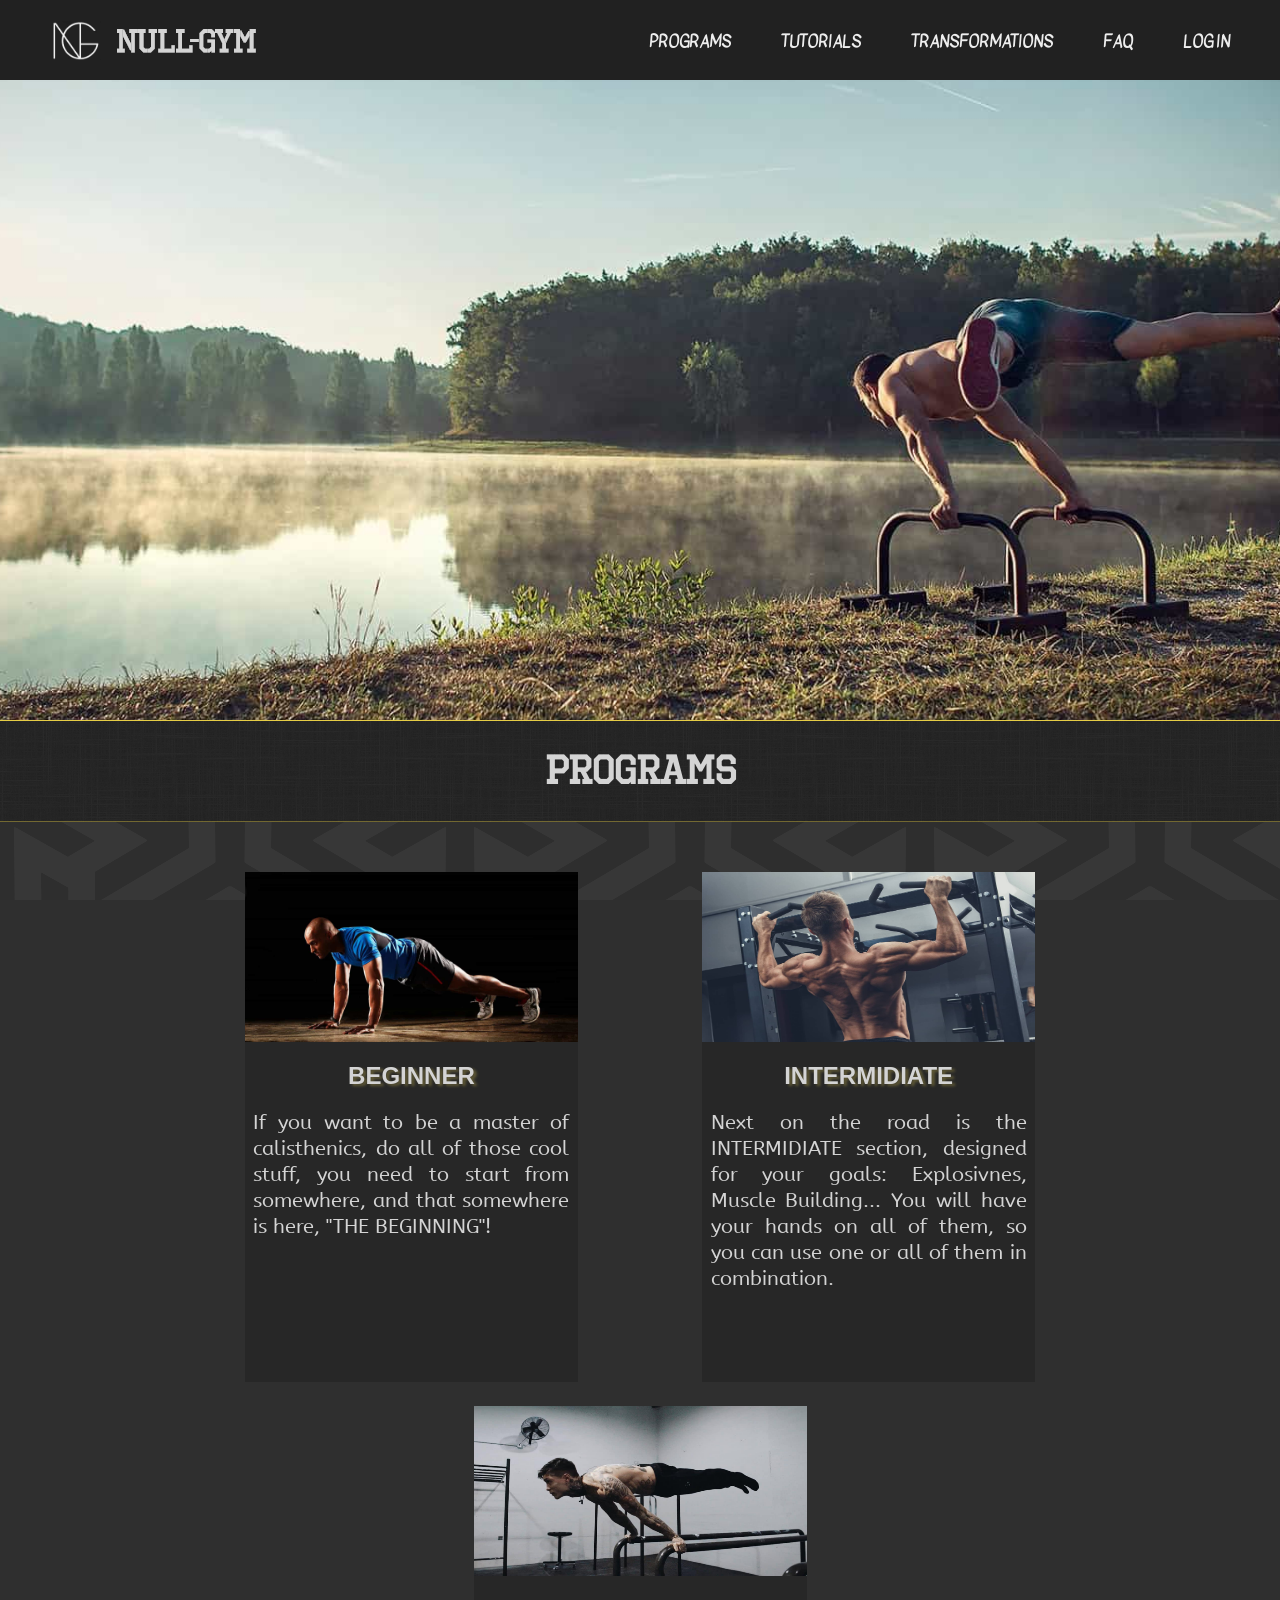
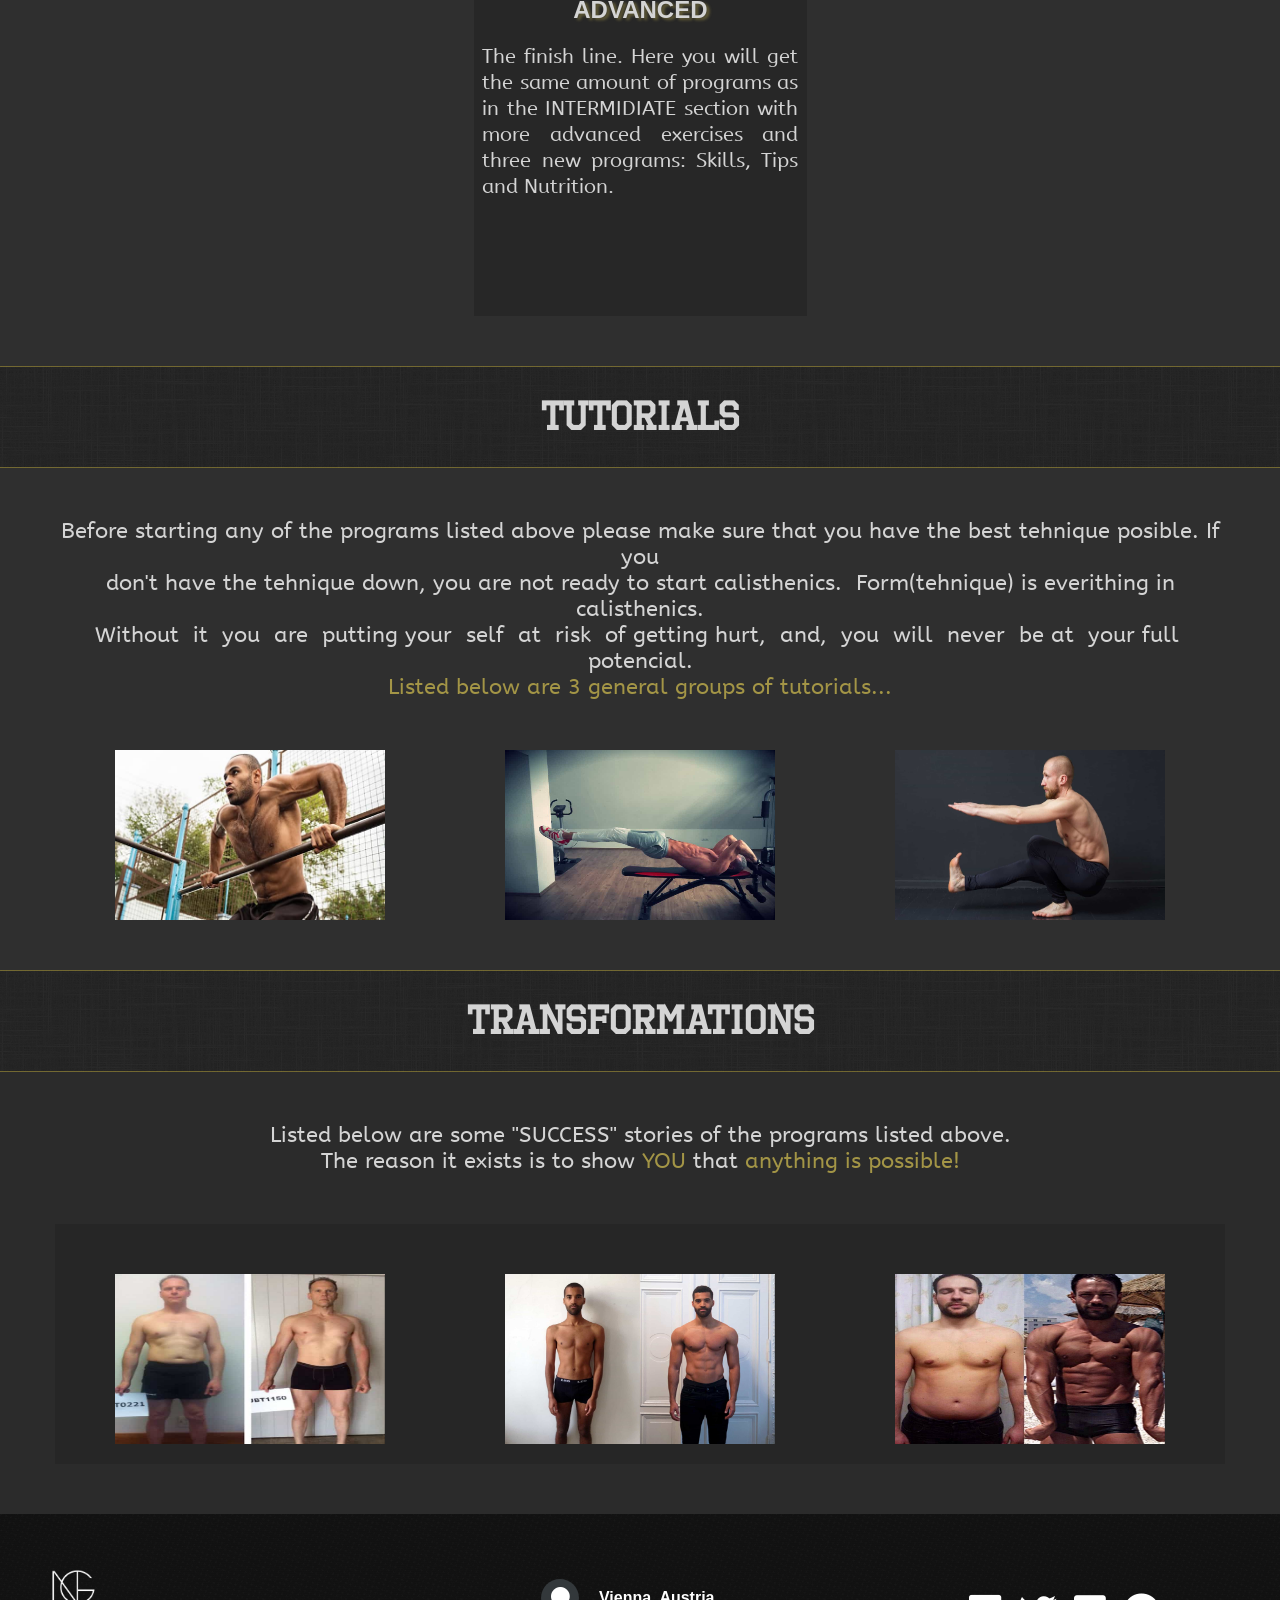
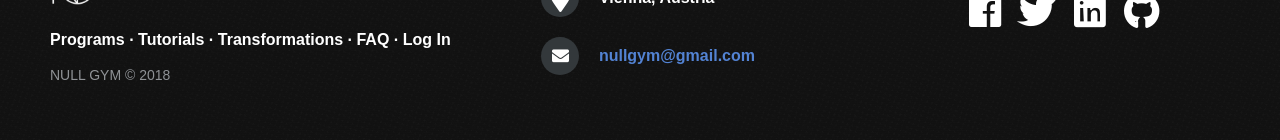
==== public/index.html @ 1609c763 "Small responsivnes stuff." ====
﻿
<html>
    <head>
        <title>Welcome Athlete!</title>
        <link rel="shortcut icon" type="image/x-icon" href="Home Page/Images/favicon.ico" />
        <link rel="stylesheet" type="text/css" href="Home Page/Home_Page_CSS.css?v=1.30">
        <link rel="stylesheet" href="on-server/css/fontawesome-all.css">
        <link href="https://fonts.googleapis.com/css?family=Kavivanar" rel="stylesheet">
        <script src="https://ajax.googleapis.com/ajax/libs/jquery/3.3.1/jquery.min.js"></script>
        <script src="Home Page/Home_Page_JSCRIPT.js?v=1.30"></script>
        <meta charset="UTF-8">
        <meta name="viewport" content="width=device-width, initial-scale=1, maximum-scale=1, user-scalable=0"/>
    </head>
    <body>
        <header>
            <div class="wrapper">
                <a href="index.html" style="width: 208px;"><h1 class="logo"></h1></a>
                <nav>
                    <div id="burger-nav"></div>
                    <ul>
                        <li><a href="#programsdiv2" class="current scroll">Programs</a></li>
                        <li><a href="#tutorialsdiv2" class="scroll">Tutorials</a></li>
                        <li><a href="#transformationsdiv2" class="scroll">Transformations</a></li>
                        <li><a href="FAQ/faq_HTML.html">FAQ</a></li>
                        <li><a href="Log%20In/Log_In_HTML.html">Log In</a></li>
                    </ul>
                 </nav>
            </div>
        </header>

        <aside class="background parallax2"></aside>

        <section>
        
            <div id="programsdiv2">

                <h1 class="programsh1">PROGRAMS</h1>

            </div>

            <div class="programsdiv"><div class="grayscale"></div>

                <ul class="programsul">
                    <li class="opacity">

                        <div class="pdiv"><a href="Programs/Beginner/Beginner_HTML.html"><img class="pimg programsimg"  src="Home Page/Images/beginner.jpg"></img></a></div>
                        <h1 class="ph1">BEGINNER</h1>
                        <p class="pp">
                                If you want to be a
                                master of calisthenics,
                                do all of those cool stuff,
                                you need to start from
                                somewhere, and that
                                somewhere is here,
                                "THE BEGINNING"!
                        </p>
                    </li>

                    <li class="opacity">

                        <div class="pdiv"><a href="Programs/Intermidiate/Intermidiate_HTML.html"><img class="pimg programsimg" src="Home Page/Images/intermidiate.jpg"></img></a></div>
                        <h1 class="ph1">INTERMIDIATE</h1>
                        <p class="pp">
                                Next on the road is the
                                INTERMIDIATE section,
                                designed for your
                                goals: Explosivnes,
                                Muscle Building...
                                You will have your
                                hands on all of them,
                                so you can use one
                                or all of them
                                in combination.
                        </p>
                    </li>

                    <li class="opacity">

                        <div class="pdiv"><a href="Programs/Advanced/Advanced_HTML.html"><img class="pimg programsimg" src="Home Page/Images/advanced.jpg"></img></a></div>
                        <h1 class="ph1">ADVANCED</h1>
                        <p class="pp">
                                The finish line.
                                Here you will get
                                the same amount of
                                programs as in the
                                INTERMIDIATE section
                                with more advanced
                                exercises and
                                three new programs:
                                Skills, Tips and Nutrition.
                        </p>
                    </li>
                </ul>

            </div>

            
            <div id="tutorialsdiv2">

                <h1 class="tutorialsh1">TUTORIALS</h1>

            </div>

            <div class="tutorialsdiv"><div class="grayscale2"></div>
                
                <p class="tutorialsp opacity">Before starting any of the programs listed above
                     please make sure that you have the best tehnique posible.
                      If you<br/> don't have the tehnique down, you are not ready
                       to start calisthenics. &nbspForm(tehnique) is everithing in
                        calisthenics.<br/> Without&nbsp it&nbsp you&nbsp are&nbsp putting
                        your&nbsp self&nbsp at&nbsp risk&nbsp of getting hurt,&nbsp and,&nbsp you&nbsp
                        will&nbsp never&nbsp be at&nbsp your full&nbsp potencial.<br/> <span style="color: #a39546">Listed below are 3 general groups of tutorials...</span>
                    </p>

                <ul class="tutorialsul">
                    <li class="opacity">
                        <a href="#"><img class="tutorialsimg" src="Home Page/Images/upperbody.jpg"/></a>
                        <div class="overlay">
                            <div class="text">UPPER BODY!</div>
                        </div>
                    </li>

                    <li class="opacity">
                        <a href="#"><img class="tutorialsimg" src="Home Page/Images/core.jpg"/></a>
                        <div class="overlay">
                            <div class="text">CORE!</div>
                        </div>
                    </li>

                    <li class="opacity">
                        <a href="#"><img class="tutorialsimg" src="Home Page/Images/lowerbody.jpg"/></a>
                        <div class="overlay">
                            <div class="text">LOWER BODY!</div>
                        </div>
                    </li>
                </ul>

            </div>

            
            <div id="transformationsdiv2">

                <h1 class="transformationsh1">TRANSFORMATIONS</h1>
                
            </div>

            <div class="transformationsdiv3"><div class="grayscale3"></div>

                <p class="transformationsp opacity">Listed below are some "SUCCESS" stories of the programs listed above.<br/> The reason it exists is
                     to show<span style="display: inline; color:#a39546"> YOU</span> that <span style="display: inline; color:#a39546">anything is possible!</span></p>
                
                <div class="transformationsdiv">
                    <ul id="s" class="opacity">
                        <li class="opacity">
                            <div class="overlay2">
                                <div class="text2">BEGINNER!</div>
                            </div>

                            <div id="slideshow-container">
                                <div id="slideshow">
                                    <div id="box1"><img class="transformationsimg" src="Home Page/Images/trans_beginner1.jpg"></div>
                                    <div id="box2"><img class="transformationsimg" src="Home Page/Images/trans_beginner2.jpg"></div>
                                    <div id="box3"><img class="transformationsimg" src="Home Page/Images/trans_beginner3.jpg"></div>
                                    <div id="box4"><img class="transformationsimg" src="Home Page/Images/trans_beginner4.jpg"></div>
                                </div>
                            </div>
                        </li>

                        <li class="opacity">
                            <div class="overlay2">
                                <div class="text2">INTERMIDIATE!</div>
                            </div>

                            <div id="slideshow-container">
                                
                                <div id="slideshow">
                                    <div id="box1"><img class="transformationsimg" src="Home Page/Images/trans_intermidiate1.jpg"></div>
                                    <div id="box2"><img class="transformationsimg" src="Home Page/Images/trans_intermidiate2.jpg"></div>
                                    <div id="box3"><img class="transformationsimg" src="Home Page/Images/trans_intermidiate3.jpg"></div>
                                    <div id="box4"><img class="transformationsimg" src="Home Page/Images/trans_intermidiate4.jpg"></div>
                                </div>
                            </div>
                        </li>

                        <li class="opacity">
                            <div class="overlay2">
                                  <div class="text2">ADVANCED!</div>
                            </div>

                            <div id="slideshow-container">
                                <div id="slideshow">
                                    <div id="box1"><img class="transformationsimg" src="Home Page/Images/trans_advanced1.jpg"></div>
                                    <div id="box2"><img class="transformationsimg" src="Home Page/Images/trans_advanced2.jpg"></div>
                                    <div id="box3"><img class="transformationsimg" src="Home Page/Images/trans_advanced3.jpg"></div>
                                    <div id="box4"><img class="transformationsimg" src="Home Page/Images/trans_advanced4.jpg"></div>
                                </div>
                            </div>
                        </li>
                    </ul>
                </div>
                        
            </div>

        <!--The end section of a home page-->

        <!--------FOOTER---------->
		<footer class="footer-distributed">

			<div class="footer-left">

				<a href="index.html"><img src="Home Page/Images/Logo2.png" style="width:10%;"/></a>

				<p class="footer-links">
					<a class="scroll" href="#programsdiv2">Programs</a>
					·
					<a class="scroll" href="#tutorialsdiv2">Tutorials</a>
					·
					<a class="scroll" href="#transformationsdiv2">Transformations</a>
					·
					<a href="FAQ/faq_HTML.html">FAQ</a>
					·
					<a href="Log%20In/Log_In_HTML.html">Log In</a>
				</p>

				<p class="footer-company-name">NULL GYM &copy; 2018</p>
			</div>

			<div class="footer-center">

				<div>
					<i class="fa fa-map-marker"></i>
					<p>Vienna, Austria</p>
				</div>

				<div>
					<i class="fa fa-envelope"></i>
					<p><a class="footer-mail" href="mail.html">nullgym@gmail.com</a></p>
				</div>

			</div>

			<div class="footer-right">

				<div class="footer-icons">

					<a href="https://www.facebook.com/nemanja.glumicic" target="_blank"><i class="fab fa-facebook"></i></a>
					<a href="https://twitter.com/C0NE99" target="_blank"><i class="fab fa-twitter"></i></a>
					<a href="https://www.instagram.com/nemanjaglumicic/" target="_blank"><i class="fab fa-linkedin"></i></a>
					<a href="https://github.com/Glumac7" target="_blank"><i class="fab fa-github"></i></a>

				</div>

			</div>

		</footer>

	</body>

</html>
---- public/Home Page/Home_Page_CSS.css ----
body::-webkit-scrollbar-track
{
	-webkit-box-shadow: inset 0 0 6px rgba(0,0,0,0.3);
	border-radius: 10px;
	background-color: #212121;
}

body::-webkit-scrollbar
{
	width: 12px;
	background-color: #212121;
}

body::-webkit-scrollbar-thumb
{
	border-radius: 10px;
	-webkit-box-shadow: inset 0 0 6px rgba(0,0,0,.3);
	background-color: #a39546;
}

body::-webkit-scrollbar-thumb:hover
{
    background-color: #e6cd45;
}

@font-face
{
    font-family: "Tagline";
    src: url('../Fonts/octin-prison-rg.ttf');
}

@font-face
{
    font-family: "Ripped";
    src: url('../Fonts/Cool.ttf');
}

.bounceInLeft
{
  -webkit-animation-name: bounceInLeft;
  animation-name: bounceInLeft;
  -webkit-animation-duration: 1s;
  animation-duration: 1s;
  -webkit-animation-fill-mode: both;
  animation-fill-mode: both;
}

@-webkit-keyframes bounceInLeft 
{
  0%, 60%, 75%, 90%, 100% 
  {
    -webkit-transition-timing-function: cubic-bezier(0.215, 0.610, 0.355, 1.000);
    transition-timing-function: cubic-bezier(0.215, 0.610, 0.355, 1.000);
  }
  0% 
  {
    opacity: 0;
    -webkit-transform: translate3d(-3000px, 0, 0);
    transform: translate3d(-3000px, 0, 0);
  }
  60% 
  {
    opacity: 1;
    -webkit-transform: translate3d(25px, 0, 0);
    transform: translate3d(25px, 0, 0);
  }
  75% 
  {
    -webkit-transform: translate3d(-10px, 0, 0);
    transform: translate3d(-10px, 0, 0);
  }
  90% 
  {
    -webkit-transform: translate3d(5px, 0, 0);
    transform: translate3d(5px, 0, 0);
  }
  100% 
  {
    -webkit-transform: none;
    transform: none;
  }
} 

@keyframes bounceInLeft 
{
  0%, 60%, 75%, 90%, 100% 
  {
    -webkit-transition-timing-function: cubic-bezier(0.215, 0.610, 0.355, 1.000);
    transition-timing-function: cubic-bezier(0.215, 0.610, 0.355, 1.000);
  }
  0% 
  {
    opacity: 0;
    -webkit-transform: translate3d(-3000px, 0, 0);
    transform: translate3d(-3000px, 0, 0);
  }
  60% 
  {
    opacity: 1;
    -webkit-transform: translate3d(25px, 0, 0);
    transform: translate3d(25px, 0, 0);
  }
  75% 
  {
    -webkit-transform: translate3d(-10px, 0, 0);
    transform: translate3d(-10px, 0, 0);
  }
  90% 
  {
    -webkit-transform: translate3d(5px, 0, 0);
    transform: translate3d(5px, 0, 0);
  }
  100% 
  {
    -webkit-transform: none;
    transform: none;
  }
} 

.bounceInRight 
{
  -webkit-animation-name: bounceInRight;
  animation-name: bounceInRight;
  -webkit-animation-duration: 1s;
  animation-duration: 1s;
  -webkit-animation-fill-mode: both;
  animation-fill-mode: both;
}

@-webkit-keyframes bounceInRight 
{
  0%, 60%, 75%, 90%, 100% 
  {
    -webkit-transition-timing-function: cubic-bezier(0.215, 0.610, 0.355, 1.000);
    transition-timing-function: cubic-bezier(0.215, 0.610, 0.355, 1.000);
  }
  0% 
  {
    opacity: 0;
    -webkit-transform: translate3d(3000px, 0, 0);
    transform: translate3d(3000px, 0, 0);
  }
  60% 
  {
    opacity: 1;
    -webkit-transform: translate3d(-25px, 0, 0);
    transform: translate3d(-25px, 0, 0);
  }
  75% 
  {
    -webkit-transform: translate3d(10px, 0, 0);
    transform: translate3d(10px, 0, 0);
  }
  90% 
  {
    -webkit-transform: translate3d(-5px, 0, 0);
    transform: translate3d(-5px, 0, 0);
  }
  100% 
  {
    -webkit-transform: none;
    transform: none;
  }
} 

  
@keyframes bounceInRight 
{
  0%, 60%, 75%, 90%, 100% 
  {
    -webkit-transition-timing-function: cubic-bezier(0.215, 0.610, 0.355, 1.000);
    transition-timing-function: cubic-bezier(0.215, 0.610, 0.355, 1.000);
  }
  0% 
  {
    opacity: 0;
    -webkit-transform: translate3d(3000px, 0, 0);
    transform: translate3d(3000px, 0, 0);
  }
  60% 
  {
    opacity: 1;
    -webkit-transform: translate3d(-25px, 0, 0);
    transform: translate3d(-25px, 0, 0);
  }
  75% 
  {
    -webkit-transform: translate3d(10px, 0, 0);
    transform: translate3d(10px, 0, 0);
  }
  90% 
  {
    -webkit-transform: translate3d(-5px, 0, 0);
    transform: translate3d(-5px, 0, 0);
  }
  100% 
  {
    -webkit-transform: none;
    transform: none;
  }
} 

.fadeInDown 
{
    -webkit-animation-name: fadeInDown;
    animation-name: fadeInDown;
    -webkit-animation-duration: 1s;
    animation-duration: 1s;
    -webkit-animation-fill-mode: both;
    animation-fill-mode: both;
}

@-webkit-keyframes fadeInDown 
{
    0% 
    {
        opacity: 0;
        -webkit-transform: translate3d(0, -100%, 0);
        transform: translate3d(0, -100%, 0);
    }
    100% 
    {
        opacity: 1;
        -webkit-transform: none;
        transform: none;
    }
}

@keyframes fadeInDown 
{
    0% 
    {
        opacity: 0;
        -webkit-transform: translate3d(0, -100%, 0);
        transform: translate3d(0, -100%, 0);
    }
    100% 
    {
        opacity: 1;
        -webkit-transform: none;
        transform: none;
    }
}

.fadeIn 
{
    -webkit-animation-name: fadeIn;
    animation-name: fadeIn;
    -webkit-animation-duration: 1.4s;
    animation-duration: 1.4s;
    -webkit-animation-fill-mode: both;
    animation-fill-mode: both;
}
@-webkit-keyframes fadeIn 
{
    0% {opacity: 0;}
    100% {opacity: 1;}
}
@keyframes fadeIn 
{
    0% {opacity: 0;}
    100% {opacity: 1;}
} 

.fadeInLeft 
{
    -webkit-animation-name: fadeInLeft;
    animation-name: fadeInLeft;
    -webkit-animation-duration: 1s;
    animation-duration: 1s;
    -webkit-animation-fill-mode: both;
    animation-fill-mode: both;
}

@-webkit-keyframes fadeInLeft 
{
    0% 
    {
        opacity: 0;
        -webkit-transform: translate3d(-80%, 0, 0);
        transform: translate3d(-80%, 0, 0);
    }
    100% 
    {
        opacity: 1;
        -webkit-transform: none;
        transform: none;
    }
}
@keyframes fadeInLeft
{
    0% 
    {
        opacity: 0;
        -webkit-transform: translate3d(-80%, 0, 0);
        transform: translate3d(-80%, 0, 0);
    }
    100% 
    {
        opacity: 1;
        -webkit-transform: none;
        transform: none;
    }
}

.fadeInRight 
{
    -webkit-animation-name: fadeInRight;
    animation-name: fadeInRight;
    -webkit-animation-duration: 1s;
    animation-duration: 1s;
    -webkit-animation-fill-mode: both;
    animation-fill-mode: both;
}

@-webkit-keyframes fadeInRight 
{
    0% 
    {
        opacity: 0;
        -webkit-transform: translate3d(100%, 0, 0);
        transform: translate3d(100%, 0, 0);
    }
    100% 
    {
        opacity: 1;
        -webkit-transform: none;
        transform: none;
    }
}
@keyframes fadeInRight 
{
    0% 
    {
        opacity: 0;
        -webkit-transform: translate3d(100%, 0, 0);
        transform: translate3d(100%, 0, 0);
    }
    100% 
    {
        opacity: 1;
        -webkit-transform: none;
        transform: none;
    }
}

.fadeInUp
{
  -webkit-animation-name: fadeInUp;
  animation-name: fadeInUp;
  -webkit-animation-duration: 1s;
  animation-duration: 1s;
  -webkit-animation-fill-mode: both;
  animation-fill-mode: both;
}

@-webkit-keyframes fadeInUp
{
    0%
    {
      opacity: 0;
      -webkit-transform: translate3d(0, 100%, 0);
      transform: translate3d(0, 100%, 0);
    }
    100%
    {
      opacity: 1;
      -webkit-transform: none;
      transform: none;
    }
}
@keyframes fadeInUp
{
  0%
  {
    opacity: 0;
    -webkit-transform: translate3d(0, 40%, 0);
    transform: translate3d(0, 40%, 0);
  }
  100%
  {
    opacity: 1;
    -webkit-transform: none;
    transform: none;
  }
}

.rotateInDownLeft 
{
    -webkit-animation-name: rotateInDownLeft;
    animation-name: rotateInDownLeft;
    -webkit-animation-duration: 1s;
    animation-duration: 1s;
    -webkit-animation-fill-mode: both;
    animation-fill-mode: both;
}
@-webkit-keyframes rotateInDownLeft 
{
    0% 
    {
        -webkit-transform-origin: left bottom;
        transform-origin: left bottom;
        -webkit-transform: rotate3d(0, 0, 1, -45deg);
        transform: rotate3d(0, 0, 1, -45deg);
        opacity: 0;
    }
    100% 
    {
        -webkit-transform-origin: left bottom;
        transform-origin: left bottom;
        -webkit-transform: none;
        transform: none;
        opacity: 1;
    }
}

@keyframes rotateInDownLeft 
{
    0% 
    {
        -webkit-transform-origin: left bottom;
        transform-origin: left bottom;
        -webkit-transform: rotate3d(0, 0, 1, -45deg);
        transform: rotate3d(0, 0, 1, -45deg);
        opacity: 0;
    }
    100% 
    {
        -webkit-transform-origin: left bottom;
        transform-origin: left bottom;
        -webkit-transform: none;
        transform: none;
        opacity: 1;
    }
}
 
.rotateInDownRight 
{
    -webkit-animation-name: rotateInDownRight;
    animation-name: rotateInDownRight;    
    -webkit-animation-duration: 1s;   
    animation-duration: 1s; 
    -webkit-animation-fill-mode: both;
    animation-fill-mode: both;
}

@-webkit-keyframes rotateInDownRight 
{
    0% 
    {
        -webkit-transform-origin: right bottom;
        transform-origin: right bottom;
        -webkit-transform: rotate3d(0, 0, 1, 45deg);
        transform: rotate3d(0, 0, 1, 45deg);
        opacity: 0;
    }
    100% 
    {
        -webkit-transform-origin: right bottom;
        transform-origin: right bottom;
        -webkit-transform: none;
        transform: none;
        opacity: 1;
    }
}

@keyframes rotateInDownRight 
{
    0% 
    {
        -webkit-transform-origin: right bottom;
        transform-origin: right bottom;
        -webkit-transform: rotate3d(0, 0, 1, 45deg);
        transform: rotate3d(0, 0, 1, 45deg);
        opacity: 0;
    }
    100% 
    {
        -webkit-transform-origin: right bottom;
        transform-origin: right bottom;
        -webkit-transform: none;
        transform: none;
        opacity: 1;
    }
}

/*-------------BODY---------------*/
body
{
    margin: 0;
    padding: 0;
    font-family: 'Cool', sans-serif;
    background-color: #212121;
    overflow-x: hidden;
    overflow-y: scroll;
	font-weight: 400;
}

aside.background
{
    position: relative;
    top: 0;
    height: 80%;
    width: 100%;
    background:url(Images/home_page_background.jpg) no-repeat fixed;
    background-size: 100px;
    background-position: center 0px;
    background-size: cover;
}

wrapper
{
    width: 96%;
    max-width: 1200px;
    margin: 0 auto;
    padding: 0 2%;
}

header
{
    background: #212121;
    padding: 20px 0;
}

header h1
{
    margin: 0;
    margin-left: 50px;
    text-indent: -10000px;
    text-align: center;
    background: url(Images/Screenshot_1.png) no-repeat;
    height: 40px;
    width: 208px;
    float: left;
}
header h1::after
{
    content: "";
    display: block;
    clear: both;
}

header h2
{
    float: left;
    margin: 0;
    padding: 5px 10px 5px;
    font-family: Tagline;
    font-size: 28px;
    color: #d4d4d4;
}

header nav
{
    float: right;
    margin-right: 50px;
}

header nav h2
{
    line-height: 0;
    margin: 0;
    text-indent: -10000px;
}

header nav ul
{
    margin: 0;
    padding: 0;
}

header nav li
{
    list-style-type: none;
    float: left;
    margin-left: 50px;
    margin-top: 10px;
}

header nav a
{
    text-decoration: none;
    color: #eee;
    font-family: 'Kavivanar', cursive;
    text-transform: uppercase;
    font-weight: bold;
}

header nav a:hover
{
    color: #e6cd45;
    transition: all ease .3s;
}

header:after
{
    display: block;
    content: "";
    clear: both;
}

@media screen and (max-width: 780px)
{
    
    header nav
    {
        float: none;
        margin: 0;
    }
    
    header nav li
    {
        margin-left: 0;
        width: 20%;
        text-align: center;
        font-size: 14px;
    }
    
    header h1.logo
    {
        float: none;
        margin: 0 auto 15px;
    }
        
    #latest-work li
    {
        width: 60%;
         margin: 30px 20% !important;
        float: none;
    }
        
    #latest-work h2
    {
        text-align: center;
    }
    
}
    
@media screen and (max-width: 640px)
{  
    header nav li
    {
        float: none;
        width: 100%;
        margin: 0;
    }
        
    header nav
    {
        background: #555;
    }
        
    header .wrapper
    {
        padding: 0;
        width: 100%;
        
    }
        
    header
    {
        padding-bottom: 0;
    }
        
    header nav li a
    {
        display: block;
        text-align: center;
        padding: 10px;
        color: #999;
        border-top: 1px solid #4f4f4f
    }

    header nav li a:hover
    {
        color: #e6cd45;
        background-color: #212121;
    }
        
    #burger-nav
    {
        width: 100%;
        height: 40px;
        background: url(Images/burger.png) no-repeat 98% center;
        cursor: pointer;
    }
        
    header nav ul
    {
        height: 0;
        overflow: hidden;
     }
        
    header nav ul.open
    {
        height: auto;
    }
        
}

/*--------------------------------*/

section
{
    position: relative;
    top: 0;
    height: 0;
    padding-bottom: 0px;
    margin: 0 auto;
    background: #212121;
    z-index: 4;
}

/*---------------PROGRAMS----------------*/

#programsdiv2
{
    position: relative;
    height: 100px;
    border: 1px solid #e6cd45;
    border-bottom: 1px solid rgba(230, 205, 69, .4);
    border-left: 0;
    border-right: 0;
    background-image: url(Images/black_linen_v2.png);background-position: initial initial; background-repeat: initial initial; 
    background-color: #212121;
    z-index: 5;
}

.programsh1
{
    position: absolute;
    top: 25;
    left: 0;
    right: 0;
    width: auto;
    margin: 0 auto;
    font-family: Tagline;
    font-size: 40px;
    color: #d4d4d4;
    text-align: center;
    z-index: 6;
}

/*//////////////////////////////////////////*/

div.programsdiv 
{
    position: relative;
    text-align: center;
    padding: 50px 0;
    background: url('Images/programs_parallax.png');
    background-attachment: fixed;
}

div.grayscale
{
    position: absolute;
    top: 0;
    bottom: 0;
    left: 0;
    right: 0;
    margin: 0 auto;
    width: 100%;
    background-color: #303030f6;
    height: auto;
}

.programsdiv ul 
{
    position: relative;
    display: inline-block;
    text-align: center;
    width: auto;
    list-style: none;
    margin: 0;
    padding: 0;
    /* For IE, the outcast */
    zoom: 1;
    *display: inline;
    z-index: 5;
}

.programsdiv li 
{
    position: relative;
    display: inline-block;
    height: 460px;
    width: 15%;
    margin: 0 60px;
    text-overflow: ellipsis;
    background: #21212173;
    overflow: hidden;
}

.pdiv
{
    height: 170px;
    width: 100%;
	margin: 0;
	padding: 0;
	overflow: hidden;
}

.pimg
{
    height: 170px;
    width: 100%;
    padding: 0;
    margin: 0;
}

.ph1
{
    color: #d4d4d4;
    text-shadow: 3px 2px 3px #a395467c;
    font-family: sans-serif;
}

.pp
{
    color: #d4d4d4;
    margin: 0 auto;
    width: 95%;
    line-height: 1.3em;
    text-align: justify;
    font-family: Ripped;
    font-size: 20px;
}

@media (max-width: 1781px)
{
    .programsul li
    {
        width: 18%;
    }
}

@media (max-width: 1494px)
{
    .programsul li
    {
        height: 510px;
        width: 26%;
    }
    .programsul li:nth-child(3)
    {
        margin-top: 20px;
    }
}
@media (max-width: 930px)
{
    .programsul li
    {
        height: 530px;
        width: 40%;
        margin: 14px auto;
        margin: 20px;
    }
    .pimg, .pdiv
    {
        height: 200px;
    }
    .ph1
    {
        margin: 30px auto;
    }
    .pp
    {
        font-size: 20px;
    }
}
@media (max-width: 800px)
{
    .pimg, .pdiv
    {
        height: 200px;
    }
    .ph1
    {
        margin: 20px auto;
    }
    .pp
    {
        font-size: 20px;
    }
}

@media (max-width: 640px)
{
    .programsul li
    {
        width: 60%;
    }

    .pimg, .pdiv
    {
        height: 170px;
    }
}

@media (max-width: 430px)
{
    .programsul li
    {
        width: 80%;
        overflow: visible;
    }
}

/*-----------------------------------*/
/*------------TUTORIALS-------------*/

div#tutorialsdiv2
{
    position: relative;
    height: 100px;
    border: 0;
    border-top: 1px solid rgba(230, 205, 69, .4);
    border-bottom: 1px solid rgba(230, 205, 69, .4);
    background-image: url(Images/black_linen_v2.png);background-position: initial initial; background-repeat: initial initial; 
    background-color: #212121;
    z-index: 12;
}

h1.tutorialsh1
{
    position: absolute;
    top: 25;
    left: 0;
    right: 0;
    width: auto;
    margin: 0 auto;
    font-family: Tagline;
    font-size: 40px;
    color: #d4d4d4;
    text-align: center;
    z-index: 6;
}

div.grayscale2
{
    position: absolute;
    top: 0;
    bottom: 0;
    left: 0;
    right: 0;
    margin: 0 auto;
    height: auto;
    
    width: 100%;
    background-color: #303030f6;
    z-index: 9;
}

p.tutorialsp
{
    position: relative;
    color: #d4d4d4;
    padding: 0 60px 50px 60px;
    font-size: 22px;
    font-family: Ripped;
    margin: 0 auto;
    width: auto;
    z-index: 11;
}

@media (max-width: 800px)
{
    p.tutorialsp
    {
        text-align: justify;
        font-size: 20px;
    }

    p.tutorialsp span
    {
        color: #a39546;
    }

    p.transformationsp
    {
        text-align: justify;
        font-size: 20px;
    }

    p.transformationsp span
    {
        color: #a39546;
        display: inline-block;
    }
}

div.tutorialsdiv
{   
    position: relative;
    text-align: center;
    padding: 50px 0;
    background: url('Images/tutorials_parallax.jpg');
    background-attachment: fixed;
    background-size: cover;
    z-index: 9;
}

.tutorialsdiv ul
{
    position: relative;
    display: inline-block;
    list-style: none;
    margin: 0;
    padding: 0;
    /* For IE, the outcast */
    zoom: 1;
    *display: inline;
    z-index: 9;
}

.tutorialsdiv li
{
    position: relative;
    float: left;
    height: 170px;
    width: 270px;
    margin: 0 60px;
    text-overflow: ellipsis;
    background: #000000a1;
    overflow: hidden;
}/* ie needs position:relative here*/

.tutorialsdiv li::after, .tutorialsdiv ul::after, div.tutorialsdiv::after
{
    content: "";
    display: block;
    clear: both;
}


img.tutorialsimg
{
    display: block;
    height: 170px;
    width: 270px;
    padding: 0;
    margin: 0;  
}
.overlay 
{
    position: absolute;
    bottom: 0;
    left: 0;
    right: 0;
    background-color: #2121217c;
    overflow: hidden;
    width: 100%;
    height: 0;
    transition: .3s ease;
    z-index: 20;
}
  
.tutorialsdiv ul li:hover .overlay 
{
    height: 35%;
}
  
.text 
{
    color: white;
    font-size: 20px;
    position: absolute;
    top: 50%;
    left: 50%;
    font-family: Ripped;
    transform: translate(-50%, -50%);
    -ms-transform: translate(-50%, -50%);
    text-align: center;
}  

/*--------------------------*/
/*------------TRANSFORMATIONS-------------*/

div#transformationsdiv2
{
    position: relative;
    height: 100px;
    border: 0;
    border-top: 1px solid rgba(230, 205, 69, .4);
    border-bottom: 1px solid rgba(230, 205, 69, .4);
    background-image: url(Images/black_linen_v2.png);background-position: initial initial; background-repeat: initial initial; 
    background-color: #212121;
    z-index: 12;
}

h1.transformationsh1
{
    position: absolute;
    top: 25;
    left: 0;
    right: 0;
    width: auto;
    margin: 0 auto;
    font-family: Tagline;
    font-size: 40px;
    color: #d4d4d4;
    text-align: center;
    z-index: 6;
}

div.transformationsdiv3
{
    position: relative;
    width: 100%;
    height: auto;
    text-align: center;
    padding: 50px 0;
    background: url(Images/transformations_parallax.png);
    background-attachment: fixed;
    background-size: cover;
}

div.grayscale3
{
    position: absolute;
    top: 0;
    bottom: 0;
    left: 0;
    right: 0;
    margin: 0 auto;
    width: 100%;
    background-color: #303030b1;
    height: auto;
}

p.transformationsp
{
    position: relative;
    color: #d4d4d4;
    padding: 0 60px 50px 60px;
    font-size: 22px;
    font-family: Ripped;
    margin: 0 auto;
    width: auto;
    z-index: 11;
}

.transformationsdiv
{
    position: relative;
    text-align: center;
    padding: 0;
    margin: 0;
    z-index: 9;
}

.transformationsdiv ul
{
    position: relative;
    display: inline-block;
    list-style: none;
    background-color: #2121217d;
    margin: 0;
    padding: 50px 0 20px 0;
    /* For IE, the outcast */
    zoom: 1;
    *display: inline;
    z-index: 1;
}

@media screen and (max-width: 400px)
{
    .transformationsdiv ul
    {
        width: 350px;
    }

    .programsul
    {
        width: 350px;
    }

    .tutorialsul
    {
        width: 350px;
    }

    .transformationsdiv li
    {
        margin: 0;
        margin-left: 30px;
    }

    .tutorialsul li
    {
        margin: 0;
        margin-left: 30px;
    }
}

.transformationsdiv li
{
    position: relative;
    box-sizing: border-box;
    float: left;
    height: 170px;
    padding: 0;
    width: 270px;
    margin: 0 60px;
    text-overflow: ellipsis;
    background: #000000a1;
    overflow: hidden;
    z-index: 20;
}

.transformationsimg
{
    display: block;
    height: 170px;
    width: 270px;
    padding: 0;
    margin: 0;  
}
.overlay2
{
    position: absolute;
    bottom: 50%;
    left: 0;
    right: 0;
    background-color: #2121217c;
    overflow: hidden;
    width: 100%;
    height: 0;
    transition: .3s ease;
    z-index: 20;
}
  
.transformationsdiv ul li:hover .overlay2
{
    bottom: 0;
    height: 100%;
}
  
.text2
{
    color: white;
    font-size: 20px;
    position: absolute;
    top: 50%;
    left: 50%;
    font-family: Ripped;
    transform: translate(-50%, -50%);
    -ms-transform: translate(-50%, -50%);
    text-align: center;
}  

#box1, #box2, #box3, #box4 
{
    width: 270px;
    height: 170px;
    -webkit-box-shadow: 0px 1px 1px;
    float: left;
    background: url(http://www.ilhamrock.com/wp-content/uploads/2014/10/cropped-I-copy.png);
    background-repeat: no-repeat;
    background-position: center;
}
  
#slideshow-container 
{
    width: 270px;
    position: relative;
    overflow: hidden;
    margin: auto;
    margin-top: 0px;
    box-shadow: 0px 10px 10px #333;
}

#slideshow 
{
    width: 1000%;
    -webkit-animation: slideshow 20s infinite;
    -moz-animation: slideshow 20s infinite;
    -o-animation: slideshow 20s infinite;
    -ms-animation: slideshow 20s infinite;
}
  
  /* Animation
  =============================*/
  
@-webkit-keyframes slideshow 
{
    0%, 10%, 100% {margin-left: 0; }
    20%, 30% {margin-left: -270px; }
    40%, 50% {margin-left: -540px;}
    60%, 70% {margin-left: -810px;}
    80% {margin-left: 0;}
}
  
@-moz-keyframes slideshow 
{
    0%, 10%, 100% {margin-left: 0; }
    20%, 30% {margin-left: -270px; }
    40%, 50% {margin-left: -540px;}
    60%, 70% {margin-left: -810px;}
    80% {margin-left: 0;}
}
  
@-o-keyframes slideshow 
{
    0%, 10%, 100% {margin-left: 0; }
    20%, 30% {margin-left: -270px; }
    40%, 50% {margin-left: -540px;}
    60%, 70% {margin-left: -810px;}
    80% {margin-left: 0;}
}
  
@-ms-keyframes slideshow 
{
    0%, 10%, 100% {margin-left: 0; }
    20%, 30% {margin-left: -270px; }
    40%, 50% {margin-left: -540px;}
    60%, 70% {margin-left: -810px;}
    80% {margin-left: 0;}
}

/*-----------------------------------*/
.zoomhover
{
    -webkit-transform: scale(1.2);
    transform: scale(1.2);
    -webkit-transition: .2s ease-in-out;
	transition: .2s ease-in-out;
}

.zoomleave
{
    -webkit-transform: scale(1);
	transform: scale(1);
	-webkit-transition: .2s ease-in-out;
	transition: .2s ease-in-out;
}

.opacity
{
    visibility: hidden;
}

/*----------FOOTER----------*/
.footer-distributed
{
    
	background-image: url(Images/skewed_print.png);background-position: initial initial; background-repeat: initial initial; 
    background-color: #212121;
	box-shadow: 0 1px 1px 0 rgba(0, 0, 0, 0.12);
	box-sizing: border-box;
	width: 100%;
	text-align: left;
	font: bold 16px sans-serif;

	padding: 55px 50px;
}

.footer-distributed .footer-left,
.footer-distributed .footer-center,
.footer-distributed .footer-right
{
	display: inline-block;
	vertical-align: top;
}

/* Footer left */

.footer-distributed .footer-left
{
	width: 40%;
}

/* The company logo */

.footer-distributed h3
{
	color:  #ffffff;
	font: normal 36px 'Cookie', cursive;
	margin: 0;
}

.footer-distributed h3 span
{
	color:  #5383d3;
}

/* Footer links */

.footer-distributed .footer-links
{
	color:  #ffffff;
	margin: 20px 0 12px;
	padding: 0;
}

.footer-distributed .footer-links a
{
	display:inline-block;
	line-height: 1.8;
    text-decoration: none;
    transition: .3s;
	color:  inherit;
}

.footer-distributed .footer-links a:hover
{
    transition: .3s;
	color:  #e6cd45;
}

.footer-distributed .footer-company-name
{
	color:  #8f9296;
	font-size: 14px;
	font-weight: normal;
	margin: 0;
}

/* Footer Center */

.footer-distributed .footer-center
{
	width: 35%;
}

.footer-distributed .footer-center i
{
	background-color:  #33383b;
	color: #ffffff;
	font-size: 25px;
	width: 38px;
	height: 38px;
	border-radius: 50%;
	text-align: center;
	line-height: 42px;
	margin: 10px 15px;
	vertical-align: middle;
}

.footer-distributed .footer-center i.fa-envelope
{
	font-size: 17px;
	line-height: 38px;
}

.footer-distributed .footer-center p
{
	display: inline-block;
	color: #ffffff;
	vertical-align: middle;
	margin:0;
}

.footer-distributed .footer-center p span
{
	display:block;
	font-weight: normal;
	font-size:14px;
	line-height:2;
}

.footer-distributed .footer-center p a
{
	color:  #5383d3;
	text-decoration: none;
}

.footer-distributed .footer-center p a:hover
{
	color:  #5383d3;
	text-decoration: underline;
}

/* Footer Right */

.footer-distributed .footer-right
{
	width: 20%;
}

.footer-distributed .footer-company-about
{
	line-height: 20px;
	color:  #92999f;
	font-size: 13px;
	font-weight: normal;
	margin: 0;
}

.footer-distributed .footer-company-about span
{
	display: block;
	color:  #ffffff;
	font-size: 14px;
	font-weight: bold;
	margin-bottom: 20px;
}

.footer-distributed .footer-icons
{
    margin-top: 25px;
    margin-left: 25px;
}

.footer-icons a i
{
    display: inline-block;
	width: inherit;
	height: inherit;
	cursor: pointer;
	border-radius: 2px;

	font-size: 35px;
	color: #ffffff;
	text-align: center;
	line-height: 35px;

	margin-right: 15px;
	margin-bottom: 5px;
}

.footer-icons a i:hover
{
    opacity: .5;
}


/* If you don't want the footer to be responsive, remove these media queries */

@media (max-width: 880px) 
{
    .footer-distributed .footer-company-about span
    {
        position: relative;
        text-align: center;
    }

    .footer-distributed
    {
		font: bold 14px sans-serif;
	}

	.footer-distributed .footer-left,
	.footer-distributed .footer-center,
    .footer-distributed .footer-right
    {
		display: block;
		width: 100%;
		margin-bottom: 40px;
		text-align: center;
	}

    .footer-distributed .footer-center i
    {
		margin-left: 0;
	}
}
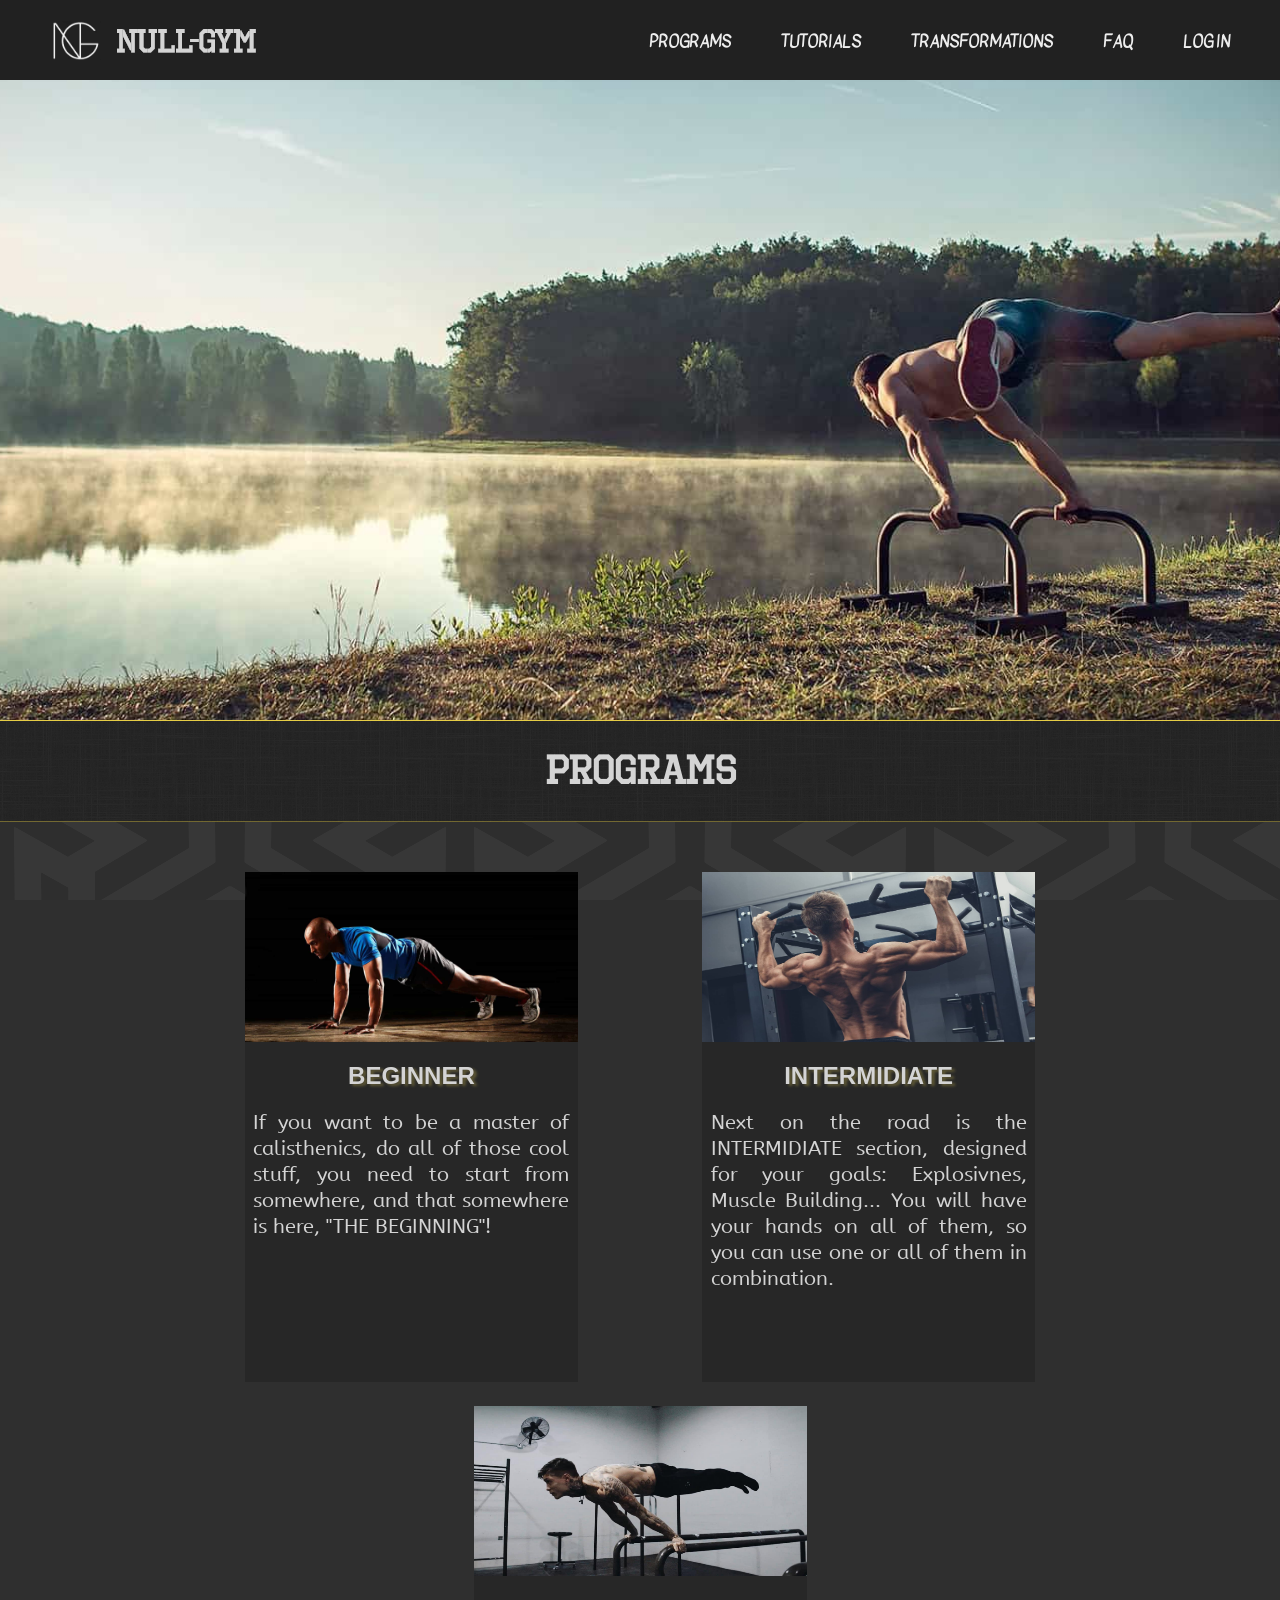
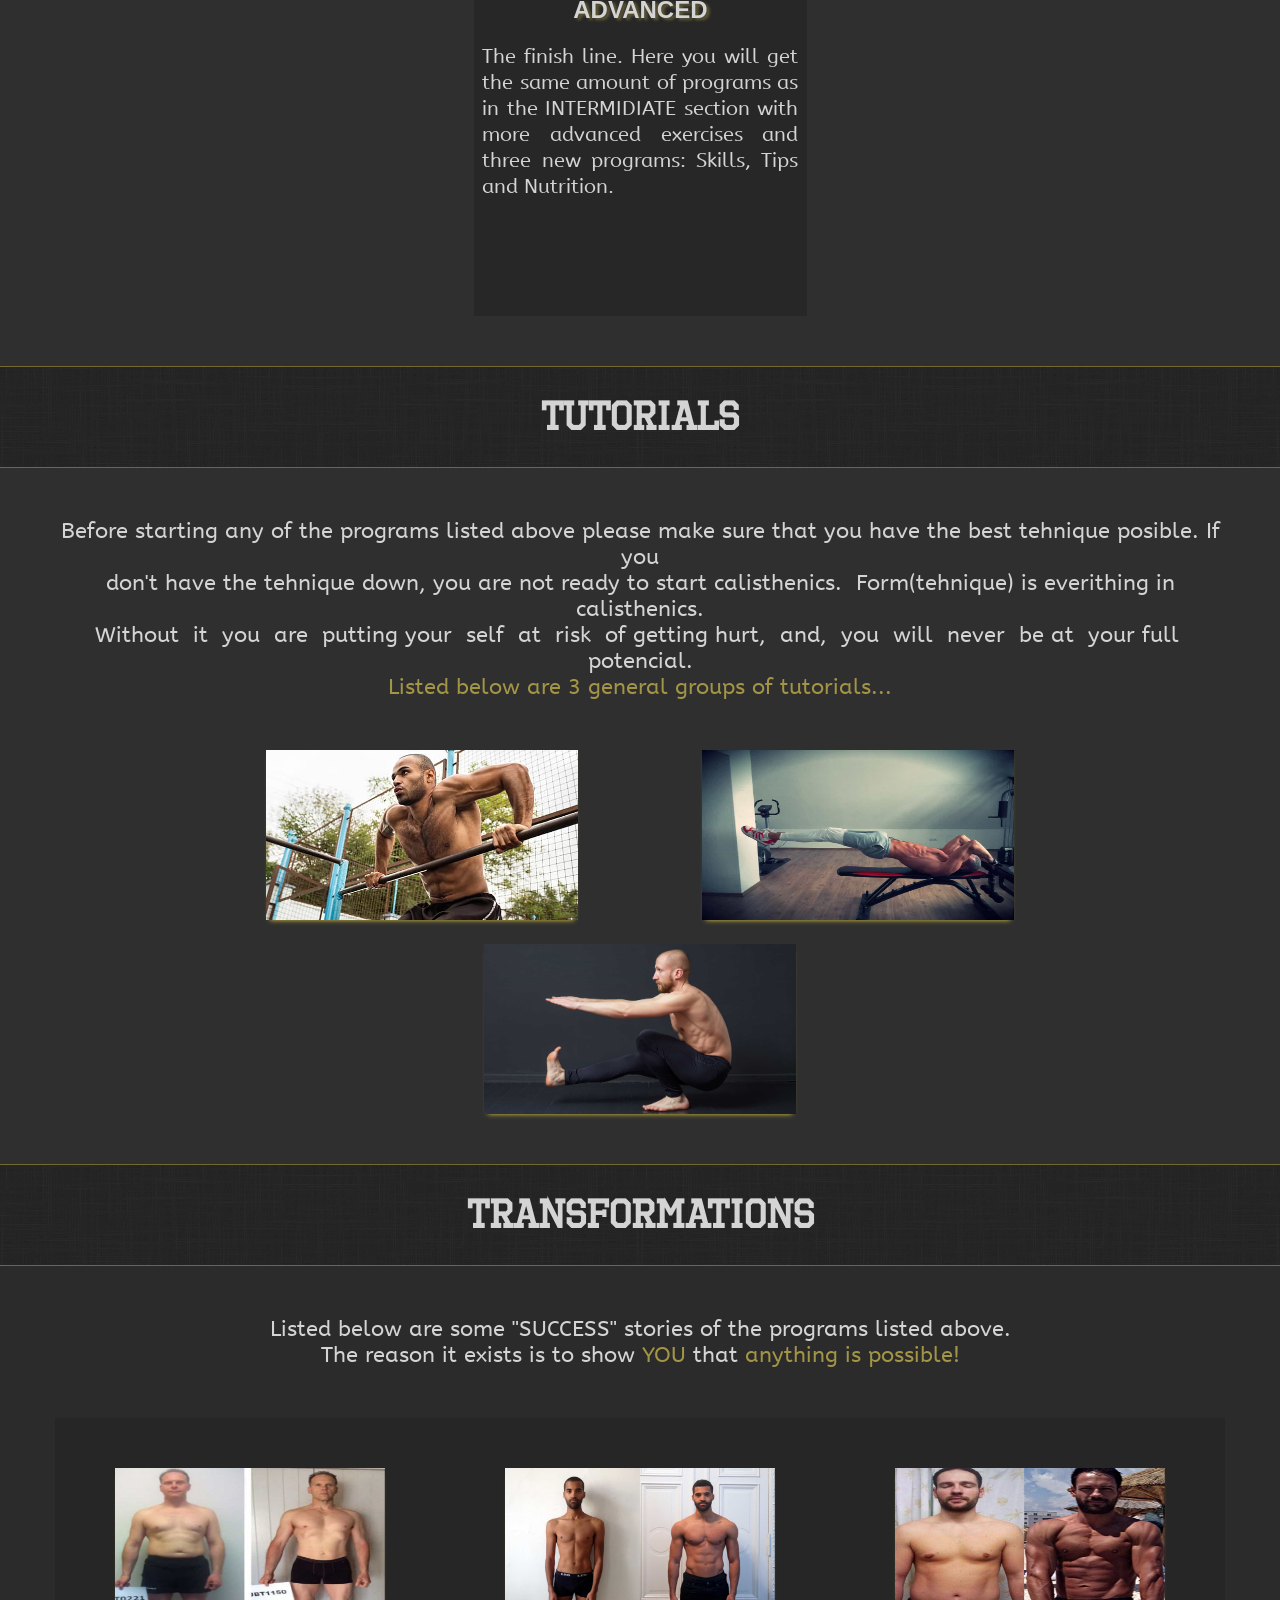
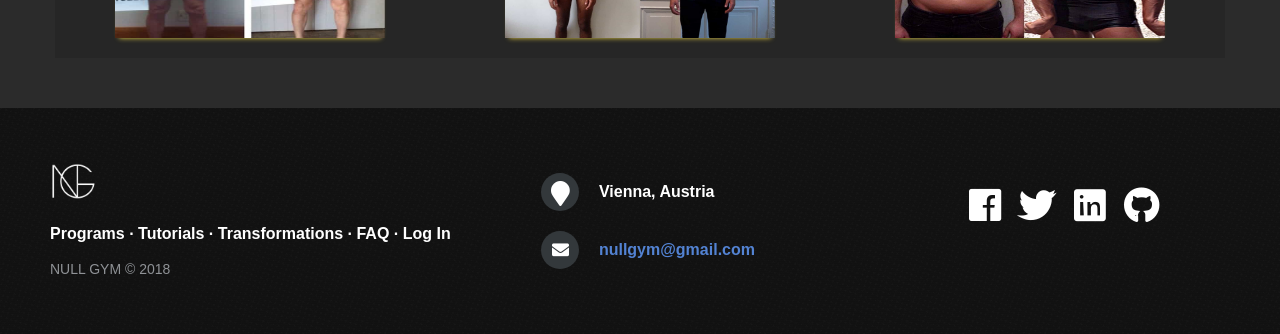
==== commit 98720dee: "Responsivnes stuff." ====
--- a/public/index.html
+++ b/public/index.html
@@ -3,11 +3,11 @@
     <head>
         <title>Welcome Athlete!</title>
         <link rel="shortcut icon" type="image/x-icon" href="Home Page/Images/favicon.ico" />
-        <link rel="stylesheet" type="text/css" href="Home Page/Home_Page_CSS.css?v=1.30">
+        <link rel="stylesheet" type="text/css" href="Home Page/Home_Page_CSS.css?v=1.32">
         <link rel="stylesheet" href="on-server/css/fontawesome-all.css">
         <link href="https://fonts.googleapis.com/css?family=Kavivanar" rel="stylesheet">
         <script src="https://ajax.googleapis.com/ajax/libs/jquery/3.3.1/jquery.min.js"></script>
-        <script src="Home Page/Home_Page_JSCRIPT.js?v=1.30"></script>
+        <script src="Home Page/Home_Page_JSCRIPT.js?v=1.32"></script>
         <meta charset="UTF-8">
         <meta name="viewport" content="width=device-width, initial-scale=1, maximum-scale=1, user-scalable=0"/>
     </head>
--- a/public/Home Page/Home_Page_CSS.css
+++ b/public/Home Page/Home_Page_CSS.css
@@ -827,6 +827,14 @@
     font-size: 20px;
 }
 
+@media (min-width: 1920px)
+{
+    .programsul li
+    {
+        width: 270px;
+    }
+}
+
 @media (max-width: 1781px)
 {
     .programsul li
@@ -937,6 +945,56 @@
     z-index: 6;
 }
 
+p.tutorialsp
+{
+    position: relative;
+    color: #d4d4d4;
+    padding: 0 60px 50px 60px;
+    font-size: 22px;
+    font-family: Ripped;
+    margin: 0 auto;
+    width: auto;
+    z-index: 11;
+}
+
+
+@media (max-width: 800px)
+{
+    p.tutorialsp
+    {
+        text-align: justify;
+        font-size: 20px;
+    }
+
+    p.tutorialsp span
+    {
+        color: #a39546;
+    }
+
+    p.transformationsp
+    {
+        text-align: justify;
+        font-size: 20px;
+    }
+
+    p.transformationsp span
+    {
+        color: #a39546;
+        display: inline-block;
+    }
+}
+
+div.tutorialsdiv
+{   
+    position: relative;
+    text-align: center;
+    padding: 50px 0;
+    background: url('Images/tutorials_parallax.jpg');
+    background-attachment: fixed;
+    background-size: cover;
+    z-index: 9;
+}
+
 div.grayscale2
 {
     position: absolute;
@@ -952,59 +1010,11 @@
     z-index: 9;
 }
 
-p.tutorialsp
-{
-    position: relative;
-    color: #d4d4d4;
-    padding: 0 60px 50px 60px;
-    font-size: 22px;
-    font-family: Ripped;
-    margin: 0 auto;
-    width: auto;
-    z-index: 11;
-}
-
-@media (max-width: 800px)
-{
-    p.tutorialsp
-    {
-        text-align: justify;
-        font-size: 20px;
-    }
-
-    p.tutorialsp span
-    {
-        color: #a39546;
-    }
-
-    p.transformationsp
-    {
-        text-align: justify;
-        font-size: 20px;
-    }
-
-    p.transformationsp span
-    {
-        color: #a39546;
-        display: inline-block;
-    }
-}
-
-div.tutorialsdiv
-{   
-    position: relative;
+.tutorialsdiv ul
+{
+    position: relative;
+    display: inline-block;
     text-align: center;
-    padding: 50px 0;
-    background: url('Images/tutorials_parallax.jpg');
-    background-attachment: fixed;
-    background-size: cover;
-    z-index: 9;
-}
-
-.tutorialsdiv ul
-{
-    position: relative;
-    display: inline-block;
     list-style: none;
     margin: 0;
     padding: 0;
@@ -1017,28 +1027,86 @@
 .tutorialsdiv li
 {
     position: relative;
-    float: left;
+    display: inline-block;
     height: 170px;
-    width: 270px;
+    width: 15%;
     margin: 0 60px;
     text-overflow: ellipsis;
     background: #000000a1;
+    -webkit-box-shadow: 0px 4px 5px -4px #e6cd45;
+    -moz-box-shadow: 0px 4px 5px -4px #e6cd45;
+    box-shadow: 0px 4px 5px -4px #e6cd45;
     overflow: hidden;
 }/* ie needs position:relative here*/
 
-.tutorialsdiv li::after, .tutorialsdiv ul::after, div.tutorialsdiv::after
-{
-    content: "";
-    display: block;
-    clear: both;
-}
-
+@media (min-width: 1920px)
+{
+    .tutorialsul li
+    {
+        width: 270px;
+    }
+}
+
+@media (max-width: 1781px)
+{
+    .tutorialsul li
+    {
+        width: 18%;
+    }
+}
+
+@media (max-width: 1494px)
+{
+    .tutorialsul li
+    {
+        width: 26%;
+    }
+    .tutorialsul li:nth-child(3)
+    {
+        margin-top: 20px;
+    }
+}
+@media (max-width: 930px)
+{
+    .tutorialsul li
+    {
+        width: 40%;
+        margin: 14px auto;
+        margin: 20px;
+    }
+    .tutorialsimg
+    {
+        height: 200px;
+    }
+}
+
+@media (max-width: 560px)
+{
+    .tutorialsul li
+    {
+        width: 60%;
+    }
+
+    .tutorialsimg
+    {
+        height: 170px;
+    }
+}
+
+@media (max-width: 430px)
+{
+    .tutorialsul li
+    {
+        width: 80%;
+        overflow: visible;
+    }
+}
 
 img.tutorialsimg
 {
     display: block;
     height: 170px;
-    width: 270px;
+    width: 100%;
     padding: 0;
     margin: 0;  
 }
@@ -1171,27 +1239,12 @@
         width: 350px;
     }
 
-    .programsul
-    {
-        width: 350px;
-    }
-
-    .tutorialsul
-    {
-        width: 350px;
-    }
-
     .transformationsdiv li
     {
         margin: 0;
         margin-left: 30px;
     }
 
-    .tutorialsul li
-    {
-        margin: 0;
-        margin-left: 30px;
-    }
 }
 
 .transformationsdiv li
@@ -1205,6 +1258,9 @@
     margin: 0 60px;
     text-overflow: ellipsis;
     background: #000000a1;
+    -webkit-box-shadow: 0px 4px 5px -4px #e6cd45;
+    -moz-box-shadow: 0px 4px 5px -4px #e6cd45;
+    box-shadow: 0px 4px 5px -4px #e6cd45;
     overflow: hidden;
     z-index: 20;
 }
@@ -1255,6 +1311,7 @@
     width: 270px;
     height: 170px;
     -webkit-box-shadow: 0px 1px 1px;
+    box-shadow: 0px 1px 1px;
     float: left;
     background: url(http://www.ilhamrock.com/wp-content/uploads/2014/10/cropped-I-copy.png);
     background-repeat: no-repeat;
@@ -1278,6 +1335,7 @@
     -moz-animation: slideshow 20s infinite;
     -o-animation: slideshow 20s infinite;
     -ms-animation: slideshow 20s infinite;
+    animation: slideshow 20s infinite;
 }
   
   /* Animation
@@ -1311,6 +1369,15 @@
 }
   
 @-ms-keyframes slideshow 
+{
+    0%, 10%, 100% {margin-left: 0; }
+    20%, 30% {margin-left: -270px; }
+    40%, 50% {margin-left: -540px;}
+    60%, 70% {margin-left: -810px;}
+    80% {margin-left: 0;}
+}
+
+@keyframes slideshow 
 {
     0%, 10%, 100% {margin-left: 0; }
     20%, 30% {margin-left: -270px; }
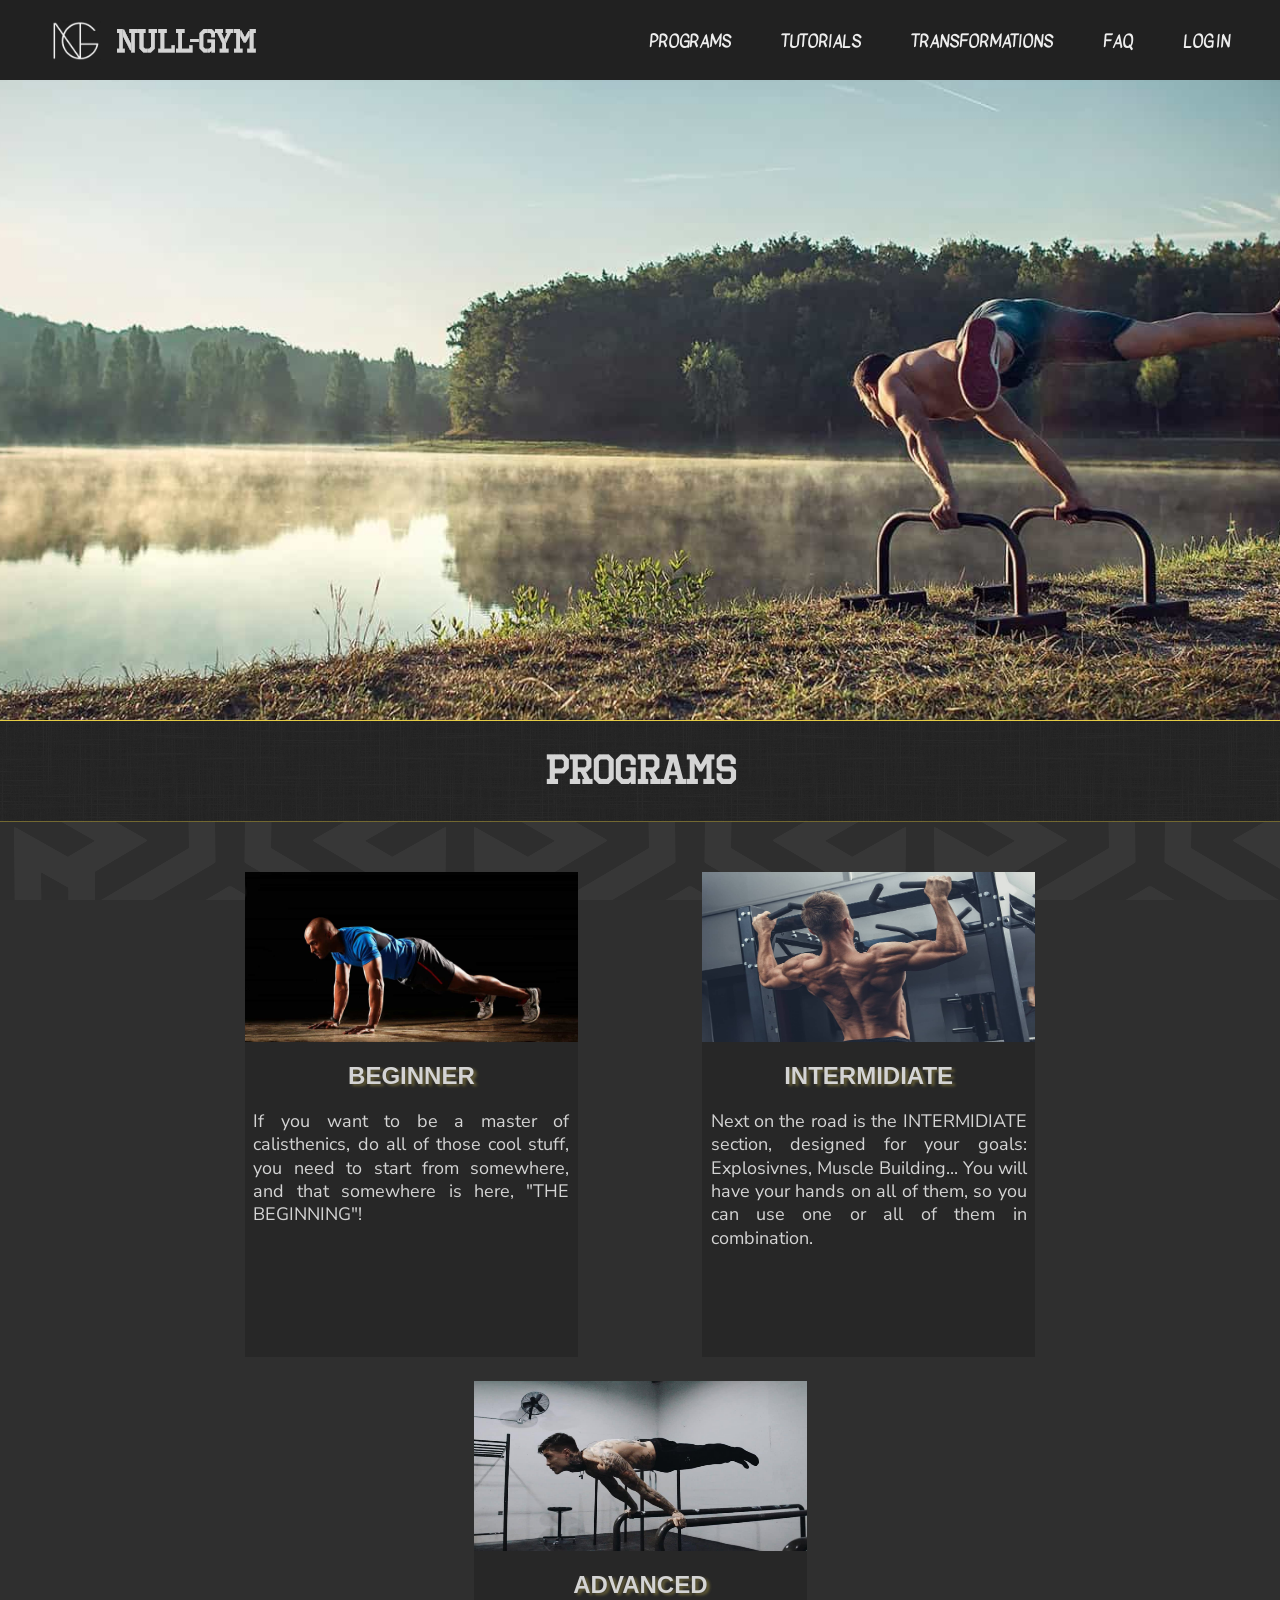
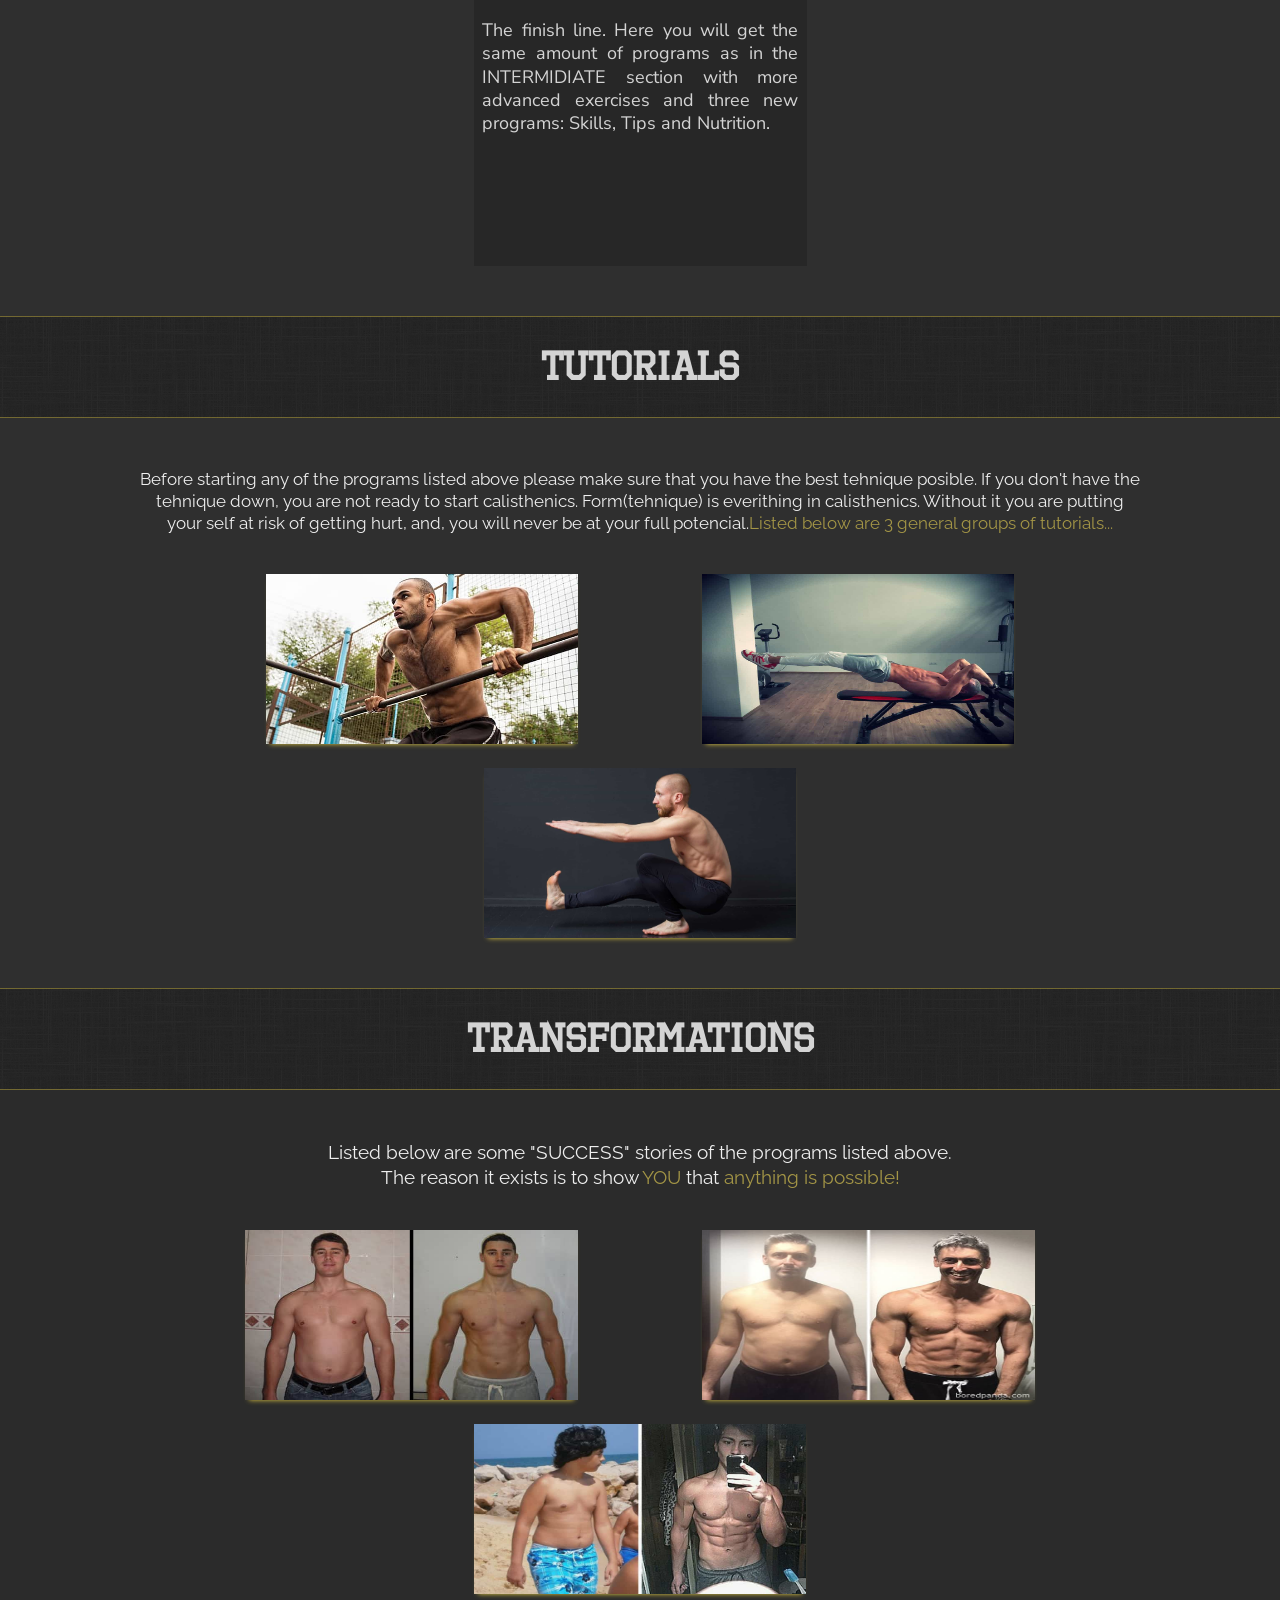
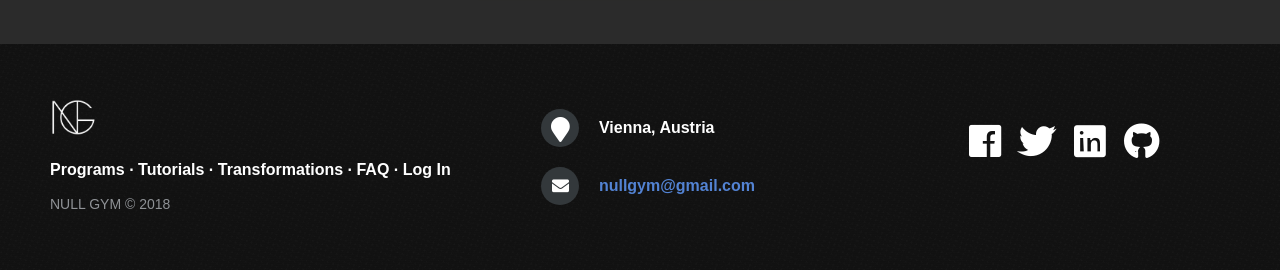
==== commit e82aeba0: "Extra responsivnes and some optimization stuff." ====
--- a/public/index.html
+++ b/public/index.html
@@ -3,11 +3,11 @@
     <head>
         <title>Welcome Athlete!</title>
         <link rel="shortcut icon" type="image/x-icon" href="Home Page/Images/favicon.ico" />
-        <link rel="stylesheet" type="text/css" href="Home Page/Home_Page_CSS.css?v=1.32">
+        <link rel="stylesheet" type="text/css" href="Home Page/Home_Page_CSS.css?v=1.35">
         <link rel="stylesheet" href="on-server/css/fontawesome-all.css">
+        <link href="https://fonts.googleapis.com/css?family=Nunito+Sans" rel="stylesheet">
         <link href="https://fonts.googleapis.com/css?family=Kavivanar" rel="stylesheet">
-        <script src="https://ajax.googleapis.com/ajax/libs/jquery/3.3.1/jquery.min.js"></script>
-        <script src="Home Page/Home_Page_JSCRIPT.js?v=1.32"></script>
+        <link href="https://fonts.googleapis.com/css?family=Raleway" rel="stylesheet">
         <meta charset="UTF-8">
         <meta name="viewport" content="width=device-width, initial-scale=1, maximum-scale=1, user-scalable=0"/>
     </head>
@@ -104,12 +104,12 @@
             <div class="tutorialsdiv"><div class="grayscale2"></div>
                 
                 <p class="tutorialsp opacity">Before starting any of the programs listed above
-                     please make sure that you have the best tehnique posible.
-                      If you<br/> don't have the tehnique down, you are not ready
-                       to start calisthenics. &nbspForm(tehnique) is everithing in
-                        calisthenics.<br/> Without&nbsp it&nbsp you&nbsp are&nbsp putting
-                        your&nbsp self&nbsp at&nbsp risk&nbsp of getting hurt,&nbsp and,&nbsp you&nbsp
-                        will&nbsp never&nbsp be at&nbsp your full&nbsp potencial.<br/> <span style="color: #a39546">Listed below are 3 general groups of tutorials...</span>
+                     please make sure that you have the best tehnique posible.<span class="br"></span>
+                      If you don't have the tehnique down, you are not ready
+                       to start calisthenics.<span class="br"></span> Form(tehnique) is everithing in
+                        calisthenics.<span class="br"></span> Without it you are putting
+                        your self at risk of getting hurt, and, you
+                        will never be at your full potencial.<span class="br"></span><span style="color: #a39546">Listed below are 3 general groups of tutorials...</span>
                     </p>
 
                 <ul class="tutorialsul">
@@ -146,24 +146,20 @@
 
             <div class="transformationsdiv3"><div class="grayscale3"></div>
 
-                <p class="transformationsp opacity">Listed below are some "SUCCESS" stories of the programs listed above.<br/> The reason it exists is
+                <p class="transformationsp opacity">Listed below are some "SUCCESS" stories of the programs listed above.<span class="br"></span> The reason it exists is
                      to show<span style="display: inline; color:#a39546"> YOU</span> that <span style="display: inline; color:#a39546">anything is possible!</span></p>
                 
                 <div class="transformationsdiv">
-                    <ul id="s" class="opacity">
+                    <ul id="s" class="transformationsul opacity">
                         <li class="opacity">
                             <div class="overlay2">
                                 <div class="text2">BEGINNER!</div>
                             </div>
 
-                            <div id="slideshow-container">
-                                <div id="slideshow">
-                                    <div id="box1"><img class="transformationsimg" src="Home Page/Images/trans_beginner1.jpg"></div>
-                                    <div id="box2"><img class="transformationsimg" src="Home Page/Images/trans_beginner2.jpg"></div>
-                                    <div id="box3"><img class="transformationsimg" src="Home Page/Images/trans_beginner3.jpg"></div>
-                                    <div id="box4"><img class="transformationsimg" src="Home Page/Images/trans_beginner4.jpg"></div>
-                                </div>
-                            </div>
+                            <div class='slide1'><img class="transformationsimg" src="Home%20Page/Images/trans_beginner1.jpg"></div>
+                            <div class='slide2'><img class="transformationsimg" src="Home%20Page/Images/trans_beginner2.jpg"></div>
+                            <div class='slide3'><img class="transformationsimg" src="Home%20Page/Images/trans_beginner3.jpg"></div>
+                            
                         </li>
 
                         <li class="opacity">
@@ -171,15 +167,10 @@
                                 <div class="text2">INTERMIDIATE!</div>
                             </div>
 
-                            <div id="slideshow-container">
-                                
-                                <div id="slideshow">
-                                    <div id="box1"><img class="transformationsimg" src="Home Page/Images/trans_intermidiate1.jpg"></div>
-                                    <div id="box2"><img class="transformationsimg" src="Home Page/Images/trans_intermidiate2.jpg"></div>
-                                    <div id="box3"><img class="transformationsimg" src="Home Page/Images/trans_intermidiate3.jpg"></div>
-                                    <div id="box4"><img class="transformationsimg" src="Home Page/Images/trans_intermidiate4.jpg"></div>
-                                </div>
-                            </div>
+                            <div class='slide1'><img class="transformationsimg" src="Home%20Page/Images/trans_intermidiate1.jpg"></div>
+                            <div class='slide2'><img class="transformationsimg" src="Home%20Page/Images/trans_intermidiate2.jpg"></div>
+                            <div class='slide3'><img class="transformationsimg" src="Home%20Page/Images/trans_intermidiate3.jpg"></div>
+                            
                         </li>
 
                         <li class="opacity">
@@ -187,14 +178,10 @@
                                   <div class="text2">ADVANCED!</div>
                             </div>
 
-                            <div id="slideshow-container">
-                                <div id="slideshow">
-                                    <div id="box1"><img class="transformationsimg" src="Home Page/Images/trans_advanced1.jpg"></div>
-                                    <div id="box2"><img class="transformationsimg" src="Home Page/Images/trans_advanced2.jpg"></div>
-                                    <div id="box3"><img class="transformationsimg" src="Home Page/Images/trans_advanced3.jpg"></div>
-                                    <div id="box4"><img class="transformationsimg" src="Home Page/Images/trans_advanced4.jpg"></div>
-                                </div>
-                            </div>
+                            <div class='slide1'><img class="transformationsimg" src="Home%20Page/Images/trans_advanced1.jpg"></div>
+                            <div class='slide2'><img class="transformationsimg" src="Home%20Page/Images/trans_advanced2.jpg"></div>
+                            <div class='slide3'><img class="transformationsimg" src="Home%20Page/Images/trans_advanced3.jpg"></div>
+                            
                         </li>
                     </ul>
                 </div>
@@ -252,8 +239,10 @@
 
 			</div>
 
-		</footer>
-
+        </footer>
+        
+        <script src="https://ajax.googleapis.com/ajax/libs/jquery/3.3.1/jquery.min.js"></script>
+        <script src="Home Page/Home_Page_JSCRIPT.js?v=1.35"></script>
 	</body>
 
 </html>
--- a/public/Home Page/Home_Page_CSS.css
+++ b/public/Home Page/Home_Page_CSS.css
@@ -784,7 +784,7 @@
 {
     position: relative;
     display: inline-block;
-    height: 460px;
+    height: 440px;
     width: 15%;
     margin: 0 60px;
     text-overflow: ellipsis;
@@ -823,8 +823,8 @@
     width: 95%;
     line-height: 1.3em;
     text-align: justify;
-    font-family: Ripped;
-    font-size: 20px;
+    font-family: 'Nunito Sans', sans-serif;
+    font-size: 18px;
 }
 
 @media (min-width: 1920px)
@@ -847,7 +847,7 @@
 {
     .programsul li
     {
-        height: 510px;
+        height: 485px;
         width: 26%;
     }
     .programsul li:nth-child(3)
@@ -948,39 +948,68 @@
 p.tutorialsp
 {
     position: relative;
-    color: #d4d4d4;
-    padding: 0 60px 50px 60px;
-    font-size: 22px;
-    font-family: Ripped;
-    margin: 0 auto;
-    width: auto;
+    color: #eee;
+    padding: 0px 20px 40px;
+    font-size: 17px;
+    font-weight: 400;
+    text-align: center;
+    line-height: 1.3em;
+    font-family: 'Raleway', sans-serif;
     z-index: 11;
 }
 
+@media (min-width: 1318px)
+{
+    p.tutorialsp
+    {
+        font-size: 19px;
+    }
+}
+
+
+@media (min-width: 1043px)
+{
+    p.tutorialsp
+    {
+        text-align: center;
+        width: 1000px;
+        margin: 0 auto;
+    }
+}
+
+@media (max-width: 1000px)
+{
+    .br
+    {
+        height: 17px;
+        display: block;
+    }
+}
+
+@media (max-width: 700px)
+{
+    p.tutorialsp
+    {
+        text-align: left;
+        line-height: 1.5em;
+    }
+}
+
 
 @media (max-width: 800px)
 {
     p.tutorialsp
     {
         text-align: justify;
-        font-size: 20px;
-    }
-
-    p.tutorialsp span
-    {
-        color: #a39546;
-    }
-
-    p.transformationsp
-    {
-        text-align: justify;
-        font-size: 20px;
-    }
-
-    p.transformationsp span
-    {
-        color: #a39546;
-        display: inline-block;
+        font-size: 18px;
+    }
+}
+@media (max-width: 500px)
+{
+    p.tutorialsp
+    {
+        text-align: left;
+        font-size: 17px;
     }
 }
 
@@ -1200,13 +1229,26 @@
 p.transformationsp
 {
     position: relative;
-    color: #d4d4d4;
-    padding: 0 60px 50px 60px;
-    font-size: 22px;
-    font-family: Ripped;
+    color: #eee;
+    padding: 0px 20px 40px;
+    font-size: 17px;
+    font-weight: 400;
+    text-align: justify;
+    line-height: 1.3em;
+    font-family: 'Raleway', sans-serif;
     margin: 0 auto;
     width: auto;
     z-index: 11;
+}
+
+@media (min-width: 677px)
+{
+    p.transformationsp
+    {
+        text-align: center;
+        font-size: 19px;
+        width: 650px;
+    }
 }
 
 .transformationsdiv
@@ -1223,9 +1265,9 @@
     position: relative;
     display: inline-block;
     list-style: none;
-    background-color: #2121217d;
+    width: 100%;
     margin: 0;
-    padding: 50px 0 20px 0;
+    padding: 0;
     /* For IE, the outcast */
     zoom: 1;
     *display: inline;
@@ -1250,11 +1292,9 @@
 .transformationsdiv li
 {
     position: relative;
-    box-sizing: border-box;
-    float: left;
+    display: inline-block;
     height: 170px;
-    padding: 0;
-    width: 270px;
+    width: 15%;
     margin: 0 60px;
     text-overflow: ellipsis;
     background: #000000a1;
@@ -1262,14 +1302,61 @@
     -moz-box-shadow: 0px 4px 5px -4px #e6cd45;
     box-shadow: 0px 4px 5px -4px #e6cd45;
     overflow: hidden;
-    z-index: 20;
+}
+
+.slide1,.slide2,.slide3
+{
+    position: absolute;
+    width: 100%;
+    height: 100%;
+}
+
+.slide1 
+{
+    animation:fade 10s infinite;
+    -webkit-animation:fade 10s infinite;
+  
+} 
+
+.slide2 
+{
+    animation:fade2 10s infinite;
+    -webkit-animation:fade2 10s infinite;
+}
+
+.slide3 
+{
+    animation:fade3 10s infinite;
+    -webkit-animation:fade3 10s infinite;
+}
+
+@keyframes fade
+{
+    0%   {opacity:1}
+    33.333% { opacity: 0}
+    66.666% { opacity: 0}
+    100% { opacity: 1}
+}
+@keyframes fade2
+{
+    0%   {opacity:0}
+    33.333% { opacity: 1}
+    66.666% { opacity: 0 }
+    100% { opacity: 0}
+}
+@keyframes fade3
+{
+    0%   {opacity:0}
+    33.333% { opacity: 0}
+    66.666% { opacity: 1}
+    100% { opacity: 0}
 }
 
 .transformationsimg
 {
     display: block;
     height: 170px;
-    width: 270px;
+    width: 100%;
     padding: 0;
     margin: 0;  
 }
@@ -1286,6 +1373,70 @@
     transition: .3s ease;
     z-index: 20;
 }
+
+@media (min-width: 1920px)
+{
+    .transformationsul li
+    {
+        width: 270px;
+    }
+}
+
+@media (max-width: 1781px)
+{
+    .transformationsul li
+    {
+        width: 18%;
+    }
+}
+
+@media (max-width: 1494px)
+{
+    .transformationsul li
+    {
+        width: 26%;
+    }
+    .transformationsul li:nth-child(3)
+    {
+        margin-top: 20px;
+    }
+}
+@media (max-width: 930px)
+{
+    .transformationsul li
+    {
+        width: 40%;
+        margin: 14px auto;
+        margin: 20px;
+    }
+    .transformationsimg
+    {
+        height: inherit;
+        width: 100%;
+    }
+}
+
+@media (max-width: 560px)
+{
+    .transformationsul li
+    {
+        width: 60%;
+    }
+
+    .transformationsimg
+    {
+        height: 170px;
+    }
+}
+
+@media (max-width: 430px)
+{
+    .transformationsul li
+    {
+        width: 80%;
+        overflow: visible;
+    }
+}
   
 .transformationsdiv ul li:hover .overlay2
 {
@@ -1304,86 +1455,6 @@
     transform: translate(-50%, -50%);
     -ms-transform: translate(-50%, -50%);
     text-align: center;
-}  
-
-#box1, #box2, #box3, #box4 
-{
-    width: 270px;
-    height: 170px;
-    -webkit-box-shadow: 0px 1px 1px;
-    box-shadow: 0px 1px 1px;
-    float: left;
-    background: url(http://www.ilhamrock.com/wp-content/uploads/2014/10/cropped-I-copy.png);
-    background-repeat: no-repeat;
-    background-position: center;
-}
-  
-#slideshow-container 
-{
-    width: 270px;
-    position: relative;
-    overflow: hidden;
-    margin: auto;
-    margin-top: 0px;
-    box-shadow: 0px 10px 10px #333;
-}
-
-#slideshow 
-{
-    width: 1000%;
-    -webkit-animation: slideshow 20s infinite;
-    -moz-animation: slideshow 20s infinite;
-    -o-animation: slideshow 20s infinite;
-    -ms-animation: slideshow 20s infinite;
-    animation: slideshow 20s infinite;
-}
-  
-  /* Animation
-  =============================*/
-  
-@-webkit-keyframes slideshow 
-{
-    0%, 10%, 100% {margin-left: 0; }
-    20%, 30% {margin-left: -270px; }
-    40%, 50% {margin-left: -540px;}
-    60%, 70% {margin-left: -810px;}
-    80% {margin-left: 0;}
-}
-  
-@-moz-keyframes slideshow 
-{
-    0%, 10%, 100% {margin-left: 0; }
-    20%, 30% {margin-left: -270px; }
-    40%, 50% {margin-left: -540px;}
-    60%, 70% {margin-left: -810px;}
-    80% {margin-left: 0;}
-}
-  
-@-o-keyframes slideshow 
-{
-    0%, 10%, 100% {margin-left: 0; }
-    20%, 30% {margin-left: -270px; }
-    40%, 50% {margin-left: -540px;}
-    60%, 70% {margin-left: -810px;}
-    80% {margin-left: 0;}
-}
-  
-@-ms-keyframes slideshow 
-{
-    0%, 10%, 100% {margin-left: 0; }
-    20%, 30% {margin-left: -270px; }
-    40%, 50% {margin-left: -540px;}
-    60%, 70% {margin-left: -810px;}
-    80% {margin-left: 0;}
-}
-
-@keyframes slideshow 
-{
-    0%, 10%, 100% {margin-left: 0; }
-    20%, 30% {margin-left: -270px; }
-    40%, 50% {margin-left: -540px;}
-    60%, 70% {margin-left: -810px;}
-    80% {margin-left: 0;}
 }
 
 /*-----------------------------------*/
@@ -1592,7 +1663,6 @@
     opacity: .5;
 }
 
-
 /* If you don't want the footer to be responsive, remove these media queries */
 
 @media (max-width: 880px) 
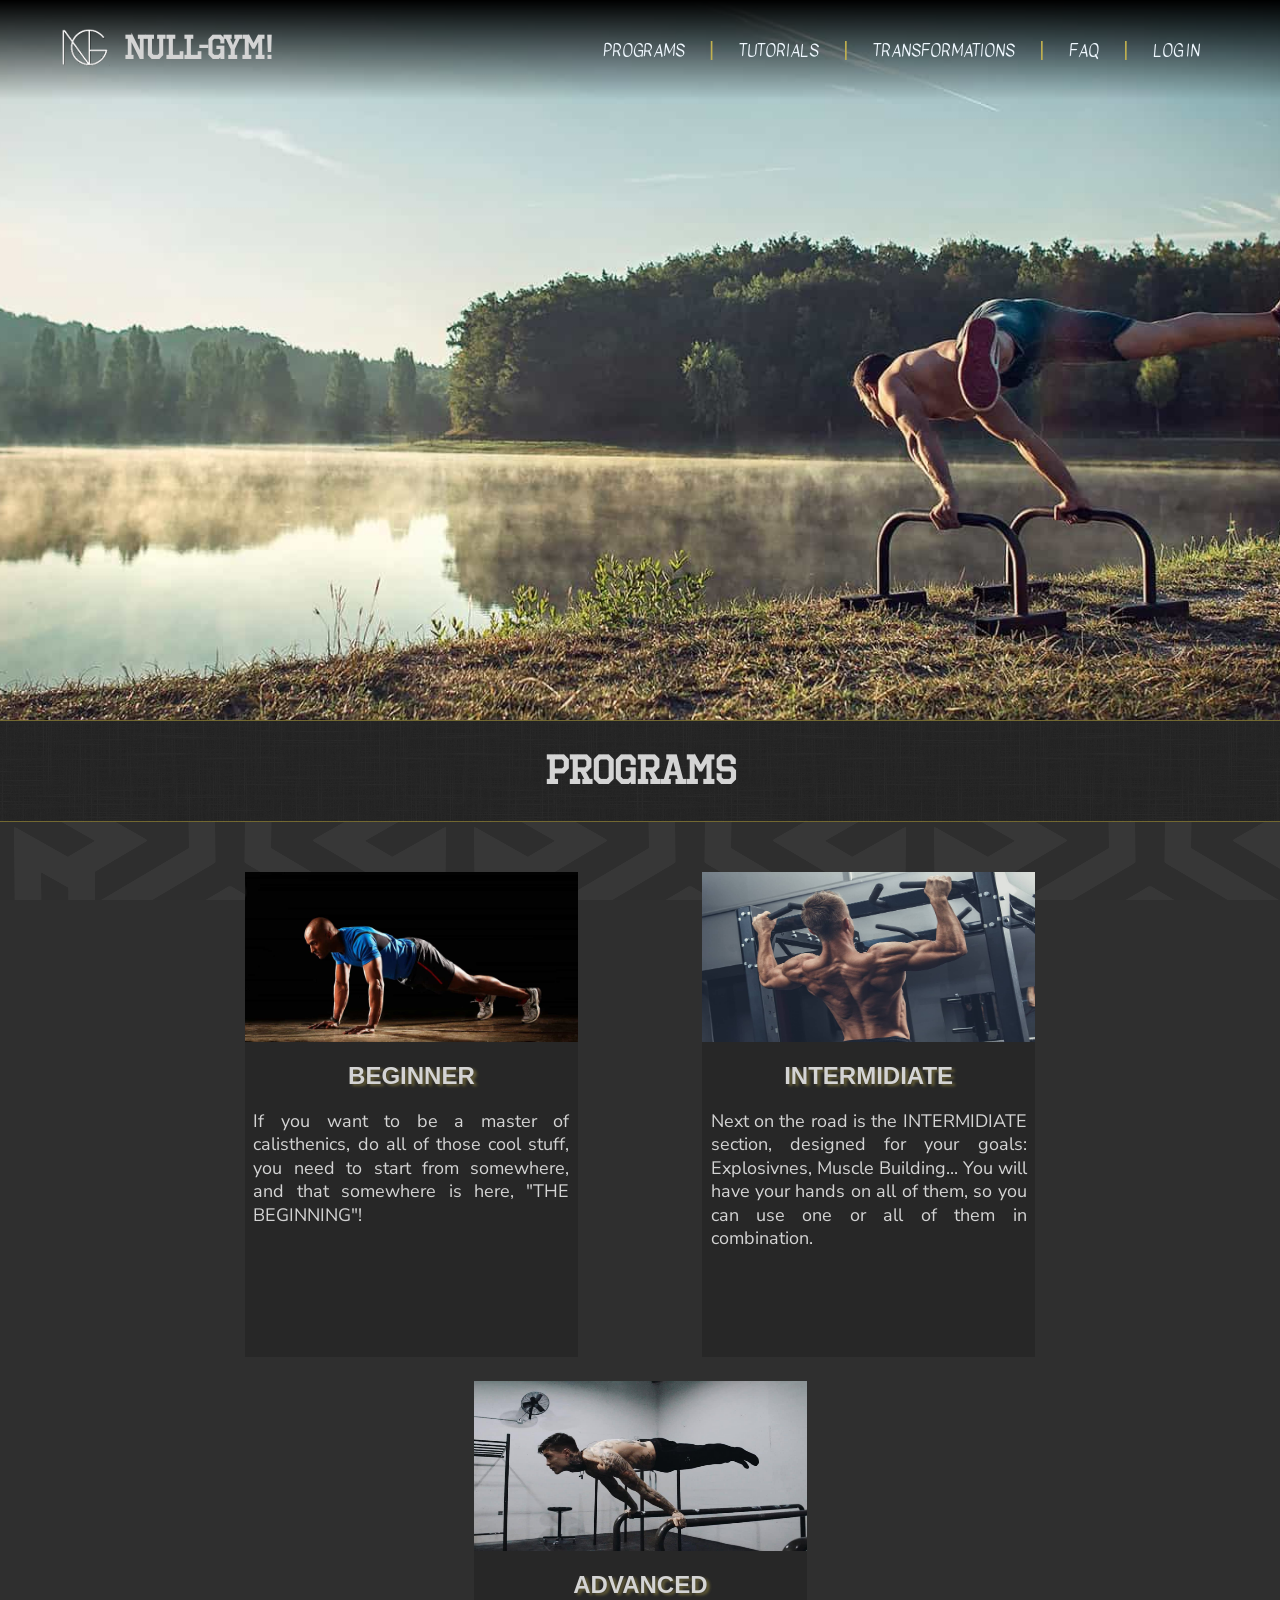
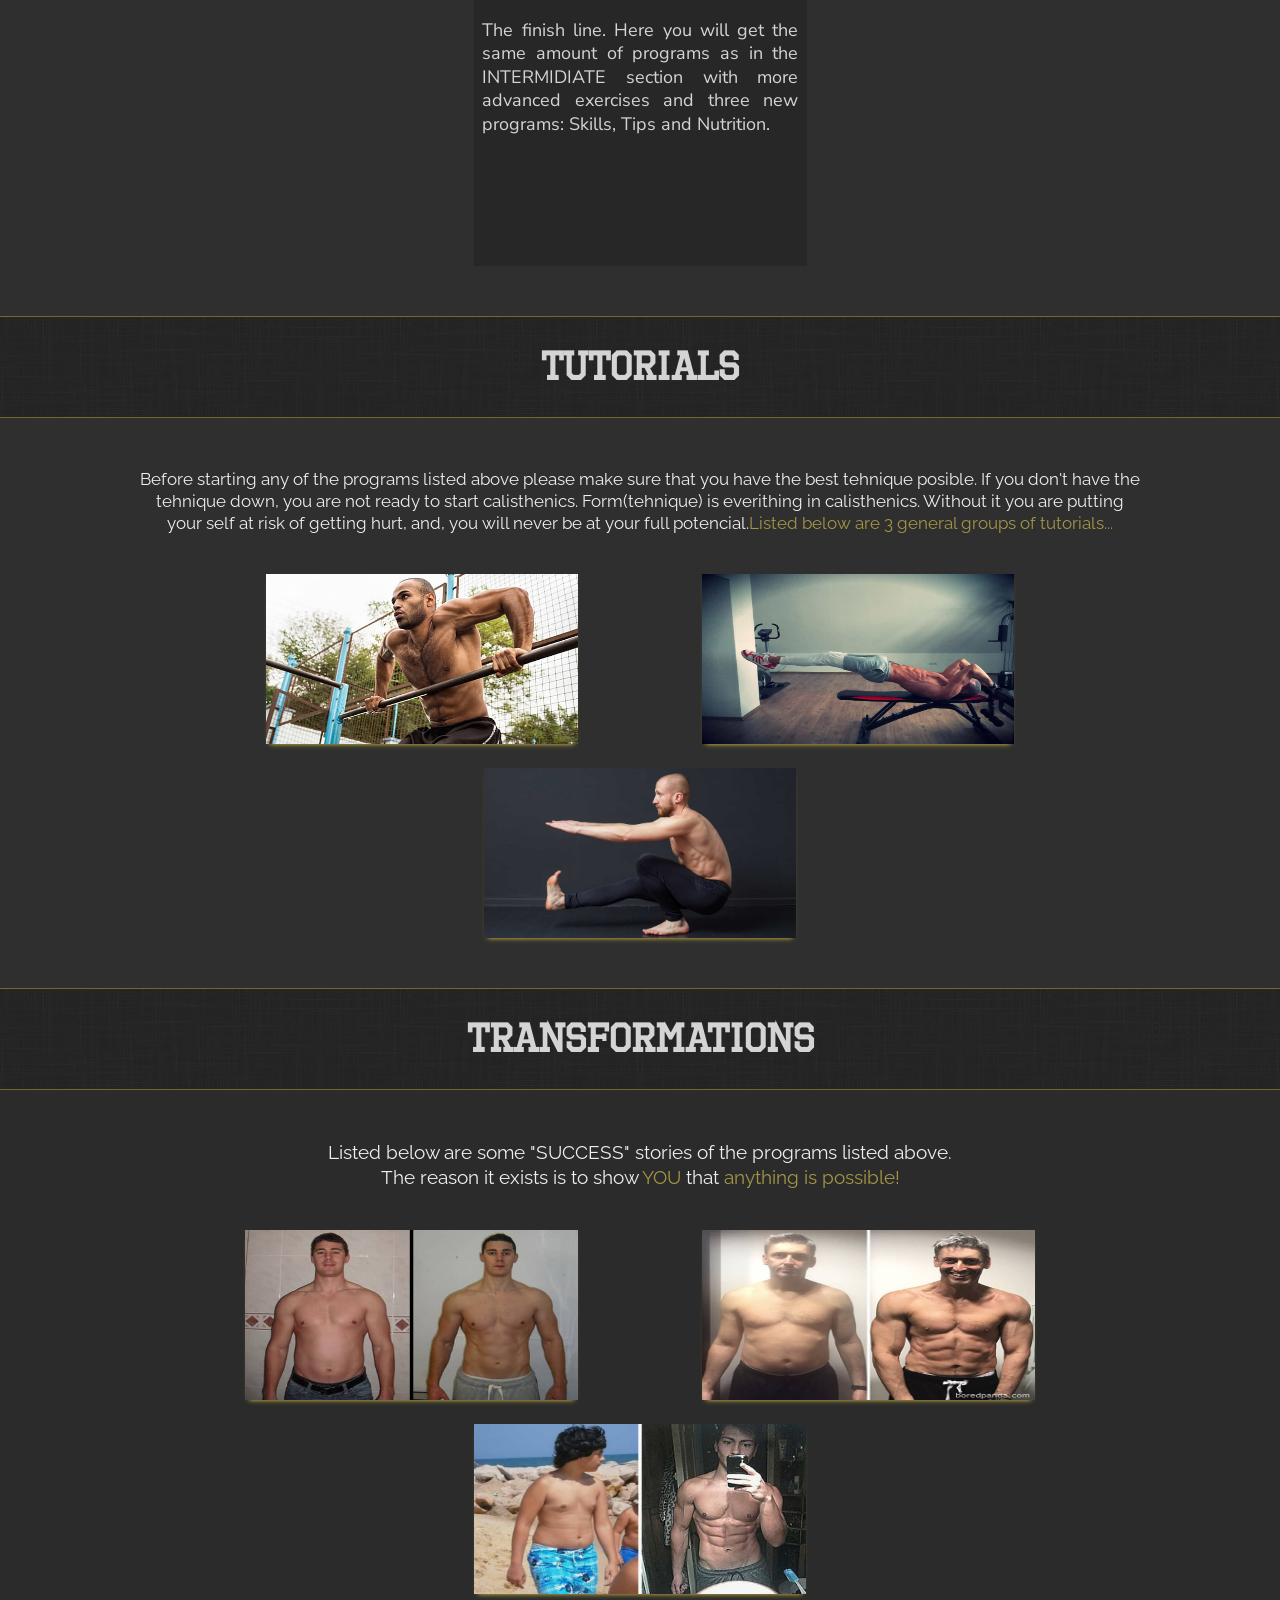
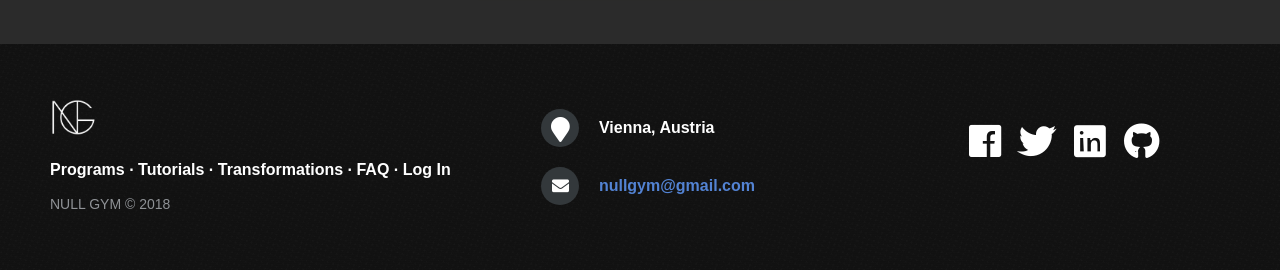
==== commit 0f2c627f: "Finished the nav redesign." ====
--- a/public/index.html
+++ b/public/index.html
@@ -13,19 +13,31 @@
     </head>
     <body>
         <header>
-            <div class="wrapper">
-                <a href="index.html" style="width: 208px;"><h1 class="logo"></h1></a>
+                <div class="logo">
+                    <img src="Home Page/Images/Logo3.png">
+                    <h1>NULL-GYM!</h1>
+                </div>
                 <nav>
-                    <div id="burger-nav"></div>
                     <ul>
-                        <li><a href="#programsdiv2" class="current scroll">Programs</a></li>
-                        <li><a href="#tutorialsdiv2" class="scroll">Tutorials</a></li>
-                        <li><a href="#transformationsdiv2" class="scroll">Transformations</a></li>
-                        <li><a href="FAQ/faq_HTML.html">FAQ</a></li>
-                        <li><a href="Log%20In/Log_In_HTML.html">Log In</a></li>
+                        <li class="desktop"><a class="scroll header_a" href="#programsdiv2">PROGRAMS</a></li>
+                        <span class="spann">|</span>
+                        <li class="desktop"><a class="scroll header_a" href="#tutorialsdiv2">TUTORIALS</a></li>
+                        <span class="spann">|</span>
+                        <li class="desktop"><a class="scroll header_a" href="#transformationsdiv2">TRANSFORMATIONS</a></li>
+                        <span class="spann">|</span>
+                        <li class="desktop"><a class="header_a" href="faq/faq_HTML.html">FAQ</a></li>
+                        <span class="spann">|</span>
+                        <li class="last_li desktop"><a class="header_a" href="Log In/Log_In_HTML.html">LOG IN</a></li>
                     </ul>
-                 </nav>
-            </div>
+                    <div class="burger-container">
+                        <div class="burger">
+                            <span>&nbsp</span>
+                            <span>&nbsp</span>
+                            <span>&nbsp</span>
+                            <span>&nbsp</span>
+                        </div>
+                    </div>
+                </nav>
         </header>
 
         <aside class="background parallax2"></aside>
--- a/public/Home Page/Home_Page_CSS.css
+++ b/public/Home Page/Home_Page_CSS.css
@@ -1,6 +1,7 @@
 body::-webkit-scrollbar-track
 {
-	-webkit-box-shadow: inset 0 0 6px rgba(0,0,0,0.3);
+    -webkit-box-shadow: inset 0 0 6px rgba(0,0,0,0.3);
+    box-shadow: inset 0 0 6px rgba(0,0,0,0.3);
 	border-radius: 10px;
 	background-color: #212121;
 }
@@ -14,7 +15,8 @@
 body::-webkit-scrollbar-thumb
 {
 	border-radius: 10px;
-	-webkit-box-shadow: inset 0 0 6px rgba(0,0,0,.3);
+    -webkit-box-shadow: inset 0 0 6px rgba(0,0,0,.3);
+    box-shadow: inset 0 0 6px rgba(0,0,0,.3);
 	background-color: #a39546;
 }
 
@@ -485,15 +487,22 @@
 }
 
 /*-------------BODY---------------*/
+*
+{
+    margin: 0;
+    padding: 0;
+}
 body
 {
+    position: relative;
     margin: 0;
     padding: 0;
     font-family: 'Cool', sans-serif;
     background-color: #212121;
     overflow-x: hidden;
     overflow-y: scroll;
-	font-weight: 400;
+    font-weight: 400;
+    z-index: -10;
 }
 
 aside.background
@@ -502,201 +511,192 @@
     top: 0;
     height: 80%;
     width: 100%;
-    background:url(Images/home_page_background.jpg) no-repeat fixed;
-    background-size: 100px;
-    background-position: center 0px;
+    background:url(Images/home_page_background_big.jpg) no-repeat fixed;
+    background-position: center 0;
+    -webkit-background-size: cover;
+    -moz-background-size: cover;
+    -o-background-size: cover;
     background-size: cover;
-}
-
-wrapper
-{
-    width: 96%;
-    max-width: 1200px;
-    margin: 0 auto;
-    padding: 0 2%;
-}
-
+    z-index: -7;
+}
+
+@media (max-width: 768px)
+{
+    aside.background
+    {
+        height: 10%;
+        background-image: url(Images/dark_brick.png);
+        display: none;
+    }
+}
 header
-{
-    background: #212121;
-    padding: 20px 0;
-}
-
-header h1
-{
-    margin: 0;
-    margin-left: 50px;
-    text-indent: -10000px;
-    text-align: center;
-    background: url(Images/Screenshot_1.png) no-repeat;
-    height: 40px;
-    width: 208px;
-    float: left;
-}
-header h1::after
-{
-    content: "";
-    display: block;
-    clear: both;
-}
-
-header h2
-{
-    float: left;
-    margin: 0;
-    padding: 5px 10px 5px;
-    font-family: Tagline;
-    font-size: 28px;
-    color: #d4d4d4;
-}
-
-header nav
-{
-    float: right;
-    margin-right: 50px;
-}
-
-header nav h2
-{
-    line-height: 0;
-    margin: 0;
-    text-indent: -10000px;
-}
-
-header nav ul
-{
-    margin: 0;
-    padding: 0;
-}
-
-header nav li
-{
-    list-style-type: none;
-    float: left;
-    margin-left: 50px;
-    margin-top: 10px;
-}
-
-header nav a
-{
-    text-decoration: none;
-    color: #eee;
-    font-family: 'Kavivanar', cursive;
-    text-transform: uppercase;
-    font-weight: bold;
-}
-
-header nav a:hover
-{
-    color: #e6cd45;
-    transition: all ease .3s;
-}
-
-header:after
-{
-    display: block;
-    content: "";
-    clear: both;
-}
-
-@media screen and (max-width: 780px)
-{
-    
-    header nav
-    {
-        float: none;
-        margin: 0;
-    }
-    
-    header nav li
-    {
-        margin-left: 0;
-        width: 20%;
-        text-align: center;
-        font-size: 14px;
-    }
-    
-    header h1.logo
-    {
-        float: none;
-        margin: 0 auto 15px;
-    }
-        
-    #latest-work li
-    {
-        width: 60%;
-         margin: 30px 20% !important;
-        float: none;
-    }
-        
-    #latest-work h2
-    {
-        text-align: center;
-    }
-    
-}
-    
-@media screen and (max-width: 640px)
-{  
-    header nav li
-    {
-        float: none;
-        width: 100%;
-        margin: 0;
-    }
-        
-    header nav
-    {
-        background: #555;
-    }
-        
-    header .wrapper
-    {
-        padding: 0;
-        width: 100%;
-        
-    }
-        
-    header
-    {
-        padding-bottom: 0;
-    }
-        
-    header nav li a
-    {
-        display: block;
-        text-align: center;
-        padding: 10px;
-        color: #999;
-        border-top: 1px solid #4f4f4f
-    }
-
-    header nav li a:hover
-    {
-        color: #e6cd45;
-        background-color: #212121;
-    }
-        
-    #burger-nav
-    {
-        width: 100%;
-        height: 40px;
-        background: url(Images/burger.png) no-repeat 98% center;
-        cursor: pointer;
-    }
-        
-    header nav ul
-    {
-        height: 0;
-        overflow: hidden;
-     }
-        
-    header nav ul.open
-    {
-        height: auto;
-    }
-        
-}
+            {
+                position: fixed;
+                width: 100%;
+                height: 100px;
+                background: -webkit-linear-gradient(rgba(214, 31, 31, 0), #000000);
+                background: -moz-linear-gradient(bottom, rgba(33, 33, 33, 0), #000000);
+                background: -ms-linear-gradient(bottom, rgba(33, 33, 33, 0), #000000);
+                background: -o-linear-gradient(bottom, rgba(33, 33, 33, 0), #000000);
+                background: linear-gradient(to top, rgba(33, 33, 33, 0), #000000);
+            }
+            .logo
+            {
+                height: 50px;
+                margin: 26px;
+                margin-left: 60px;
+            }
+            .logo, .logo img, .logo h1
+            {
+                display: inline-block;
+            }
+            .logo img
+            {
+                position: relative;
+                top: 2px;
+            }
+            .logo h1
+            {
+                position: relative;
+                top: -6px;
+                margin-left: 10px;
+                color: #d4d4d4;
+                font-family: tagline; 
+            }
+            
+            nav
+            {
+                float: right;
+                margin: 38px 0;
+                margin-right: 60px;
+            }
+            nav::after
+            {
+                content: "";
+                display: block;
+                clear: both;
+            }
+            nav ul
+            {
+                position: relative;
+                list-style: none;
+                transition: all .5s ease-in-out;
+            }
+            li.desktop
+            {
+                position: relative;
+                margin: 0 20px;
+                display: inline-block;
+                font-size: 16px;
+                text-align: right;
+                font-family: 'Kavivanar', cursive;
+                z-index: 1;
+            }
+            .last_li
+            {
+                margin-right: 0;
+            }
+            nav ul span
+            {
+                color: #c1b04f;
+                font-size: 20px;
+            }
+            .header_a
+            {
+                text-decoration: none;
+                color:aliceblue;
+            }
+            /*BURGER!!!!!!!!!!!!!!!!!!*/
+            .burger-container
+            {
+              width: 10px;
+              display: none;
+            }
+
+            .burger
+            {
+              cursor: pointer;
+              display: block;
+            }
+
+            .burger span
+            {
+              background: #eee;
+              display: block;
+              width: 20px;
+              height: 4px;
+              margin-bottom: 1px;
+              position: relative;
+              top: 0;
+              transition: all ease-in-out .4s;
+            }
+
+            .burger-container.open span:nth-child(2),
+            .burger-container.open span:nth-child(3)
+            {
+              width: 0;
+              opacity: 0;
+            }
+
+            .burger-container.open span:nth-child(1)
+            {
+              transform: rotate(-45deg);
+              top: 7.5px;
+            }
+
+            .burger-container.open span:nth-child(4)
+            {
+              transform: rotate(45deg);
+              top: -7.5px;
+            }
+            @media (max-width: 1031px)
+            {
+                .burger-container
+                {
+                    position: absolute;
+                    display: block;
+                }
+                header
+                {
+                    position: relative;
+                    background: #212121;
+                }
+                .spann
+                {
+                    display: none;
+                }
+                .last_li
+                {
+                    margin-right: 20px;
+                }
+                body
+                {
+                    position: relative;
+                }
+                nav ul 
+                {
+                    position: absolute;
+                    top: -105px;
+                    left: 0;
+                    width: 100%;
+                    background: rgba(128, 128, 128, 0.659);
+                    z-index: -1;
+                }
+                li.desktop
+                {
+                   /*display: none;*/
+                   display: block;
+                   text-align: center;
+                   border-bottom: 1px solid #2121217c;
+                   margin: 0;
+                   padding: 5px;
+                }
+                .dropdown
+                {
+                    position: absolute;
+                    top: 100px;
+                }
+            }
 
 /*--------------------------------*/
 
@@ -708,7 +708,7 @@
     padding-bottom: 0px;
     margin: 0 auto;
     background: #212121;
-    z-index: 4;
+    z-index: -2;
 }
 
 /*---------------PROGRAMS----------------*/
@@ -717,8 +717,7 @@
 {
     position: relative;
     height: 100px;
-    border: 1px solid #e6cd45;
-    border-bottom: 1px solid rgba(230, 205, 69, .4);
+    border: 1px solid rgba(230, 205, 69, .4);
     border-left: 0;
     border-right: 0;
     background-image: url(Images/black_linen_v2.png);background-position: initial initial; background-repeat: initial initial; 
@@ -814,6 +813,8 @@
     color: #d4d4d4;
     text-shadow: 3px 2px 3px #a395467c;
     font-family: sans-serif;
+    text-align: center;
+    margin: 20px auto;
 }
 
 .pp
@@ -871,6 +872,7 @@
     .ph1
     {
         margin: 30px auto;
+        text-align: center;
     }
     .pp
     {
@@ -886,6 +888,7 @@
     .ph1
     {
         margin: 20px auto;
+        text-align: center;
     }
     .pp
     {
@@ -995,7 +998,6 @@
     }
 }
 
-
 @media (max-width: 800px)
 {
     p.tutorialsp
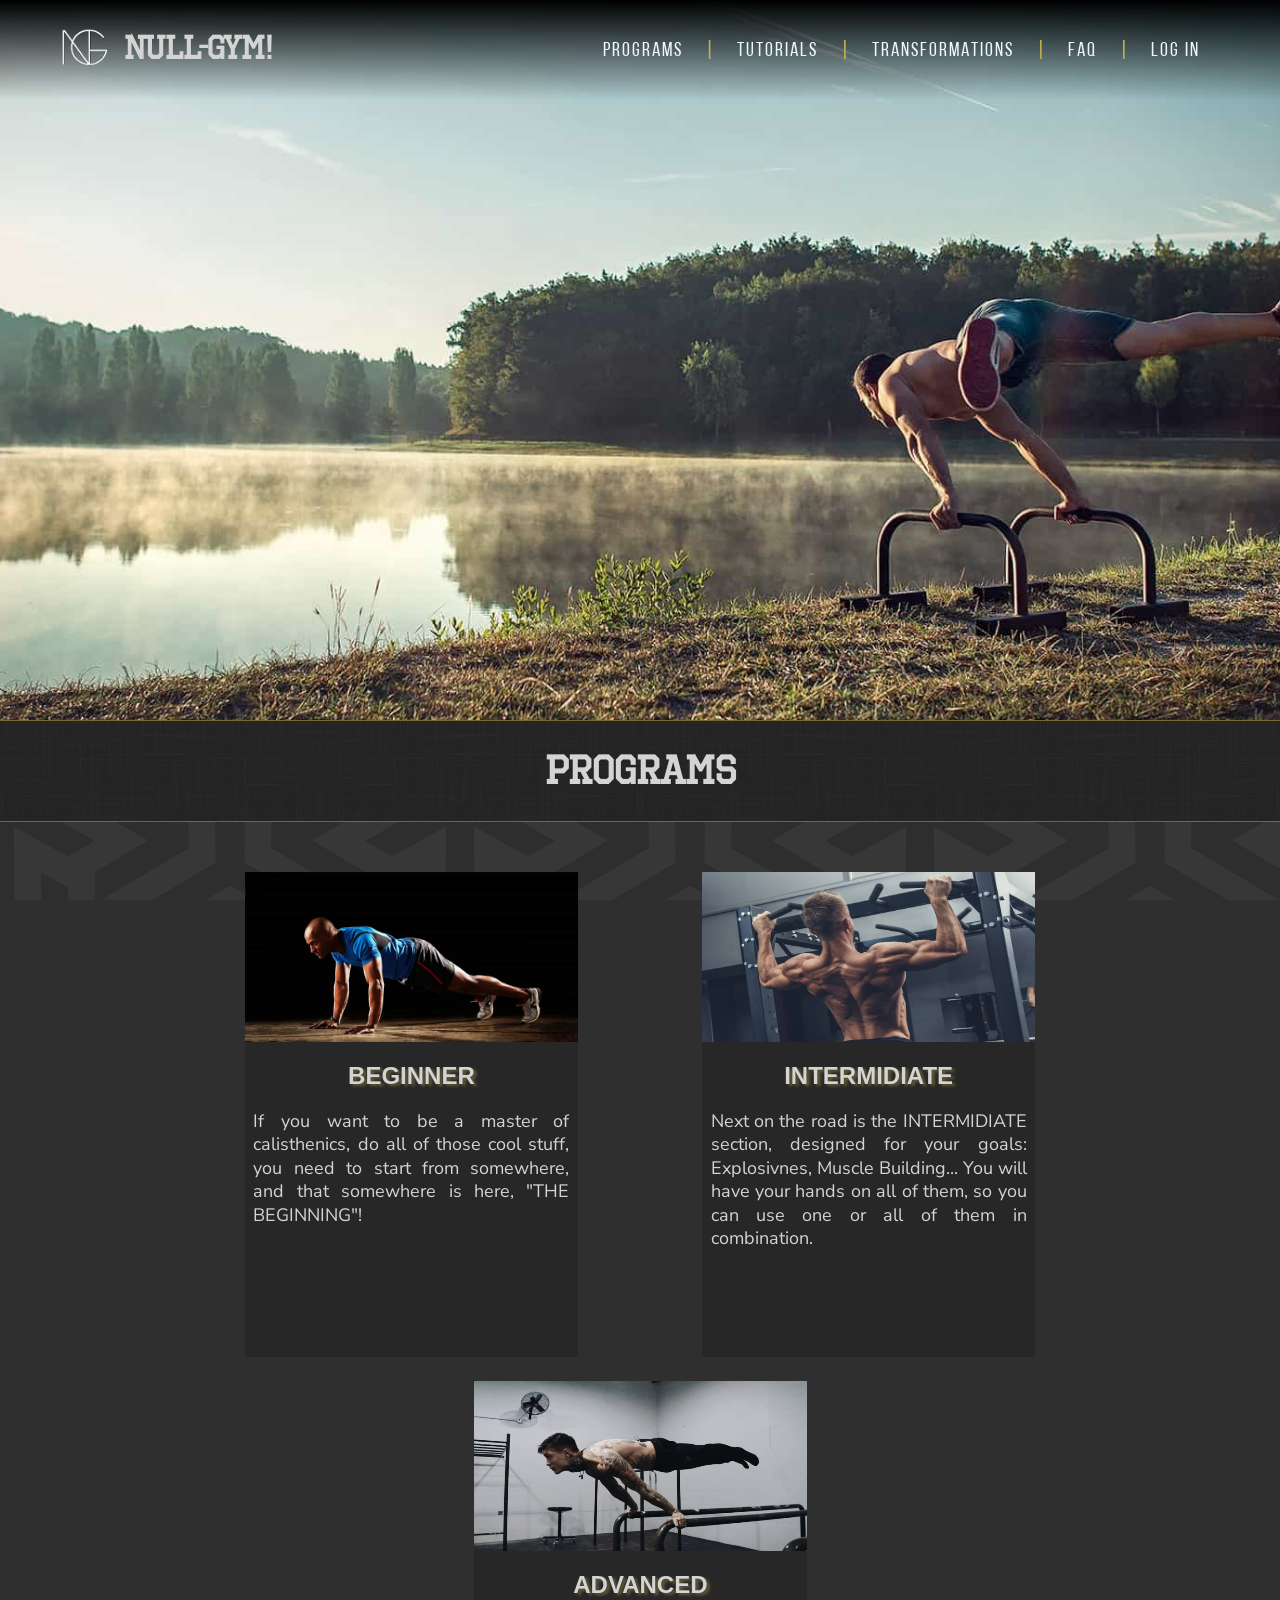
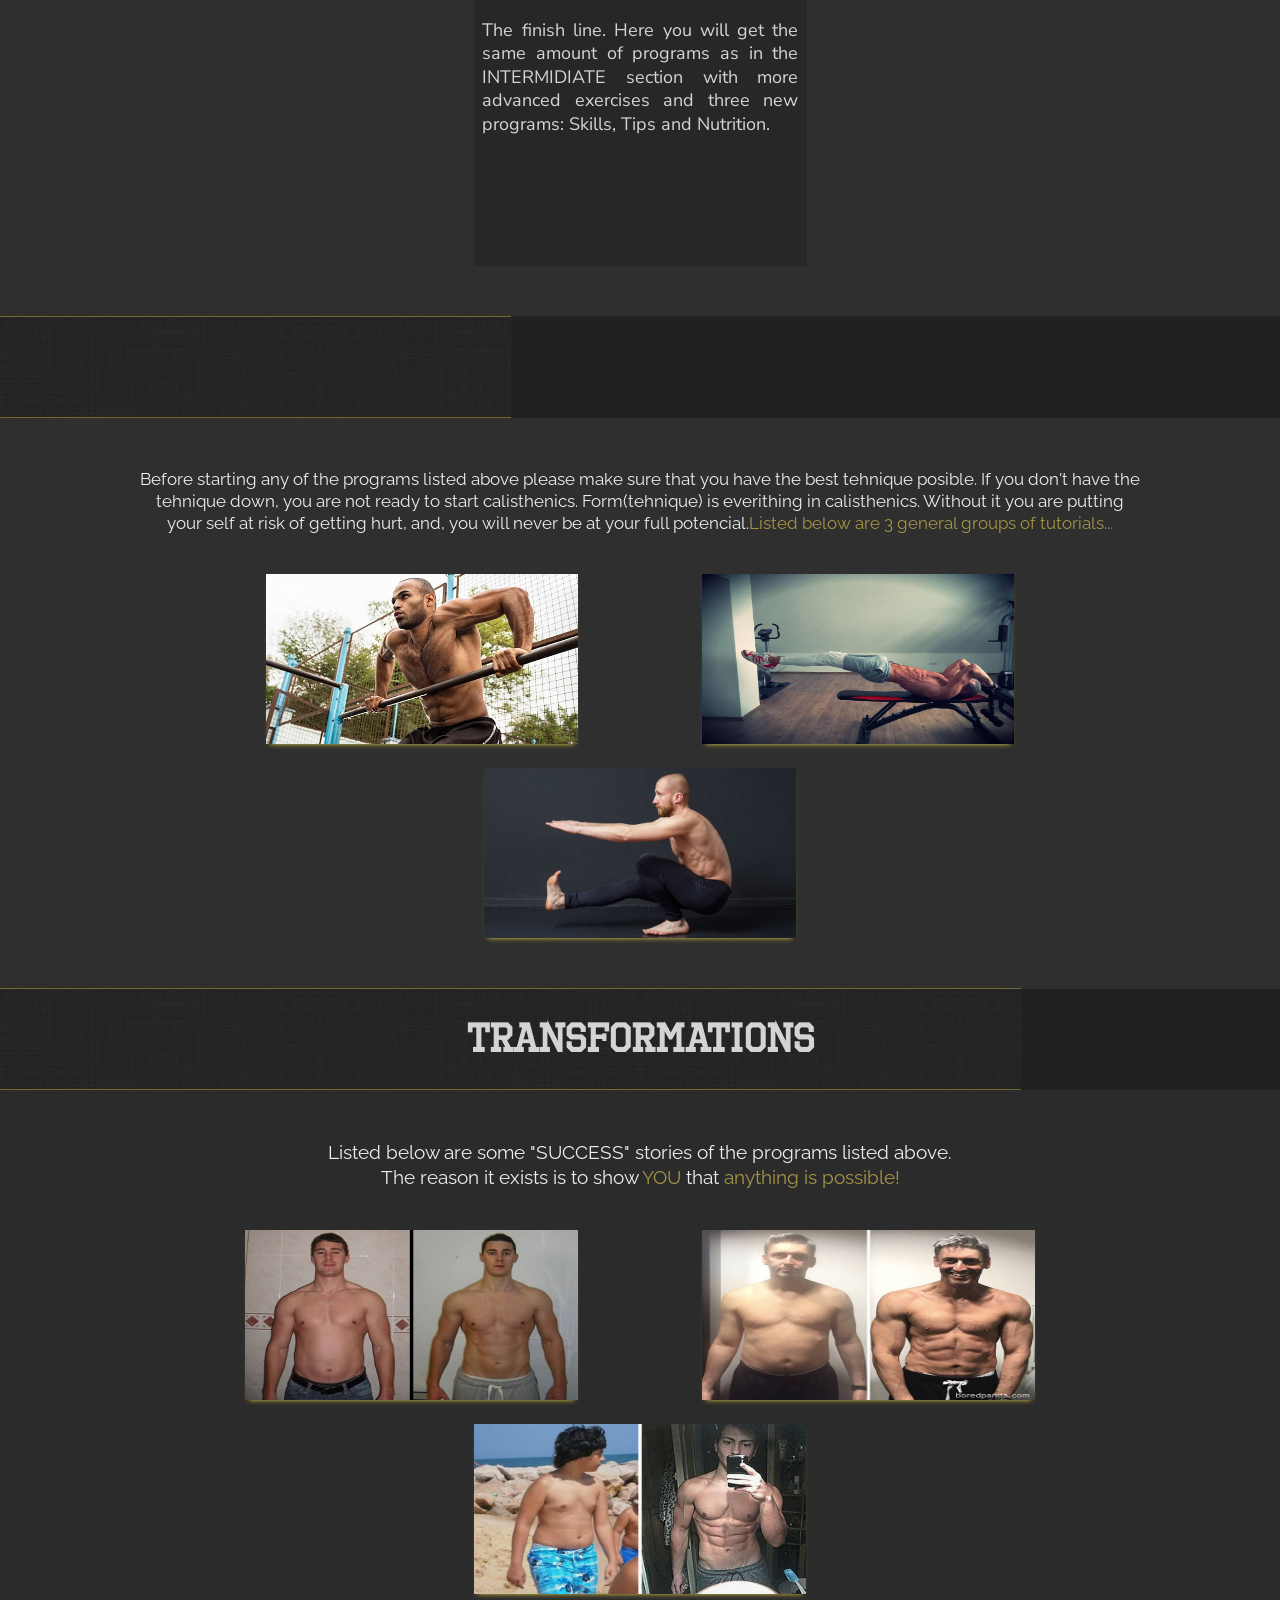
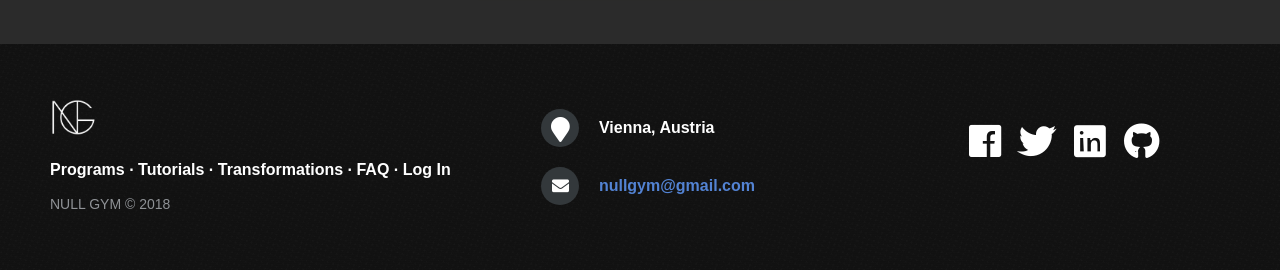
==== commit bb05d61f: "Finished the header." ====
--- a/public/index.html
+++ b/public/index.html
@@ -3,10 +3,9 @@
     <head>
         <title>Welcome Athlete!</title>
         <link rel="shortcut icon" type="image/x-icon" href="Home Page/Images/favicon.ico" />
-        <link rel="stylesheet" type="text/css" href="Home Page/Home_Page_CSS.css?v=1.35">
+        <link rel="stylesheet" type="text/css" href="Home Page/Home_Page_CSS.css?v=1.42">
         <link rel="stylesheet" href="on-server/css/fontawesome-all.css">
         <link href="https://fonts.googleapis.com/css?family=Nunito+Sans" rel="stylesheet">
-        <link href="https://fonts.googleapis.com/css?family=Kavivanar" rel="stylesheet">
         <link href="https://fonts.googleapis.com/css?family=Raleway" rel="stylesheet">
         <meta charset="UTF-8">
         <meta name="viewport" content="width=device-width, initial-scale=1, maximum-scale=1, user-scalable=0"/>
@@ -14,20 +13,20 @@
     <body>
         <header>
                 <div class="logo">
-                    <img src="Home Page/Images/Logo3.png">
-                    <h1>NULL-GYM!</h1>
+                    <a href="index.html" style="text-decoration: none;"><img src="Home Page/Images/Logo3.png">
+                    <h1>NULL-GYM!</h1></a>
                 </div>
                 <nav>
                     <ul>
-                        <li class="desktop"><a class="scroll header_a" href="#programsdiv2">PROGRAMS</a></li>
-                        <span class="spann">|</span>
-                        <li class="desktop"><a class="scroll header_a" href="#tutorialsdiv2">TUTORIALS</a></li>
-                        <span class="spann">|</span>
-                        <li class="desktop"><a class="scroll header_a" href="#transformationsdiv2">TRANSFORMATIONS</a></li>
-                        <span class="spann">|</span>
-                        <li class="desktop"><a class="header_a" href="faq/faq_HTML.html">FAQ</a></li>
-                        <span class="spann">|</span>
-                        <li class="last_li desktop"><a class="header_a" href="Log In/Log_In_HTML.html">LOG IN</a></li>
+                        <a class="scroll header_a" href="#programsdiv2"><li class="desktop">PROGRAMS</li></a>
+                        <span class="spann">|</span>
+                        <a class="scroll header_a" href="#tutorialsdiv2"><li class="desktop">TUTORIALS</li></a>
+                        <span class="spann">|</span>
+                        <a class="scroll header_a" href="#transformationsdiv2"><li class="desktop">TRANSFORMATIONS</li></a>
+                        <span class="spann">|</span>
+                        <a class="header_a" href="FAQ/faq_HTML.html"><li class="desktop">FAQ</li></a>
+                        <span class="spann">|</span>
+                        <a class="header_a" href="Log In/Log_In_HTML.html"><li class="last_li desktop">LOG IN</li></a>
                     </ul>
                     <div class="burger-container">
                         <div class="burger">
@@ -254,7 +253,7 @@
         </footer>
         
         <script src="https://ajax.googleapis.com/ajax/libs/jquery/3.3.1/jquery.min.js"></script>
-        <script src="Home Page/Home_Page_JSCRIPT.js?v=1.35"></script>
+        <script src="Home Page/Home_Page_JSCRIPT.js?v=1.42"></script>
 	</body>
 
 </html>
--- a/public/Home Page/Home_Page_CSS.css
+++ b/public/Home Page/Home_Page_CSS.css
@@ -30,7 +30,11 @@
     font-family: "Tagline";
     src: url('../Fonts/octin-prison-rg.ttf');
 }
-
+@font-face
+{
+    font-family: "Header";
+    src: url('../Fonts/BebasNeue Regular.ttf');
+}
 @font-face
 {
     font-family: "Ripped";
@@ -524,179 +528,205 @@
 {
     aside.background
     {
-        height: 10%;
-        background-image: url(Images/dark_brick.png);
         display: none;
     }
 }
+/*------HEADER------*/
 header
-            {
-                position: fixed;
-                width: 100%;
-                height: 100px;
-                background: -webkit-linear-gradient(rgba(214, 31, 31, 0), #000000);
-                background: -moz-linear-gradient(bottom, rgba(33, 33, 33, 0), #000000);
-                background: -ms-linear-gradient(bottom, rgba(33, 33, 33, 0), #000000);
-                background: -o-linear-gradient(bottom, rgba(33, 33, 33, 0), #000000);
-                background: linear-gradient(to top, rgba(33, 33, 33, 0), #000000);
-            }
-            .logo
-            {
-                height: 50px;
-                margin: 26px;
-                margin-left: 60px;
-            }
-            .logo, .logo img, .logo h1
-            {
-                display: inline-block;
-            }
-            .logo img
-            {
-                position: relative;
-                top: 2px;
-            }
-            .logo h1
-            {
-                position: relative;
-                top: -6px;
-                margin-left: 10px;
-                color: #d4d4d4;
-                font-family: tagline; 
-            }
-            
-            nav
-            {
-                float: right;
-                margin: 38px 0;
-                margin-right: 60px;
-            }
-            nav::after
-            {
-                content: "";
-                display: block;
-                clear: both;
-            }
-            nav ul
-            {
-                position: relative;
-                list-style: none;
-                transition: all .5s ease-in-out;
-            }
-            li.desktop
-            {
-                position: relative;
-                margin: 0 20px;
-                display: inline-block;
-                font-size: 16px;
-                text-align: right;
-                font-family: 'Kavivanar', cursive;
-                z-index: 1;
-            }
-            .last_li
-            {
-                margin-right: 0;
-            }
-            nav ul span
-            {
-                color: #c1b04f;
-                font-size: 20px;
-            }
-            .header_a
-            {
-                text-decoration: none;
-                color:aliceblue;
-            }
-            /*BURGER!!!!!!!!!!!!!!!!!!*/
-            .burger-container
-            {
-              width: 10px;
-              display: none;
-            }
-
-            .burger
-            {
-              cursor: pointer;
-              display: block;
-            }
-
-            .burger span
-            {
-              background: #eee;
-              display: block;
-              width: 20px;
-              height: 4px;
-              margin-bottom: 1px;
-              position: relative;
-              top: 0;
-              transition: all ease-in-out .4s;
-            }
-
-            .burger-container.open span:nth-child(2),
-            .burger-container.open span:nth-child(3)
-            {
-              width: 0;
-              opacity: 0;
-            }
-
-            .burger-container.open span:nth-child(1)
-            {
-              transform: rotate(-45deg);
-              top: 7.5px;
-            }
-
-            .burger-container.open span:nth-child(4)
-            {
-              transform: rotate(45deg);
-              top: -7.5px;
-            }
-            @media (max-width: 1031px)
-            {
-                .burger-container
-                {
-                    position: absolute;
-                    display: block;
-                }
-                header
-                {
-                    position: relative;
-                    background: #212121;
-                }
-                .spann
-                {
-                    display: none;
-                }
-                .last_li
-                {
-                    margin-right: 20px;
-                }
-                body
-                {
-                    position: relative;
-                }
-                nav ul 
-                {
-                    position: absolute;
-                    top: -105px;
-                    left: 0;
-                    width: 100%;
-                    background: rgba(128, 128, 128, 0.659);
-                    z-index: -1;
-                }
-                li.desktop
-                {
-                   /*display: none;*/
-                   display: block;
-                   text-align: center;
-                   border-bottom: 1px solid #2121217c;
-                   margin: 0;
-                   padding: 5px;
-                }
-                .dropdown
-                {
-                    position: absolute;
-                    top: 100px;
-                }
-            }
+{
+    position: fixed;
+    width: 100%;
+    height: 100px;
+    background: -webkit-linear-gradient(rgba(214, 31, 31, 0), #000000);
+    background: -moz-linear-gradient(bottom, rgba(33, 33, 33, 0), #000000);
+    background: -ms-linear-gradient(bottom, rgba(33, 33, 33, 0), #000000);
+    background: -o-linear-gradient(bottom, rgba(33, 33, 33, 0), #000000);
+    background: linear-gradient(to top, rgba(33, 33, 33, 0), #000000);
+}
+.logo
+{
+    height: 50px;
+    margin: 26px;
+    margin-left: 60px;
+}
+.logo, .logo img, .logo h1
+{
+    display: inline-block;
+}
+.logo img
+{
+    position: relative;
+    top: 2px;
+}
+.logo h1
+{
+    position: relative;
+    top: -6px;
+    margin-left: 10px;
+    color: #d4d4d4;
+    font-family: tagline; 
+}
+
+nav
+{
+    float: right;
+    margin: 38px 0;
+    margin-right: 60px;
+}
+nav::after
+{
+    content: "";
+    display: block;
+    clear: both;
+}
+nav ul
+{
+    position: relative;
+    list-style: none;
+    transition: all .5s ease-in-out;
+}
+li.desktop
+{
+    position: relative;
+    margin: 0 20px;
+    display: inline-block;
+    font-size: 20px;
+    letter-spacing: .1em;
+    text-align: right;
+    font-family: 'Header';
+    z-index: 1;
+}
+.last_li
+{
+    margin-right: 0;
+}
+nav ul span
+{
+    position: relative;
+    top: -1px;
+    color: #c1b04f;
+    font-size: 20px;
+}
+.header_a
+{
+    text-decoration: none;
+    color:aliceblue;
+    width: 100%;
+}
+.header_a:hover
+{
+    color: #e6cd45;
+    transition: .3s;
+}
+/*BURGER!!!!!!!!!!!!!!!!!!*/
+.burger-container
+{
+    width: 10px;
+    display: none;
+}
+
+.burger
+{
+    cursor: pointer;
+    display: block;
+}
+
+.burger span
+{
+    background: #eee;
+    display: block;
+    width: 20px;
+    height: 4px;
+    margin-bottom: 1px;
+    position: relative;
+    top: 0;
+    transition: all ease-in-out .4s;
+}
+
+.burger-container.open span:nth-child(2),
+.burger-container.open span:nth-child(3)
+{
+    width: 0;
+    opacity: 0;
+}
+
+.burger-container.open span:nth-child(1)
+{
+    transform: rotate(-45deg);
+    top: 7.5px;
+}
+
+.burger-container.open span:nth-child(4)
+{
+    transform: rotate(45deg);
+    top: -7.5px;
+}
+@media (max-width: 1031px)
+{
+    #programsdiv2, div#tutorialsdiv2, div#transformationsdiv2
+    {
+        height: 55px !important;
+    }
+    .programsh1, .tutorialsh1, .transformationsh1
+    {
+        top: 13px !important;
+        font-size: 25px !important;
+    }
+    .burger-container
+    {
+        position: absolute;
+        display: block;
+    }
+    header
+    {
+        position: relative;
+        background: url(Images/header.png);
+    }
+    .spann
+    {
+        display: none;
+    }
+    .last_li
+    {
+        margin-right: 20px;
+    }
+    body
+    {
+        position: relative;
+    }
+    nav ul 
+    {
+        position: absolute;
+        top: -105px;
+        left: 0;
+        width: 100%;
+        background: rgba(128, 128, 128, 0.659);
+        z-index: -1;
+    }
+    li.desktop
+    {
+        /*display: none;*/
+        display: block;
+        text-align: center;
+        border-bottom: 1px solid #2121217c;
+        margin: 0;
+        padding: 10px;
+    }
+    .logo
+    {
+        margin-left: 40px;
+
+    }
+    .logo a h1
+    {
+        font-size: 30px;
+    }
+    .dropdown
+    {
+        position: absolute;
+        top: 100px;
+    }
+}
 
 /*--------------------------------*/
 
@@ -728,7 +758,7 @@
 .programsh1
 {
     position: absolute;
-    top: 25;
+    top: 25px;
     left: 0;
     right: 0;
     width: auto;
@@ -936,7 +966,7 @@
 h1.tutorialsh1
 {
     position: absolute;
-    top: 25;
+    top: 25px;
     left: 0;
     right: 0;
     width: auto;
@@ -1191,7 +1221,7 @@
 h1.transformationsh1
 {
     position: absolute;
-    top: 25;
+    top: 25px;
     left: 0;
     right: 0;
     width: auto;
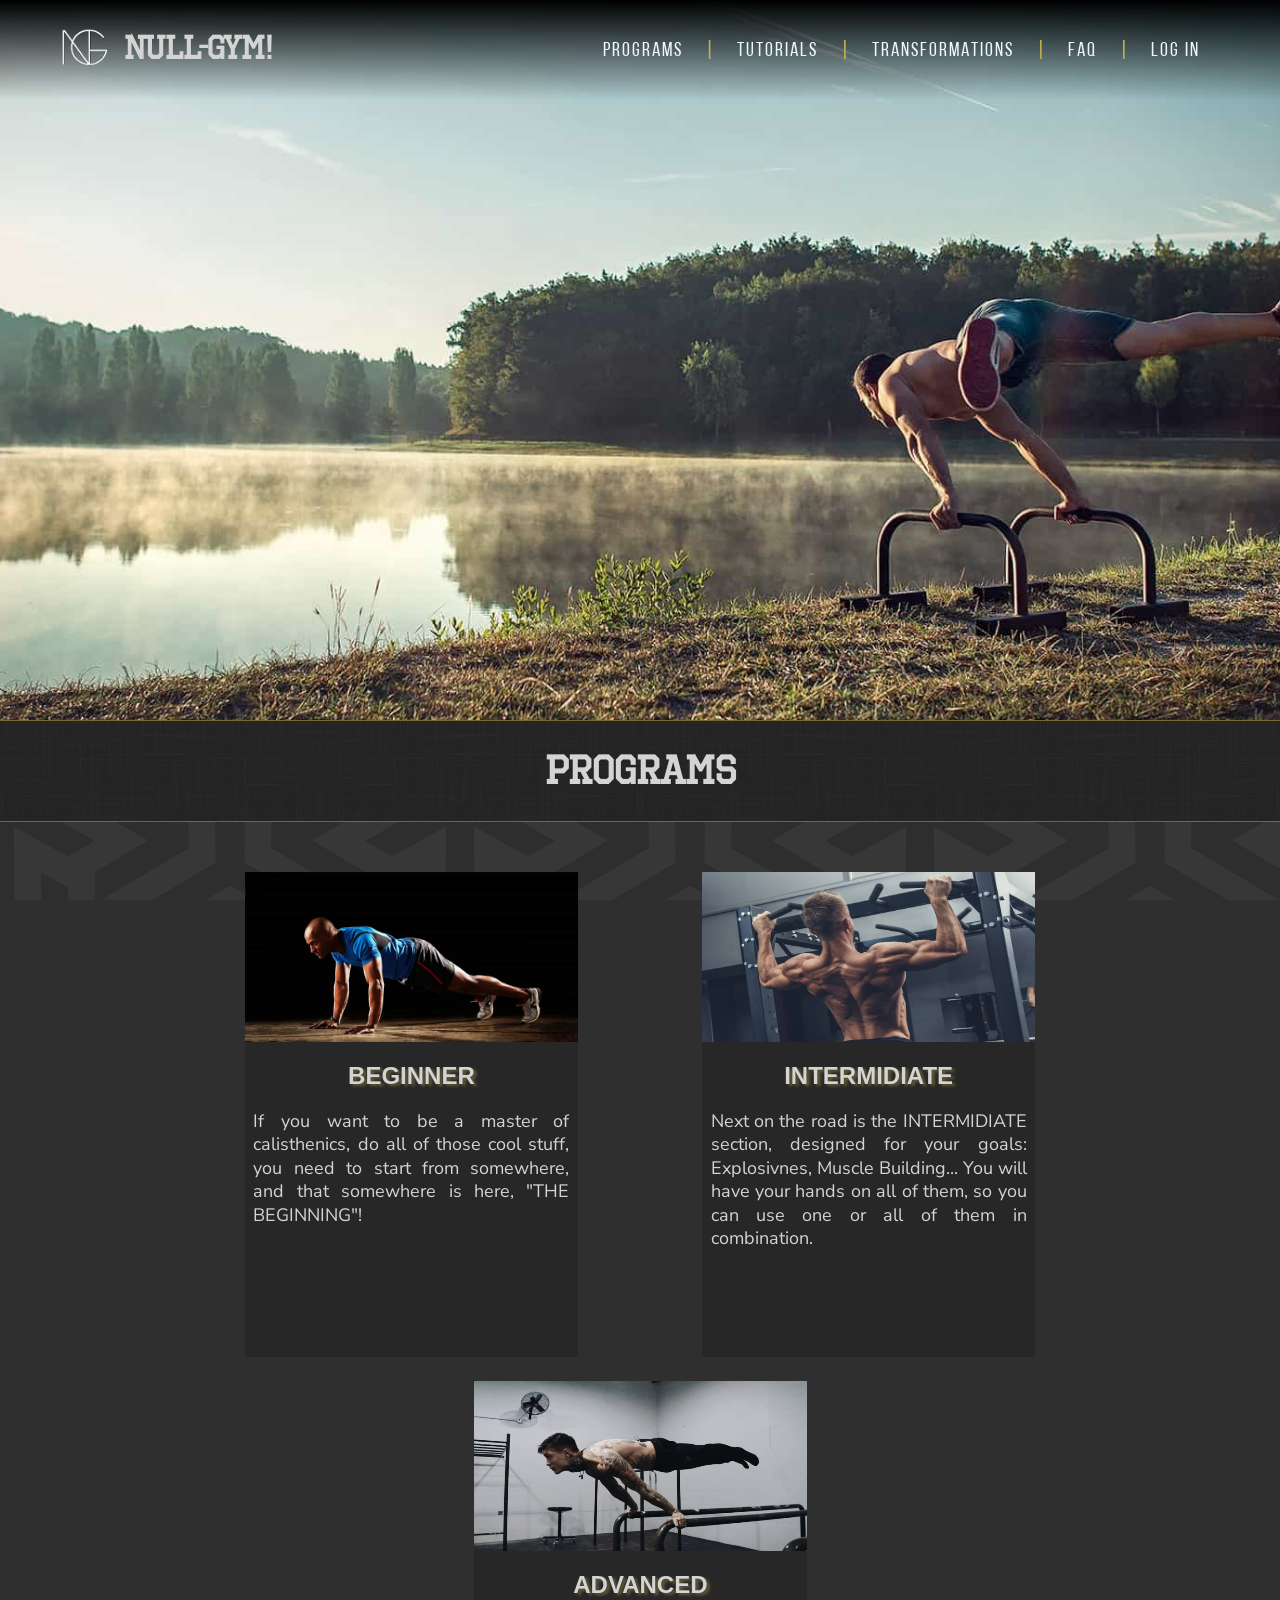
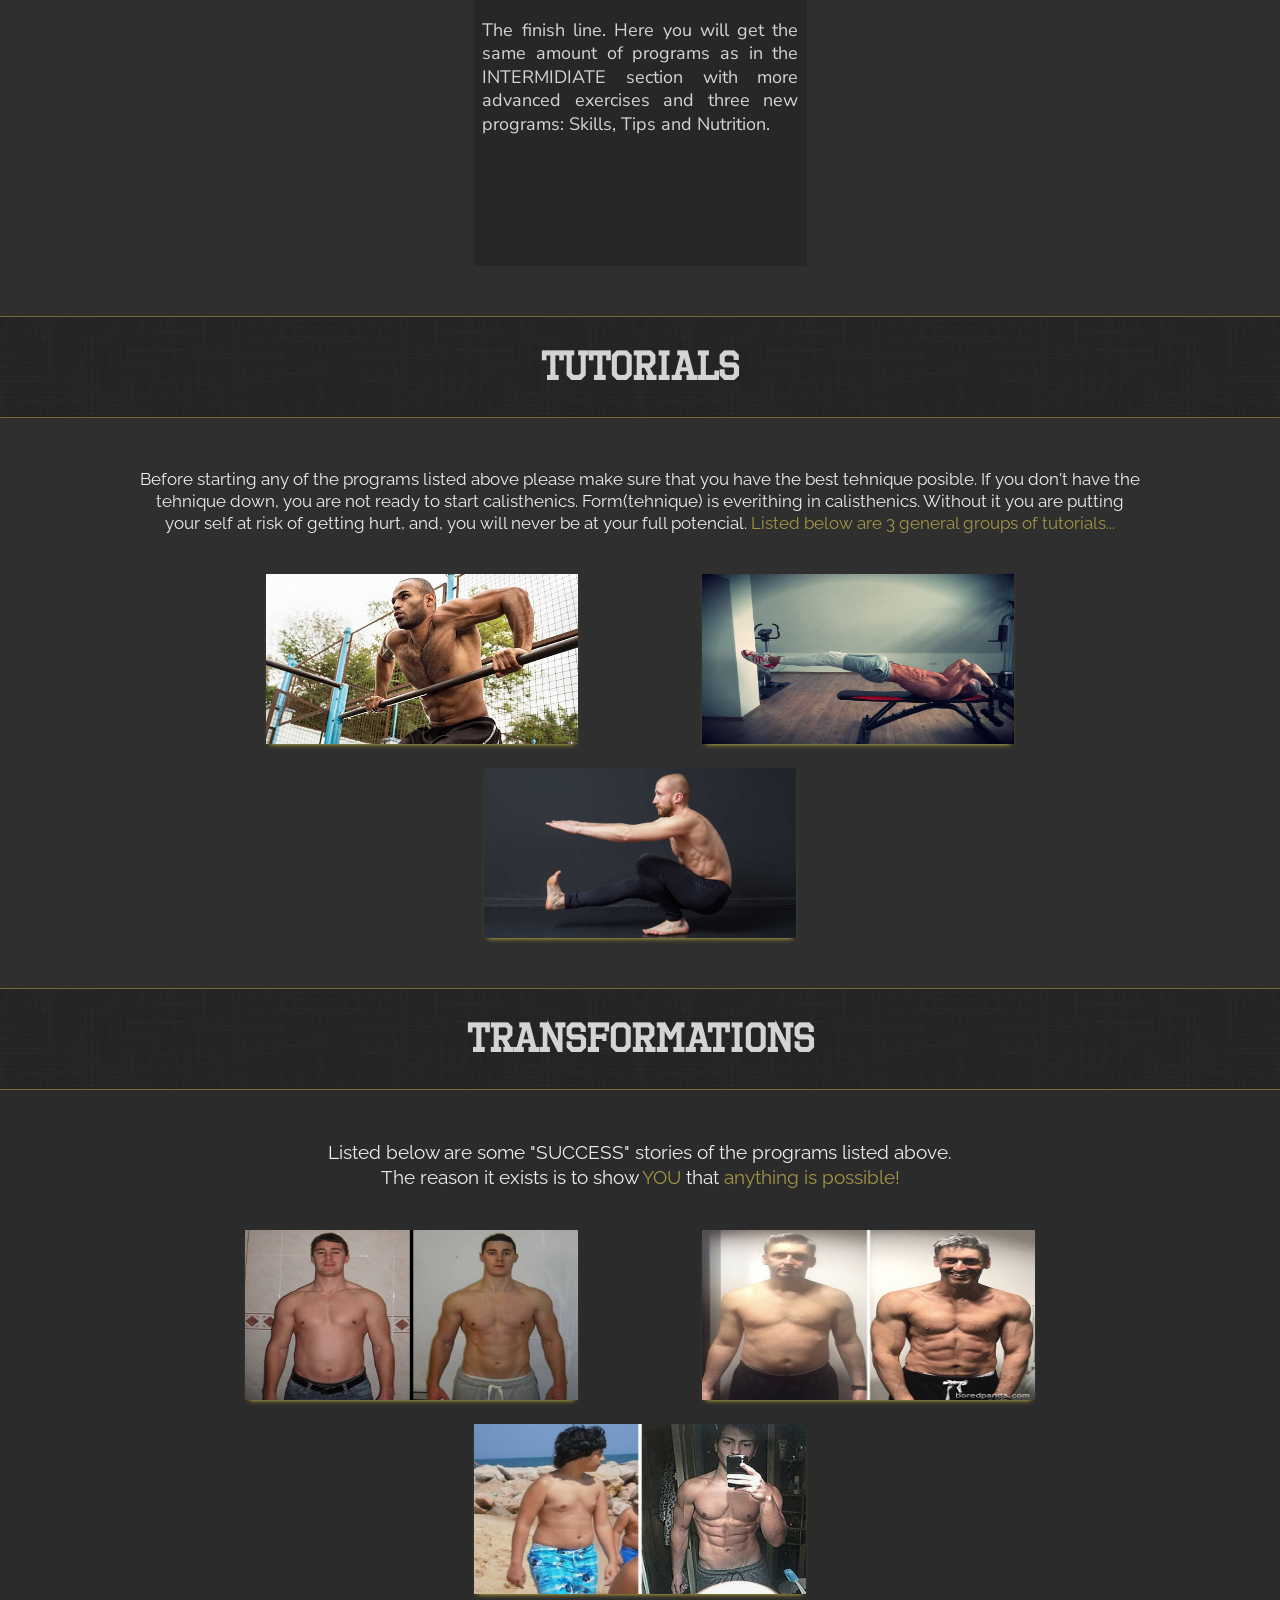
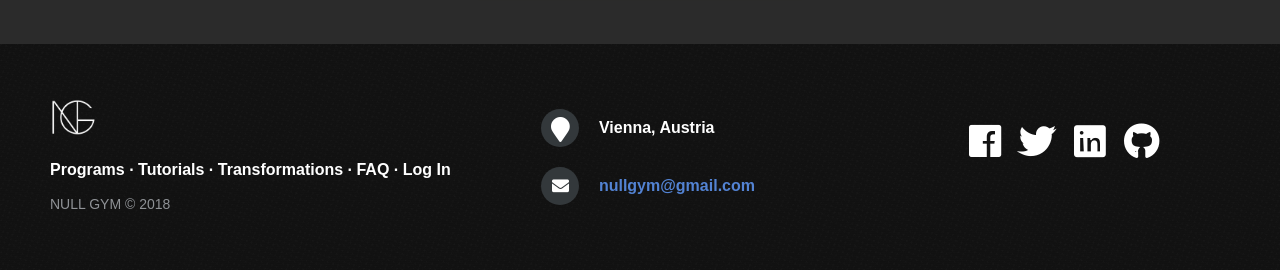
==== commit 33d1f75d: "Fixed some stuff." ====
--- a/public/index.html
+++ b/public/index.html
@@ -3,7 +3,7 @@
     <head>
         <title>Welcome Athlete!</title>
         <link rel="shortcut icon" type="image/x-icon" href="Home Page/Images/favicon.ico" />
-        <link rel="stylesheet" type="text/css" href="Home Page/Home_Page_CSS.css?v=1.42">
+        <link rel="stylesheet" type="text/css" href="Home Page/Home_Page_CSS.css?v=1.43">
         <link rel="stylesheet" href="on-server/css/fontawesome-all.css">
         <link href="https://fonts.googleapis.com/css?family=Nunito+Sans" rel="stylesheet">
         <link href="https://fonts.googleapis.com/css?family=Raleway" rel="stylesheet">
@@ -120,26 +120,26 @@
                        to start calisthenics.<span class="br"></span> Form(tehnique) is everithing in
                         calisthenics.<span class="br"></span> Without it you are putting
                         your self at risk of getting hurt, and, you
-                        will never be at your full potencial.<span class="br"></span><span style="color: #a39546">Listed below are 3 general groups of tutorials...</span>
+                        will never be at your full potencial. <span class="br"></span><span style="color: #a39546">Listed below are 3 general groups of tutorials...</span>
                     </p>
 
                 <ul class="tutorialsul">
                     <li class="opacity">
-                        <a href="#"><img class="tutorialsimg" src="Home Page/Images/upperbody.jpg"/></a>
+                        <a href="https://vimeo.com/manage/folders/289315" target="_blank"><img class="tutorialsimg" src="Home Page/Images/upperbody.jpg"/></a>
                         <div class="overlay">
                             <div class="text">UPPER BODY!</div>
                         </div>
                     </li>
 
                     <li class="opacity">
-                        <a href="#"><img class="tutorialsimg" src="Home Page/Images/core.jpg"/></a>
+                        <a href="https://vimeo.com/manage/folders/289314" target="_blank"><img class="tutorialsimg" src="Home Page/Images/core.jpg"/></a>
                         <div class="overlay">
                             <div class="text">CORE!</div>
                         </div>
                     </li>
 
                     <li class="opacity">
-                        <a href="#"><img class="tutorialsimg" src="Home Page/Images/lowerbody.jpg"/></a>
+                        <a href="https://vimeo.com/manage/folders/289313" target="_blank"><img class="tutorialsimg" src="Home Page/Images/lowerbody.jpg"/></a>
                         <div class="overlay">
                             <div class="text">LOWER BODY!</div>
                         </div>
@@ -253,7 +253,7 @@
         </footer>
         
         <script src="https://ajax.googleapis.com/ajax/libs/jquery/3.3.1/jquery.min.js"></script>
-        <script src="Home Page/Home_Page_JSCRIPT.js?v=1.42"></script>
+        <script src="Home Page/Home_Page_JSCRIPT.js?v=1.43"></script>
 	</body>
 
 </html>
--- a/public/Home Page/Home_Page_CSS.css
+++ b/public/Home Page/Home_Page_CSS.css
@@ -1,15 +1,24 @@
+:root
+{
+    --gold: #e6cd45;
+    --light_black: #212121;
+    --dark_gold: #a39546;
+    --text_color: #d4d4d4;
+    --border: 1px solid rgba(230, 205, 69, .4);
+}
+
 body::-webkit-scrollbar-track
 {
     -webkit-box-shadow: inset 0 0 6px rgba(0,0,0,0.3);
     box-shadow: inset 0 0 6px rgba(0,0,0,0.3);
 	border-radius: 10px;
-	background-color: #212121;
+	background-color: var(--light_black);
 }
 
 body::-webkit-scrollbar
 {
 	width: 12px;
-	background-color: #212121;
+	background-color: var(--light_black);
 }
 
 body::-webkit-scrollbar-thumb
@@ -17,12 +26,12 @@
 	border-radius: 10px;
     -webkit-box-shadow: inset 0 0 6px rgba(0,0,0,.3);
     box-shadow: inset 0 0 6px rgba(0,0,0,.3);
-	background-color: #a39546;
+	background-color: var(--dark_gold);
 }
 
 body::-webkit-scrollbar-thumb:hover
 {
-    background-color: #e6cd45;
+    background-color: var(--gold);
 }
 
 @font-face
@@ -493,6 +502,7 @@
 /*-------------BODY---------------*/
 *
 {
+    outline: 0;
     margin: 0;
     padding: 0;
 }
@@ -502,7 +512,7 @@
     margin: 0;
     padding: 0;
     font-family: 'Cool', sans-serif;
-    background-color: #212121;
+    background-color: var(--light_black);
     overflow-x: hidden;
     overflow-y: scroll;
     font-weight: 400;
@@ -563,7 +573,7 @@
     position: relative;
     top: -6px;
     margin-left: 10px;
-    color: #d4d4d4;
+    color: var(--text_color);
     font-family: tagline; 
 }
 
@@ -610,12 +620,13 @@
 .header_a
 {
     text-decoration: none;
+    transition: all .3s;
     color:aliceblue;
     width: 100%;
 }
 .header_a:hover
 {
-    color: #e6cd45;
+    color: var(--gold);
     transition: .3s;
 }
 /*BURGER!!!!!!!!!!!!!!!!!!*/
@@ -728,6 +739,37 @@
     }
 }
 
+@media (max-width: 343px)
+{
+    .burger-container
+    {
+        right: 30px;
+    }
+    nav
+    {
+        margin-left: 0;
+        margin-right: 0;
+    }
+    .logo{
+        margin-left: 20px;
+    }
+}
+@media (max-width: 310px)
+{
+    .burger-container
+    {
+        right: 20px;
+    }
+    nav
+    {
+        margin-left: 0;
+        margin-right: 0;
+    }
+    .logo{
+        margin-left: 10px;
+    }
+}
+
 /*--------------------------------*/
 
 section
@@ -737,7 +779,7 @@
     height: 0;
     padding-bottom: 0px;
     margin: 0 auto;
-    background: #212121;
+    background: var(--light_black);
     z-index: -2;
 }
 
@@ -747,11 +789,11 @@
 {
     position: relative;
     height: 100px;
-    border: 1px solid rgba(230, 205, 69, .4);
+    border: var(--border);
     border-left: 0;
     border-right: 0;
     background-image: url(Images/black_linen_v2.png);background-position: initial initial; background-repeat: initial initial; 
-    background-color: #212121;
+    background-color: var(--light_black);
     z-index: 5;
 }
 
@@ -765,7 +807,7 @@
     margin: 0 auto;
     font-family: Tagline;
     font-size: 40px;
-    color: #d4d4d4;
+    color: var(--text_color);
     text-align: center;
     z-index: 6;
 }
@@ -840,7 +882,7 @@
 
 .ph1
 {
-    color: #d4d4d4;
+    color: var(--text_color);
     text-shadow: 3px 2px 3px #a395467c;
     font-family: sans-serif;
     text-align: center;
@@ -849,7 +891,7 @@
 
 .pp
 {
-    color: #d4d4d4;
+    color: var(--text_color);
     margin: 0 auto;
     width: 95%;
     line-height: 1.3em;
@@ -956,10 +998,10 @@
     position: relative;
     height: 100px;
     border: 0;
-    border-top: 1px solid rgba(230, 205, 69, .4);
-    border-bottom: 1px solid rgba(230, 205, 69, .4);
+    border-top: var(--border);
+    border-bottom: var(--border);
     background-image: url(Images/black_linen_v2.png);background-position: initial initial; background-repeat: initial initial; 
-    background-color: #212121;
+    background-color: var(--light_black);
     z-index: 12;
 }
 
@@ -973,7 +1015,7 @@
     margin: 0 auto;
     font-family: Tagline;
     font-size: 40px;
-    color: #d4d4d4;
+    color: var(--text_color);
     text-align: center;
     z-index: 6;
 }
@@ -982,7 +1024,7 @@
 {
     position: relative;
     color: #eee;
-    padding: 0px 20px 40px;
+    padding: 0px 10px 40px;
     font-size: 17px;
     font-weight: 400;
     text-align: center;
@@ -1094,9 +1136,9 @@
     margin: 0 60px;
     text-overflow: ellipsis;
     background: #000000a1;
-    -webkit-box-shadow: 0px 4px 5px -4px #e6cd45;
-    -moz-box-shadow: 0px 4px 5px -4px #e6cd45;
-    box-shadow: 0px 4px 5px -4px #e6cd45;
+    -webkit-box-shadow: 0px 4px 5px -4px var(--gold);
+    -moz-box-shadow: 0px 4px 5px -4px var(--gold);
+    box-shadow: 0px 4px 5px -4px var(--gold);
     overflow: hidden;
 }/* ie needs position:relative here*/
 
@@ -1211,10 +1253,10 @@
     position: relative;
     height: 100px;
     border: 0;
-    border-top: 1px solid rgba(230, 205, 69, .4);
-    border-bottom: 1px solid rgba(230, 205, 69, .4);
+    border-top: var(--border);
+    border-bottom: var(--border);
     background-image: url(Images/black_linen_v2.png);background-position: initial initial; background-repeat: initial initial; 
-    background-color: #212121;
+    background-color: var(--light_black);
     z-index: 12;
 }
 
@@ -1228,7 +1270,7 @@
     margin: 0 auto;
     font-family: Tagline;
     font-size: 40px;
-    color: #d4d4d4;
+    color: var(--text_color);
     text-align: center;
     z-index: 6;
 }
@@ -1262,7 +1304,7 @@
 {
     position: relative;
     color: #eee;
-    padding: 0px 20px 40px;
+    padding: 0px 10px 40px;
     font-size: 17px;
     font-weight: 400;
     text-align: justify;
@@ -1330,9 +1372,9 @@
     margin: 0 60px;
     text-overflow: ellipsis;
     background: #000000a1;
-    -webkit-box-shadow: 0px 4px 5px -4px #e6cd45;
-    -moz-box-shadow: 0px 4px 5px -4px #e6cd45;
-    box-shadow: 0px 4px 5px -4px #e6cd45;
+    -webkit-box-shadow: 0px 4px 5px -4px var(--gold);
+    -moz-box-shadow: 0px 4px 5px -4px var(--gold);
+    box-shadow: 0px 4px 5px -4px var(--gold);
     overflow: hidden;
 }
 
@@ -1463,9 +1505,15 @@
 
 @media (max-width: 430px)
 {
+    #s
+    {
+        width: 100%;
+    }
     .transformationsul li
     {
-        width: 80%;
+        width: 80% !important;
+        margin-left: 0;
+        margin-right: 0;
         overflow: visible;
     }
 }
@@ -1516,7 +1564,7 @@
 {
     
 	background-image: url(Images/skewed_print.png);background-position: initial initial; background-repeat: initial initial; 
-    background-color: #212121;
+    background-color: var(--light_black);
 	box-shadow: 0 1px 1px 0 rgba(0, 0, 0, 0.12);
 	box-sizing: border-box;
 	width: 100%;
@@ -1576,7 +1624,7 @@
 .footer-distributed .footer-links a:hover
 {
     transition: .3s;
-	color:  #e6cd45;
+	color:  var(--gold);
 }
 
 .footer-distributed .footer-company-name
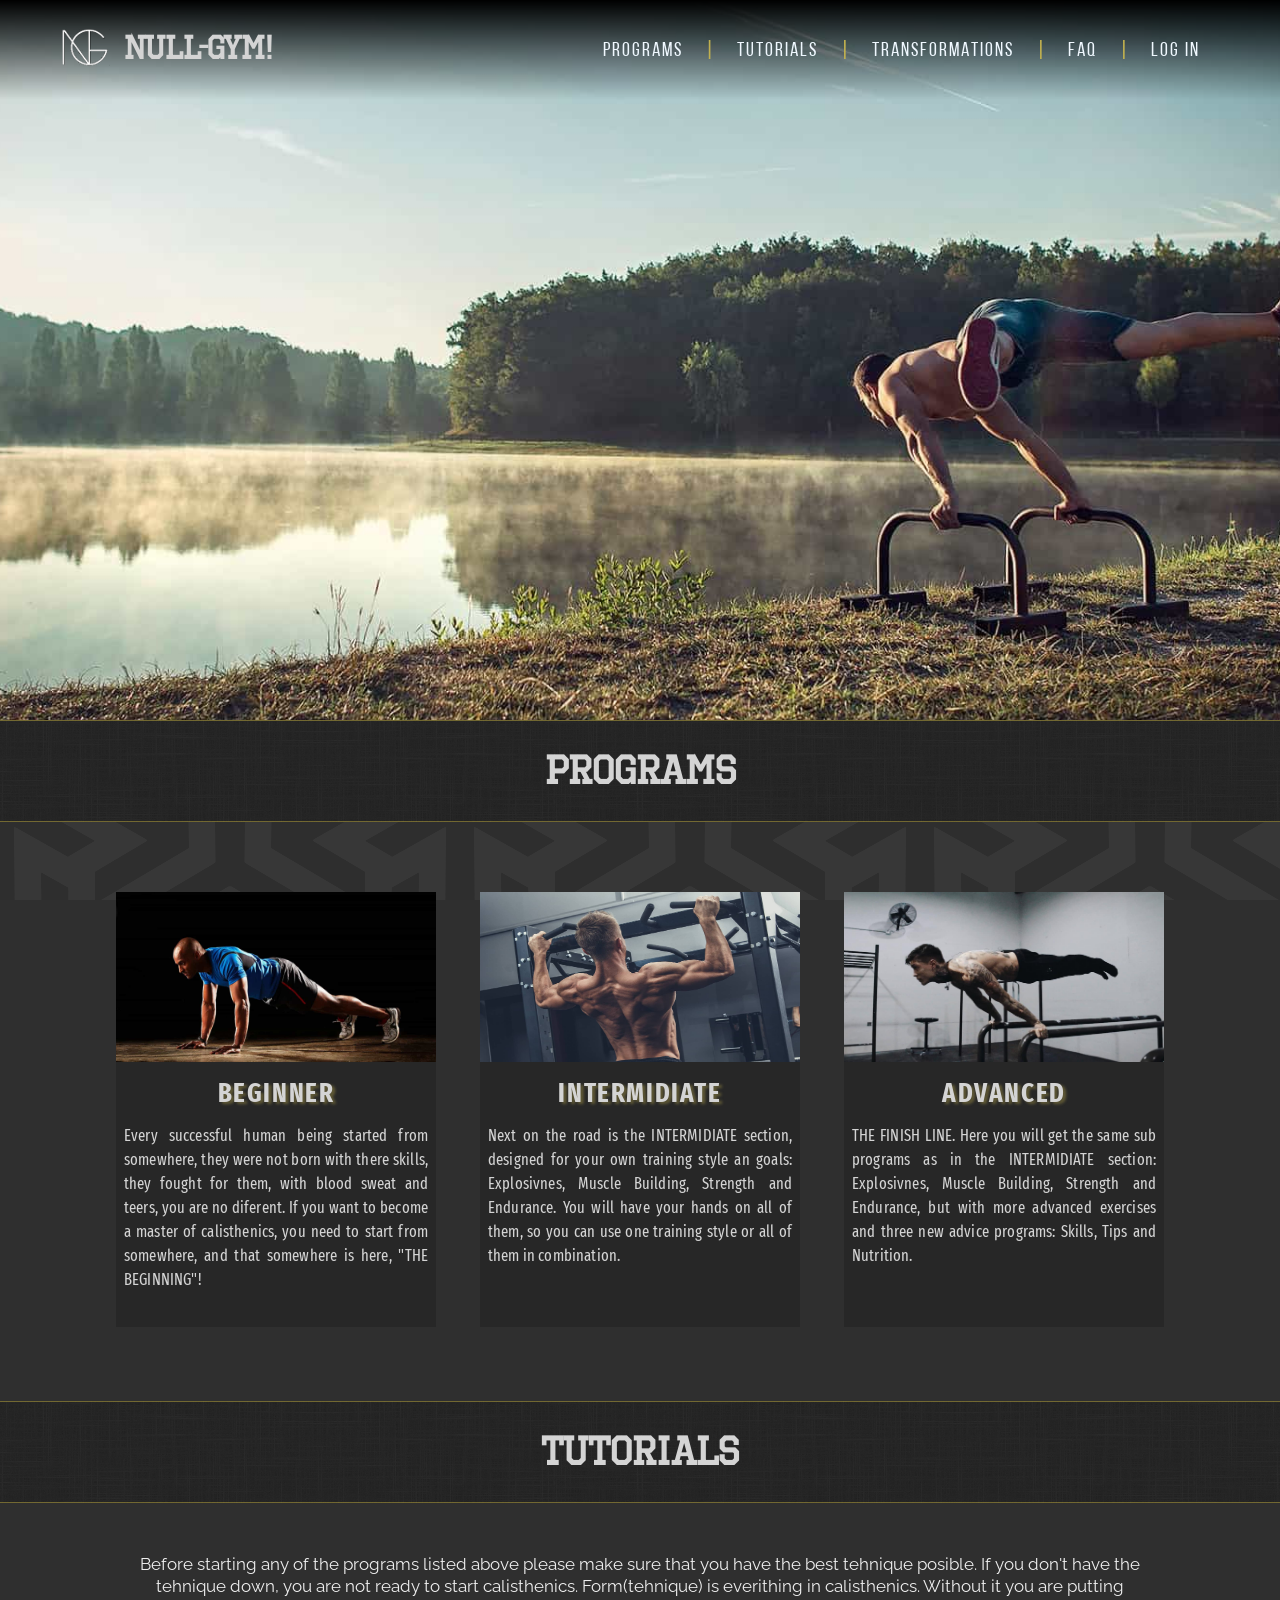
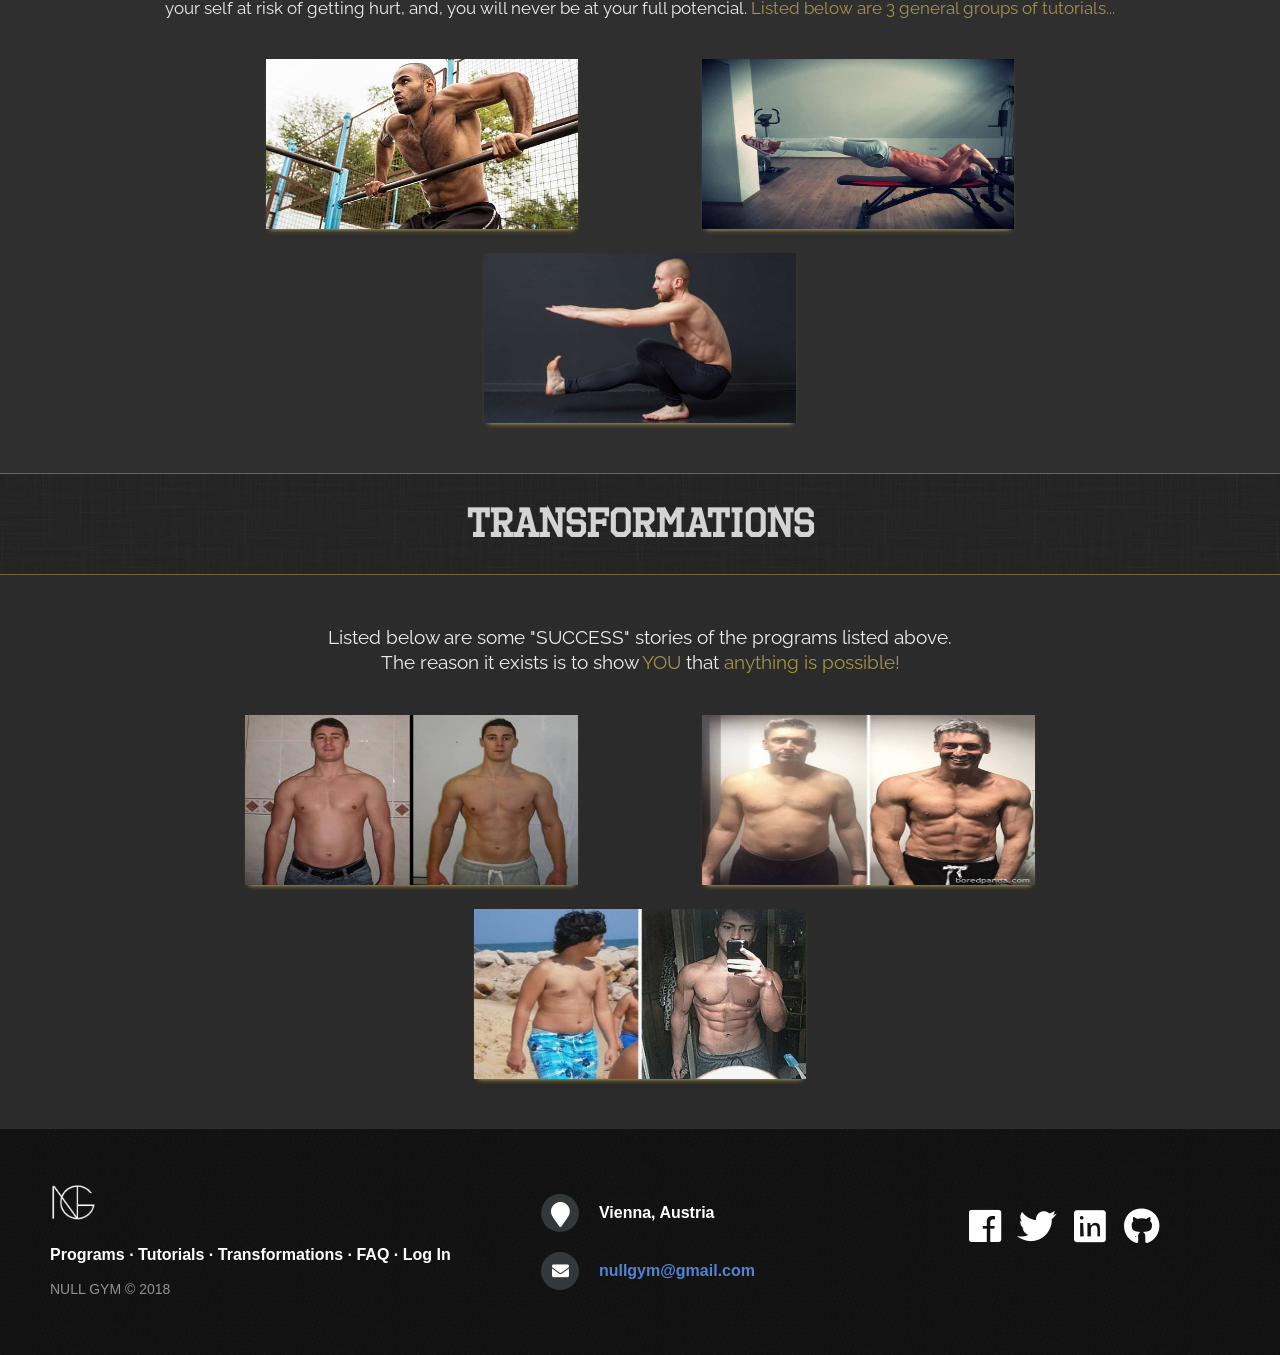
==== commit d16bf38d: "Some stuff to the programs section." ====
--- a/public/index.html
+++ b/public/index.html
@@ -3,8 +3,9 @@
     <head>
         <title>Welcome Athlete!</title>
         <link rel="shortcut icon" type="image/x-icon" href="Home Page/Images/favicon.ico" />
-        <link rel="stylesheet" type="text/css" href="Home Page/Home_Page_CSS.css?v=1.43">
+        <link rel="stylesheet" type="text/css" href="Home Page/Home_Page_CSS.css?v=1.45">
         <link rel="stylesheet" href="on-server/css/fontawesome-all.css">
+        <link href="https://fonts.googleapis.com/css?family=Fira+Sans+Extra+Condensed:400,500,700,800" rel="stylesheet">
         <link href="https://fonts.googleapis.com/css?family=Nunito+Sans" rel="stylesheet">
         <link href="https://fonts.googleapis.com/css?family=Raleway" rel="stylesheet">
         <meta charset="UTF-8">
@@ -57,9 +58,11 @@
                         <div class="pdiv"><a href="Programs/Beginner/Beginner_HTML.html"><img class="pimg programsimg"  src="Home Page/Images/beginner.jpg"></img></a></div>
                         <h1 class="ph1">BEGINNER</h1>
                         <p class="pp">
-                                If you want to be a
+                                Every successful human being started from somewhere,
+                                they were not born with there skills, they fought for them,
+                                with blood sweat and teers, you are no diferent.
+                                If you want to become a
                                 master of calisthenics,
-                                do all of those cool stuff,
                                 you need to start from
                                 somewhere, and that
                                 somewhere is here,
@@ -74,12 +77,12 @@
                         <p class="pp">
                                 Next on the road is the
                                 INTERMIDIATE section,
-                                designed for your
-                                goals: Explosivnes,
-                                Muscle Building...
+                                designed for your own
+                                training style an goals: Explosivnes,
+                                Muscle Building, Strength and Endurance.
                                 You will have your
                                 hands on all of them,
-                                so you can use one
+                                so you can use one training style
                                 or all of them
                                 in combination.
                         </p>
@@ -90,14 +93,15 @@
                         <div class="pdiv"><a href="Programs/Advanced/Advanced_HTML.html"><img class="pimg programsimg" src="Home Page/Images/advanced.jpg"></img></a></div>
                         <h1 class="ph1">ADVANCED</h1>
                         <p class="pp">
-                                The finish line.
+                                THE FINISH LINE.
                                 Here you will get
-                                the same amount of
-                                programs as in the
-                                INTERMIDIATE section
+                                the same sub programs
+                                as in the
+                                INTERMIDIATE section: Explosivnes,
+                                Muscle Building, Strength and Endurance, but
                                 with more advanced
                                 exercises and
-                                three new programs:
+                                three new advice programs:
                                 Skills, Tips and Nutrition.
                         </p>
                     </li>
@@ -253,7 +257,7 @@
         </footer>
         
         <script src="https://ajax.googleapis.com/ajax/libs/jquery/3.3.1/jquery.min.js"></script>
-        <script src="Home Page/Home_Page_JSCRIPT.js?v=1.43"></script>
+        <script src="Home Page/Home_Page_JSCRIPT.js?v=1.45"></script>
 	</body>
 
 </html>
--- a/public/Home Page/Home_Page_CSS.css
+++ b/public/Home Page/Home_Page_CSS.css
@@ -674,6 +674,10 @@
 }
 @media (max-width: 1031px)
 {
+    section
+    {
+        z-index: -2;
+    }
     #programsdiv2, div#tutorialsdiv2, div#transformationsdiv2
     {
         height: 55px !important;
@@ -780,7 +784,6 @@
     padding-bottom: 0px;
     margin: 0 auto;
     background: var(--light_black);
-    z-index: -2;
 }
 
 /*---------------PROGRAMS----------------*/
@@ -884,9 +887,11 @@
 {
     color: var(--text_color);
     text-shadow: 3px 2px 3px #a395467c;
-    font-family: sans-serif;
+    font-family: 'Fira Sans Extra Condensed', sans-serif;
+    font-size: 27px;
+    letter-spacing: .06em;
     text-align: center;
-    margin: 20px auto;
+    margin: 15px auto;
 }
 
 .pp
@@ -894,10 +899,11 @@
     color: var(--text_color);
     margin: 0 auto;
     width: 95%;
-    line-height: 1.3em;
+    line-height: 1.5em;
+    letter-spacing: .01em;
     text-align: justify;
-    font-family: 'Nunito Sans', sans-serif;
-    font-size: 18px;
+    font-family: 'Fira Sans Extra Condensed', sans-serif;
+    font-size: 16px;
 }
 
 @media (min-width: 1920px)
@@ -920,73 +926,77 @@
 {
     .programsul li
     {
-        height: 485px;
-        width: 26%;
-    }
-    .programsul li:nth-child(3)
-    {
-        margin-top: 20px;
-    }
-}
-@media (max-width: 930px)
+        height: 445px;
+        width: 20%;
+    }
+}
+@media (max-width: 1280px)
 {
     .programsul li
     {
-        height: 530px;
-        width: 40%;
+        height: 435px;
+        width: 25%;
         margin: 14px auto;
         margin: 20px;
     }
     .pimg, .pdiv
     {
-        height: 200px;
+        height: 170px;
+    }
+    .pp
+    {
+        font-size: 16px;
+    }
+}
+@media (max-width: 1000px)
+{
+    .programsul li
+    {
+        height: 440px;
+        width: 25%;
+        margin: 14px auto;
+        margin: 20px;
+    }
+    .pimg, .pdiv
+    {
+        height: 150px;
     }
     .ph1
     {
-        margin: 30px auto;
-        text-align: center;
+        margin: 12px auto;
     }
     .pp
     {
-        font-size: 20px;
-    }
-}
-@media (max-width: 800px)
-{
+        font-size: 15px;
+    }
+}
+
+@media (max-width: 820px)
+{
+    .programsul li
+    {
+        width: 40%;
+    }
+
     .pimg, .pdiv
     {
-        height: 200px;
-    }
-    .ph1
-    {
-        margin: 20px auto;
-        text-align: center;
-    }
-    .pp
-    {
-        font-size: 20px;
-    }
-}
-
-@media (max-width: 640px)
+        height: 170px;
+    }
+}
+
+@media (max-width: 565px)
 {
     .programsul li
     {
-        width: 60%;
-    }
-
-    .pimg, .pdiv
-    {
-        height: 170px;
-    }
-}
-
-@media (max-width: 430px)
+        width: 50%;
+    }
+}
+
+@media (max-width: 425px)
 {
     .programsul li
     {
-        width: 80%;
-        overflow: visible;
+        width:80%;
     }
 }
 
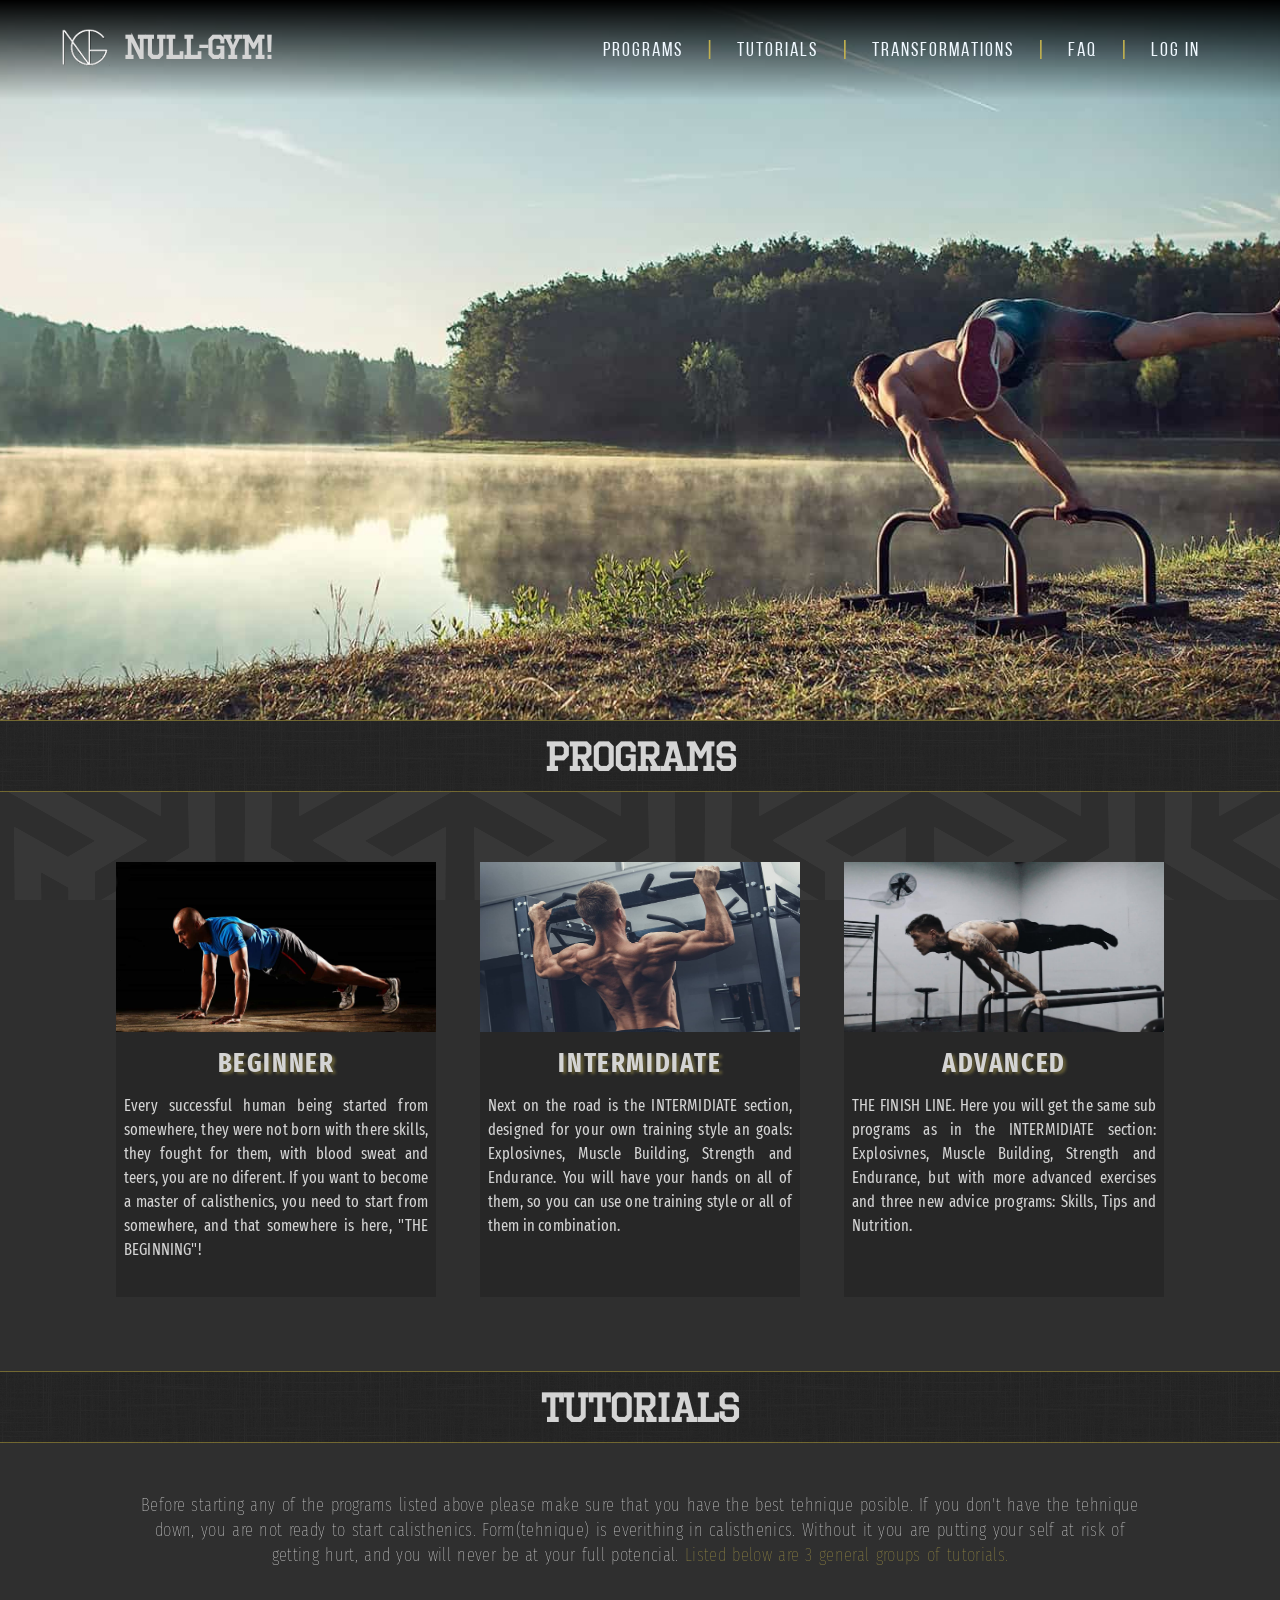
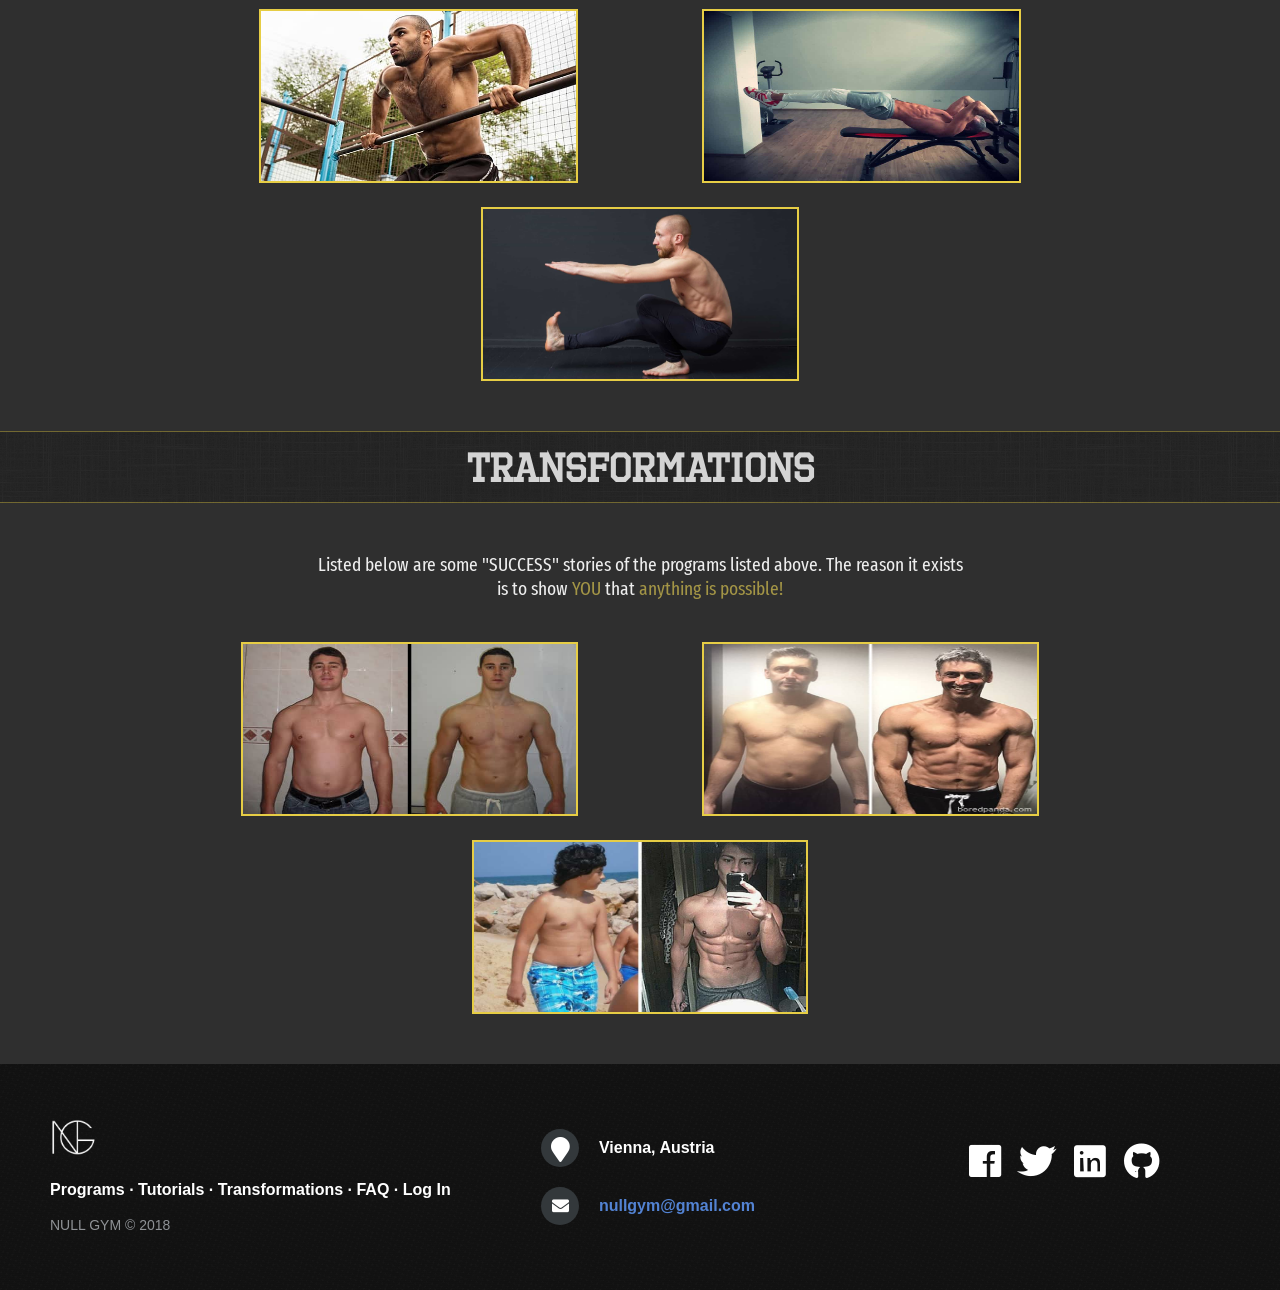
==== commit 6bf14d37: "Some design changes." ====
--- a/public/index.html
+++ b/public/index.html
@@ -123,8 +123,8 @@
                       If you don't have the tehnique down, you are not ready
                        to start calisthenics.<span class="br"></span> Form(tehnique) is everithing in
                         calisthenics.<span class="br"></span> Without it you are putting
-                        your self at risk of getting hurt, and, you
-                        will never be at your full potencial. <span class="br"></span><span style="color: #a39546">Listed below are 3 general groups of tutorials...</span>
+                        your self at risk of getting hurt, and you
+                        will never be at your full potencial. <span class="br"></span><span style="color: #a39546">Listed below are 3 general groups of tutorials.</span>
                     </p>
 
                 <ul class="tutorialsul">
--- a/public/Home Page/Home_Page_CSS.css
+++ b/public/Home Page/Home_Page_CSS.css
@@ -791,7 +791,7 @@
 #programsdiv2
 {
     position: relative;
-    height: 100px;
+    height: 70px;
     border: var(--border);
     border-left: 0;
     border-right: 0;
@@ -803,7 +803,7 @@
 .programsh1
 {
     position: absolute;
-    top: 25px;
+    top: 12px;
     left: 0;
     right: 0;
     width: auto;
@@ -996,7 +996,7 @@
 {
     .programsul li
     {
-        width:80%;
+        width: 80%;
     }
 }
 
@@ -1006,7 +1006,7 @@
 div#tutorialsdiv2
 {
     position: relative;
-    height: 100px;
+    height: 70px;
     border: 0;
     border-top: var(--border);
     border-bottom: var(--border);
@@ -1018,7 +1018,7 @@
 h1.tutorialsh1
 {
     position: absolute;
-    top: 25px;
+    top: 12px;
     left: 0;
     right: 0;
     width: auto;
@@ -1035,11 +1035,13 @@
     position: relative;
     color: #eee;
     padding: 0px 10px 40px;
-    font-size: 17px;
-    font-weight: 400;
+    font-size: 18px;
+    font-weight: 100;
     text-align: center;
-    line-height: 1.3em;
-    font-family: 'Raleway', sans-serif;
+    line-height: 1.4em;
+    letter-spacing: .02em;
+    word-spacing: .1em;
+    font-family: 'Fira Sans Extra Condensed', sans-serif;
     z-index: 11;
 }
 
@@ -1047,7 +1049,7 @@
 {
     p.tutorialsp
     {
-        font-size: 19px;
+        font-size: 20px;
     }
 }
 
@@ -1102,10 +1104,8 @@
     position: relative;
     text-align: center;
     padding: 50px 0;
-    background: url('Images/tutorials_parallax.jpg');
+    background: url('Images/programs_parallax.png');
     background-attachment: fixed;
-    background-size: cover;
-    z-index: 9;
 }
 
 div.grayscale2
@@ -1146,9 +1146,7 @@
     margin: 0 60px;
     text-overflow: ellipsis;
     background: #000000a1;
-    -webkit-box-shadow: 0px 4px 5px -4px var(--gold);
-    -moz-box-shadow: 0px 4px 5px -4px var(--gold);
-    box-shadow: 0px 4px 5px -4px var(--gold);
+    border: 2px solid var(--gold);
     overflow: hidden;
 }/* ie needs position:relative here*/
 
@@ -1261,7 +1259,7 @@
 div#transformationsdiv2
 {
     position: relative;
-    height: 100px;
+    height: 70px;
     border: 0;
     border-top: var(--border);
     border-bottom: var(--border);
@@ -1273,7 +1271,7 @@
 h1.transformationsh1
 {
     position: absolute;
-    top: 25px;
+    top: 12px;
     left: 0;
     right: 0;
     width: auto;
@@ -1288,13 +1286,10 @@
 div.transformationsdiv3
 {
     position: relative;
-    width: 100%;
-    height: auto;
     text-align: center;
     padding: 50px 0;
-    background: url(Images/transformations_parallax.png);
+    background: url('Images/programs_parallax.png');
     background-attachment: fixed;
-    background-size: cover;
 }
 
 div.grayscale3
@@ -1305,9 +1300,11 @@
     left: 0;
     right: 0;
     margin: 0 auto;
+    height: auto;
+    
     width: 100%;
-    background-color: #303030b1;
-    height: auto;
+    background-color: #303030f6;
+    z-index: 9;
 }
 
 p.transformationsp
@@ -1319,7 +1316,7 @@
     font-weight: 400;
     text-align: justify;
     line-height: 1.3em;
-    font-family: 'Raleway', sans-serif;
+    font-family: 'Fira Sans Extra Condensed', sans-serif;
     margin: 0 auto;
     width: auto;
     z-index: 11;
@@ -1382,10 +1379,7 @@
     margin: 0 60px;
     text-overflow: ellipsis;
     background: #000000a1;
-    -webkit-box-shadow: 0px 4px 5px -4px var(--gold);
-    -moz-box-shadow: 0px 4px 5px -4px var(--gold);
-    box-shadow: 0px 4px 5px -4px var(--gold);
-    overflow: hidden;
+    border: 2px solid var(--gold);
 }
 
 .slide1,.slide2,.slide3
